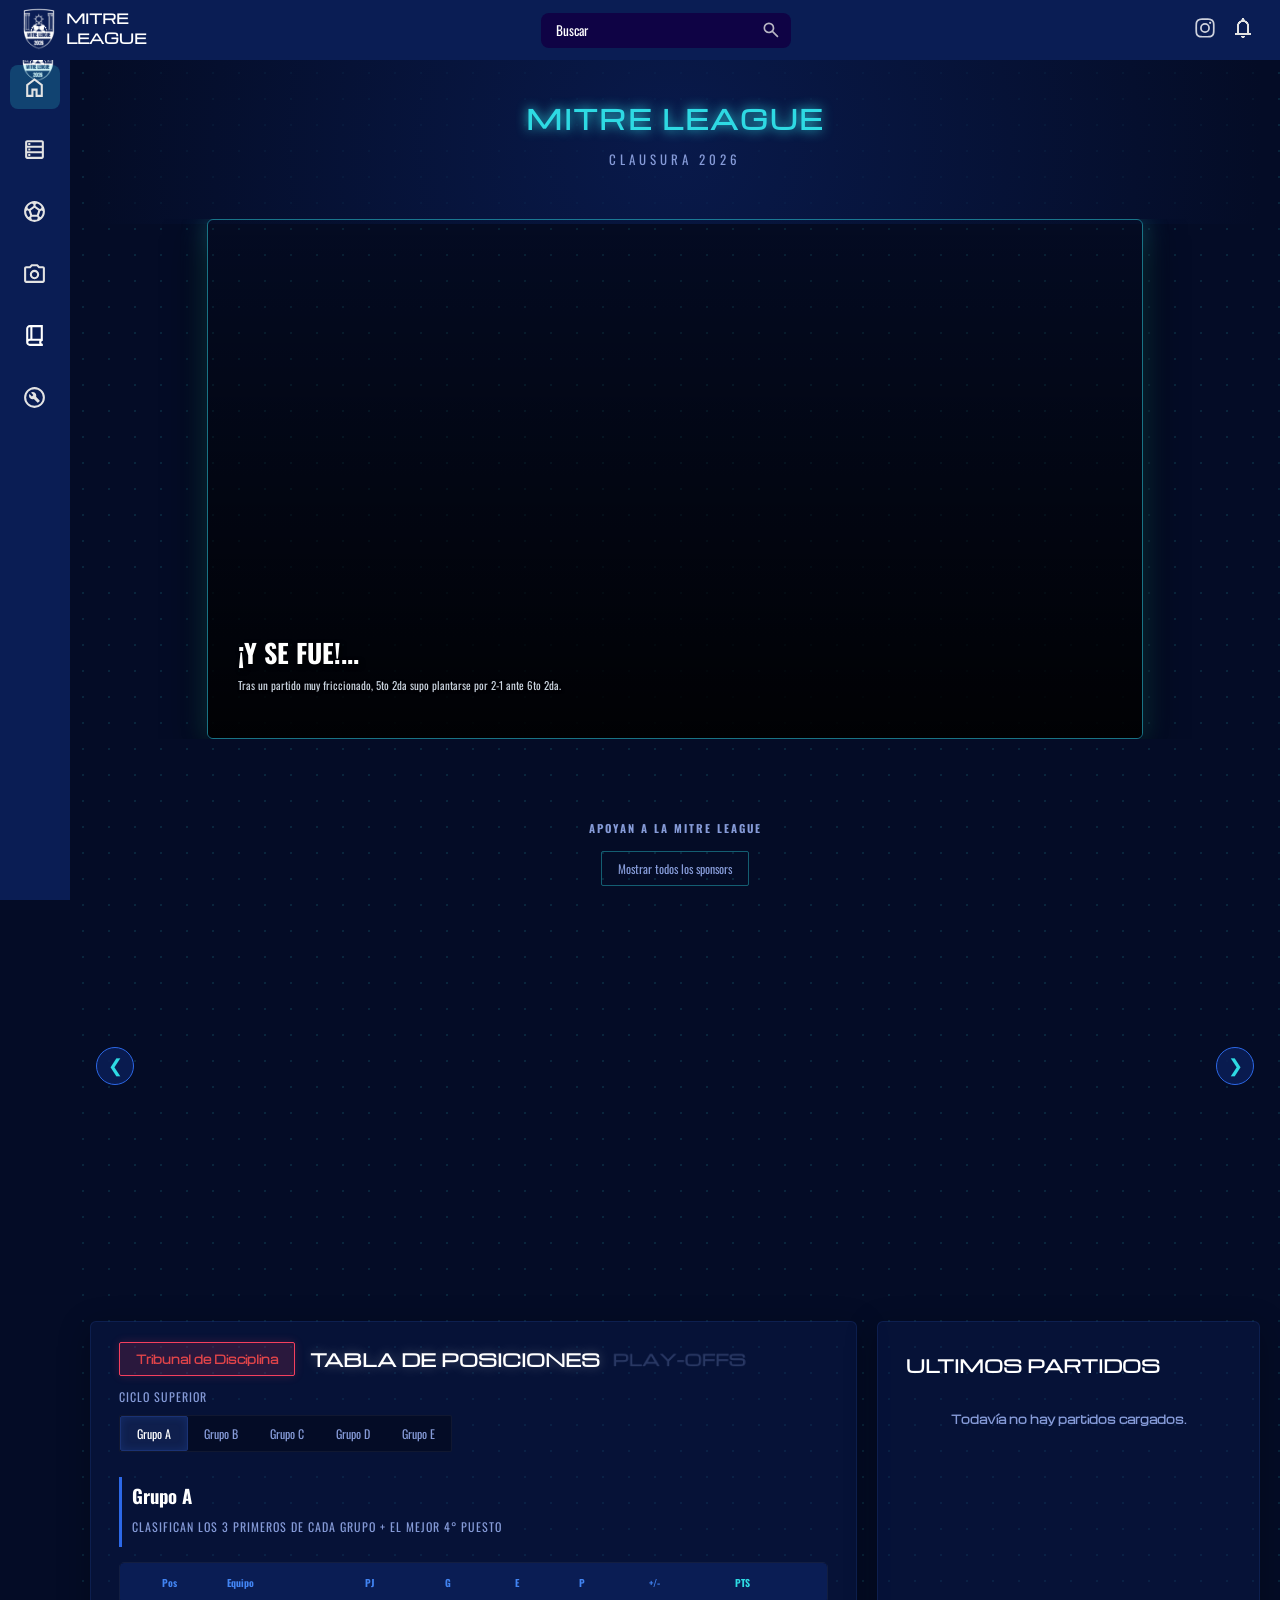
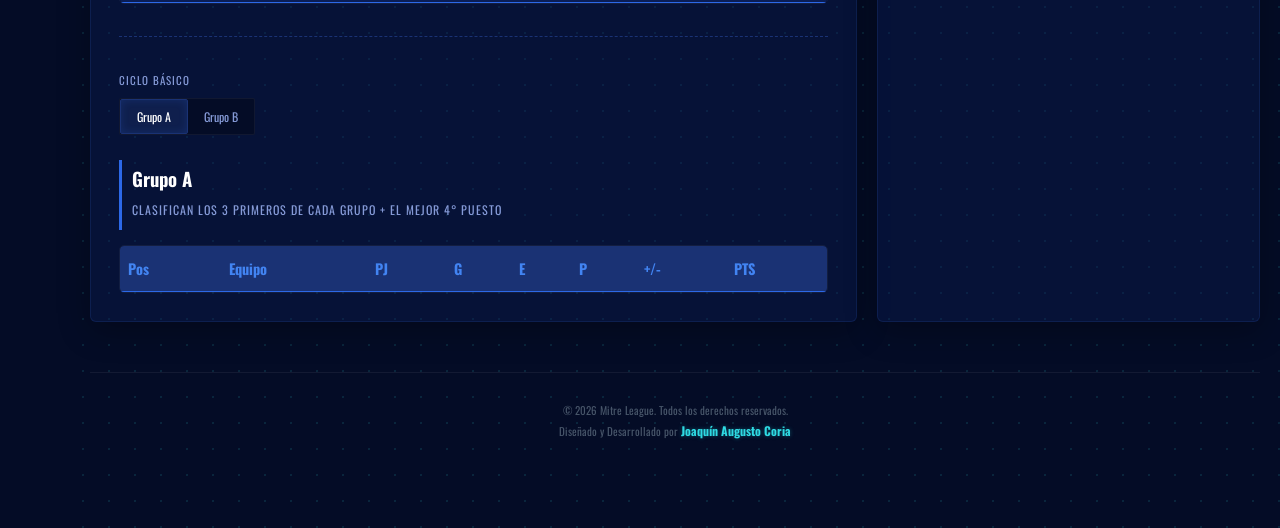
==== index.html @ 34543b28 "Perfil de estadisticas del jugador y MVP del partido - Web publica: tocar un jugador (en el modal de" ====
<!DOCTYPE html>
<html lang="es">

<head>
    <meta charset="UTF-8">
    <meta name="viewport" content="width=device-width, initial-scale=1.0, viewport-fit=cover">
    <meta http-equiv="X-UA-Compatible" content="ie=edge">
    <link rel="stylesheet" href="estilo.css">
    <title>Mitre League 2026 — Torneo escolar con más pasión del país</title>
    <meta name="description"
        content="Mitre League: torneo de fútbol 5 entre cursos, con fase de grupos, playoffs y dos categorías (Ciclo Básico y Ciclo Superior). Mirá la tabla de posiciones, el fixture y los resultados.">
    <link rel="shortcut icon" href="./Recursos/logonormal 200x200.png" type="image/png">
    <link rel="manifest" href="manifest.json">
    <meta name="theme-color" content="#0a1d54">
    <link rel="apple-touch-icon" href="Recursos/icono-app-apple-180.png">
    <meta name="apple-mobile-web-app-title" content="Mitre League">
</head>

<body>

    <!-- 1. HEADER (CHASIS FIJO SUPERIOR) -->
    <header class="top-bar">
        <div class="inicio">
            <img src="Recursos/logonormal (1)sinaper.svg" alt="Logo" class="logoa">
            <h2>MITRE LEAGUE</h2>
        </div>
        <div class="search-container">
            <input type="text" id="global-search-input" autocomplete="off" placeholder="Buscar" class="search-input">
            <img src="Recursos/search.svg" alt="Lupa" class="search-icon">
            <!--RESULTADOS DE LA BUSQUEDA-->
            <div id="search-results-dropdown" class="search-dropdown seccion-oculta"></div>
        </div>
        <div class="header-sectionRight">
            <a href="https://www.instagram.com/mitre.league" target="_blank" class="ig-link">
                <svg xmlns="http://www.w3.org/2000/svg" viewBox="0 0 448 512" class="ig-icon">
                    <path
                        d="M224.3 141a115 115 0 1 0 -.6 230 115 115 0 1 0 .6-230zm-.6 40.4a74.6 74.6 0 1 1 .6 149.2 74.6 74.6 0 1 1 -.6-149.2zm93.4-45.1a26.8 26.8 0 1 1 53.6 0 26.8 26.8 0 1 1 -53.6 0zm129.7 27.2c-1.7-35.9-9.9-67.7-36.2-93.9-26.2-26.2-58-34.4-93.9-36.2-37-2.1-147.9-2.1-184.9 0-35.8 1.7-67.6 9.9-93.9 36.1s-34.4 58-36.2 93.9c-2.1 37-2.1 147.9 0 184.9 1.7 35.9 9.9 67.7 36.2 93.9s58 34.4 93.9 36.2c37 2.1 147.9 2.1 184.9 0 35.9-1.7 67.7-9.9 93.9-36.2 26.2-26.2 34.4-58 36.2-93.9 2.1-37 2.1-147.8 0-184.8zM399 388c-7.8 19.6-22.9 34.7-42.6 42.6-29.5 11.7-99.5 9-132.1 9s-102.7 2.6-132.1-9c-19.6-7.8-34.7-22.9-42.6-42.6-11.7-29.5-9-99.5-9-132.1s-2.6-102.7 9-132.1c7.8-19.6 22.9-34.7 42.6-42.6 29.5-11.7 99.5-9 132.1-9s102.7-2.6 132.1 9c19.6 7.8 34.7 22.9 42.6 42.6 11.7 29.5 9 99.5 9 132.1s2.7 102.7-9 132.1z" />
                </svg>
            </a>
            <div class="notifications" id="btn-notificaciones-header" style="position: relative; cursor: pointer;">
                <img src="Recursos/notificaciones fut.png" alt="Notificaciones">
                <!-- Puntito rojo para alertas no leídas -->
                <span id="badge-notificacion" class="notif-badge-dot"></span>

                <!-- MENÚ DESPLEGABLE DE ALERTAS -->
                <div id="dropdown-notificaciones" class="notif-dropdown seccion-oculta">
                    <div class="notif-header">
                        <span>AVISOS </span>
                        <div style="display: flex; gap: 8px;">
                            <span id="btn-marcar-leido"
                                style="font-size: 9px; color: #2edae3; cursor: pointer;">Leídos</span>
                            <span id="btn-limpiar-notifs" style="font-size: 9px; color: #f43f5e; cursor: pointer;">
                                Limpiar</span>
                        </div>
                    </div>

                    <!-- Lista con Scroll Interno -->
                    <div id="contenedor-lista-notificaciones" class="notif-body"></div>
                </div>
            </div>
        </div>
    </header>

    <!-- CUERPO DE LA APP -->
    <div class="showman">

        <!-- REEMPLAZÁ EL <aside class="sidebar"...> COMPLETO EN index.html -->

        <aside class="sidebar" style="background-color:#0a1d54;">

            <!-- ① LOGO (siempre visible arriba) -->
            <div class="sidebar-logo-section">
                <img src="Recursos/logonormal (1)sinaper.svg" alt="Logo" class="logoa">
                <span class="sidebar-logo-text">MITRE LEAGUE</span>
            </div>

            <!-- ② NAV CENTRAL -->
            <nav class="side-nav">
                <a href="#home" class="nav-item active">
                    <img src="Recursos/home.svg" alt="Inicio">
                    <span class="nav-label">Inicio</span>
                </a>
                <a href="#pantalla-tablas" class="nav-item">
                    <img src="Recursos/Tabla fut.svg" alt="Tabla">
                    <span class="nav-label">Posiciones</span>
                </a>
                <a href="#pantalla-fixture" class="nav-item">
                    <img src="Recursos/logo pelota fut.svg" alt="Partidos">
                    <span class="nav-label">Partidos</span>
                </a>
                <a href="#pantalla-fotos" class="nav-item">
                    <img src="Recursos/camara.svg" alt="Fotos">
                    <span class="nav-label">Fotos</span>
                </a>
                <a href="#pantalla-reglamento" class="nav-item">
                    <img src="Recursos/reglamento.svg" alt="Reglamento">
                    <!-- Podés cambiar la imagen por un icono de libro o documento -->
                    <span class="nav-label">Reglamento</span>
                </a>
                <a href="#pantalla-admin" class="nav-item">
                    <img src="Recursos/admin.svg" alt="Admin">
                    <span class="nav-label">Admin</span>
                </a>
            </nav>

            <!-- ③ SECCIÓN INFERIOR (search + IG + notificaciones) -->
            <div class="sidebar-bottom">

                <!-- Buscador -->
                <!-- <div class="sidebar-bottom-item" id="sidebar-search-wrapper">
            <img src="Recursos/search.svg" alt="Buscar" style="width:22px; height:22px; flex-shrink:0; opacity:0.75;">
            <input
                type="text"
                class="sidebar-search-input"
                placeholder="Buscar..."
                
                id="sidebar-search-input"
            >
        </div> -->

                <!-- Instagram -->
                <a href="https://www.instagram.com/mitre.league" target="_blank" class="sidebar-bottom-item">
                    <svg xmlns="http://www.w3.org/2000/svg" viewBox="0 0 448 512" class="ig-icon-sidebar">
                        <path
                            d="M224.3 141a115 115 0 1 0-.6 230 115 115 0 1 0 .6-230zm-.6 40.4a74.6 74.6 0 1 1 .6 149.2 74.6 74.6 0 1 1-.6-149.2zm93.4-45.1a26.8 26.8 0 1 1 53.6 0 26.8 26.8 0 1 1-53.6 0zm129.7 27.2c-1.7-35.9-9.9-67.7-36.2-93.9-26.2-26.2-58-34.4-93.9-36.2-37-2.1-147.9-2.1-184.9 0-35.8 1.7-67.6 9.9-93.9 36.1s-34.4 58-36.2 93.9c-2.1 37-2.1 147.9 0 184.9 1.7 35.9 9.9 67.7 36.2 93.9s58 34.4 93.9 36.2c37 2.1 147.9 2.1 184.9 0 35.9-1.7 67.7-9.9 93.9-36.2 26.2-26.2 34.4-58 36.2-93.9 2.1-37 2.1-147.8 0-184.8zM399 388c-7.8 19.6-22.9 34.7-42.6 42.6-29.5 11.7-99.5 9-132.1 9s-102.7 2.6-132.1-9c-19.6-7.8-34.7-22.9-42.6-42.6-11.7-29.5-9-99.5-9-132.1s-2.6-102.7 9-132.1c7.8-19.6 22.9-34.7 42.6-42.6 29.5-11.7 99.5-9 132.1-9s102.7-2.6 132.1 9c19.6 7.8 34.7 22.9 42.6 42.6 11.7 29.5 9 99.5 9 132.1s2.7 102.7-9 132.1z" />
                    </svg>
                    <span class="sidebar-bottom-label">Instagram</span>
                </a>

                <!-- Notificaciones -->
                <!-- Notificaciones en la Sidebar -->
                <div class="sidebar-bottom-item" id="btn-notificaciones" style="position: relative; cursor: pointer;">
                    <img src="Recursos/notificaciones fut.png" alt="Notificaciones"
                        style="width:24px; height:24px; flex-shrink:0; opacity:0.8;">
                    <span id="badge-notificacion-sidebar" class="notif-badge-dot"></span>
                    <span class="sidebar-bottom-label">Alertas</span>

                    <!-- MENÚ DESPLEGABLE SIDEBAR -->
                    <div id="dropdown-notificaciones-sidebar" class="notif-dropdown-sidebar seccion-oculta">
                        <div class="notif-header">
                            <span>AVISOS</span>
                            <div style="display: flex; gap: 8px;">
                                <span id="btn-marcar-leido-sidebar"
                                    style="font-size: 9px; color: #2edae3; cursor: pointer;">Leídos</span>
                                <span id="btn-limpiar-notifs-sidebar"
                                    style="font-size: 9px; color: #f43f5e; cursor: pointer;">Limpiar</span>
                            </div>
                        </div>
                        <div id="contenedor-lista-notificaciones-sidebar" class="notif-body"></div>
                    </div>
                </div>

            </div>

        </aside>

        <!-- 3. CONTENEDOR DE CONTENIDO (MÓDULOS VERTICALES) -->
        <main class="dashboard-container">

            <!-- SECCIÓN 1: INICIO -->
            <div id="home" class="tab-content active init" style="width: 100%; max-width: 1200px;">
                <div
                    style="background: radial-gradient(circle, rgba(10, 29, 84,0.8) 0%, rgba(4, 12, 38,0.6) 100%); padding: 60px 0 40px; border-radius: 6px; text-align: center; font-family: Michroma; height: 110%;">
                    <h1
                        style="font-size: 26px; color: #2edae3; text-shadow: 0 0 12px #2edae3; margin: 0; letter-spacing: 2px;">
                        MITRE LEAGUE</h1>
                    <p
                        style="font-family: Oswald; font-size: 13px; color: #869bd8; margin: 12px 0 0 0; text-transform: uppercase; letter-spacing: 4px;">
                        Clausura 2026</p>
                </div>
            </div>



            <!-- HERO SECTION (ESTRUCTURA 3D LIMPIA) -->
            <div id="hero-wrapper">

                <!-- Flechas Navegación -->
                <button class="hero-btn-nav prev" id="prev-hero">&#10094;</button>
                <button class="hero-btn-nav next" id="next-hero">&#10095;</button>

                <!-- Pista 3D del Hero -->
                <div id="hero-track-3d">
                    <!-- NOTICIA 1 -->
                    <div class="hero-card-3d">
                        <div class="hero-card-bg"
                            style="background-image: linear-gradient(to bottom, rgba(0,0,0,0.1), rgba(0,0,0,0.9)), url('Recursos/Fotos/DSC05325.JPG');">
                        </div>
                        <div class="hero-card-content">
                            <h2>¡Y SE FUE!...</h2>
                            <p>Tras un partido muy friccionado, 5to 2da supo plantarse por 2-1 ante 6to 2da.</p>
                            <a href="" class="hero-action-btn seccion-oculta" data-link-text=""></a>
                        </div>
                    </div>

                </div>

                <!-- Puntitos Indicadores -->
                <div class="hero-dots-container" id="hero-dots-3d"></div>
            </div>

            <!-- SECCIÓN SPONSORS (Carrusel Interactivo) -->
            <section class="sponsors-section" style="width: 100%; max-width: 1200px;">

                <div class="sponsors-header">
                    <h3>APOYAN A LA MITRE LEAGUE</h3>
                    <!-- Botón mágico para desplegar todo -->
                    <button id="btn-toggle-sponsors" class="tab-btn"
                        style="border: 1px solid rgba(46, 218, 227, 0.4); margin-bottom: 20px;">
                        Mostrar todos los sponsors
                    </button>
                </div>

                <div class="sponsors-wrapper" id="sponsors-wrapper">
                    <!-- Flecha Izquierda -->
                    <button class="carousel-btn prev-btn" id="prev-sponsor">&#10094;</button>

                    <!-- Pista donde corren los sponsors — se llena dinámicamente desde main.js (obtenerSponsors) -->
                    <div class="sponsors-track" id="sponsors-track"></div> <!-- ¡Cierre correcto de la pista! -->

                    <!-- Flecha Derecha (Ahora sí está adentro de la caja fuerte) -->
                    <button class="carousel-btn next-btn" id="next-sponsor">&#10095;</button>
                </div>

                <!-- Los puntitos de abajo para saber cuántos sponsors hay -->
                <div class="sponsor-dots"></div>

            </section>


            <!--TABLA DE POSICIONES Y TRIBUNAL DE DISCIPLINA-->

            <!-- En index.html: Malla principal centrada en las Posiciones -->
            <div class="main-grid" style="width: 100%;">

                <section id="pantalla-tablas" class="table-container" style="width: 100%;">


                    <!-- 1. BARRA DE SWITCH DE TORNEO (Fase de Grupos vs Playoffs) -->







                    <!-- ENCABEZADO CON BOTÓN TRIBUNAL -->
                    <div style="display: flex; justify-content: space-between; align-items: center;">
                        <!-- ENCABEZADO UNIFICADO TIPO CARRUSEL -->
                        <div class="encabezado-carrusel-header">

                            <!-- TÍTULOS CONMUTABLES (TABLA POSICIONES / PLAYOFFS) -->
                            <button id="btn-toggle-tribunal" class="tab-btn"
                                style="background: rgba(244,63,94,0.15); border: 1px solid #f43f5e; color: rgba(255, 76, 76, 0.86); font-size: 11px; padding: 8px 16px;  cursor: pointer; font-weight: bold; transition: all 0.3s ease; box-shadow: 0 0 10px rgba(244,63,94,0.2);font-family: Michroma;">
                                Tribunal de Disciplina
                            </button>
                            <div class="titulos-toggle-container">
                                <h2 id="toggle-titulo-tablas" class="titulo-toggle active">TABLA DE POSICIONES</h2>
                                <h2 id="toggle-titulo-playoffs" class="titulo-toggle opaco">PLAY-OFFS</h2>
                            </div>

                        </div>
                    </div>

                    <!-- En index.html dentro de #pantalla-tablas -->

                    <!-- ESTRUCTURA PRINCIPAL EN GRILLA DOS COLUMNAS -->
                    <div id="vista-fase-grupos">
                        <div class="posiciones-grid-layout"
                            style="display: flex; gap: 20px; flex-wrap: wrap; margin-top: 15px;">

                            <!-- COLUMNA IZQUIERDA: TABLAS DE GRUPOS (70% Ancho) -->
                            <div class="borde-con-vistaAncha" style="flex: 1 1 600px;
">



                                <!-- PANEL DESPLEGABLE TRIBUNAL -->
                                <div id="panel-tribunal-desplegable" class="seccion-oculta"
                                    style="background: rgba(4, 12, 38,0.95); border: 1px solid #f43f5e; border-radius: 5px; padding: 15px; margin-bottom: 20px;">
                                    <div
                                        style="display: flex; justify-content: space-between; align-items: center; border-bottom: 1px dashed rgba(244,63,94,0.3); padding-bottom: 8px; margin-bottom: 12px;">
                                        <h3
                                            style="font-family: 'Michroma', sans-serif; font-size: 13px; color: #f43f5e; margin: 0;">
                                            BOLETÍN OFICIAL DE DISCIPLINA</h3>
                                        <span id="close-panel-tribunal" class="close-panel">&times;</span>
                                    </div>
                                    <div id="selector-fechas-tribunal"
                                        style="display: flex; gap: 6px; flex-wrap: wrap; margin-bottom: 12px;"></div>
                                    <div id="contenido-acta-detalle"></div>
                                </div>

                                <!-- TABLA CICLO SUPERIOR -->
                                <div class="group-selector">
                                    <p class="cycle-label">Ciclo Superior</p>
                                    <div class="tabs-sup">
                                        <button class="tab-btn active" data-grupo="A">Grupo A</button>
                                        <button class="tab-btn" data-grupo="B">Grupo B</button>
                                        <button class="tab-btn" data-grupo="C">Grupo C</button>
                                        <button class="tab-btn" data-grupo="D">Grupo D</button>
                                        <button class="tab-btn" data-grupo="E">Grupo E</button>
                                    </div>

                                    <div class="group-title-container">
                                        <h3 class="group-name-sup">Grupo A</h3>
                                        <p class="group-category">Clasifican los 3 primeros de cada grupo + el mejor 4°
                                            puesto</p>
                                    </div>

                                    <div class="table-wrapper">
                                        <table class="table-style">
                                            <thead>
                                                <tr class="table-head-row" style="background-color: #1a3274;">
                                                    <th class="th-pos">Pos</th>
                                                    <th class="th-team">Equipo</th>
                                                    <th>PJ</th>
                                                    <th>G</th>
                                                    <th>E</th>
                                                    <th>P</th>
                                                    <th class="col-gf-gc">GF</th>
                                                    <th class="col-gf-gc">GC</th>
                                                    <th>+/-</th>
                                                    <th class="th-pts">PTS</th>
                                                </tr>
                                            </thead>
                                            <tbody class="tbody-sup"></tbody>
                                        </table>
                                    </div>

                                    <br>
                                    <hr style="border:0; border-top:1px dashed #1a3274;">

                                    <!-- TABLA CICLO BÁSICO -->
                                    <div class="basic-section-margin">
                                        <p class="cycle-label">Ciclo Básico</p>
                                        <div class="tabs-bas">
                                            <button class="tab-btn active" data-grupo-bas="A">Grupo A</button>
                                            <button class="tab-btn" data-grupo-bas="B">Grupo B</button>
                                        </div>
                                    </div>
                                </div>

                                <div class="group-title-container">
                                    <h3 class="group-name-bas">Grupo A</h3>
                                    <p class="group-category">Clasifican los 2 primeros y los 3 mejores 3ros</p>
                                </div>

                                <div class="table-wrapper">
                                    <table class="table-style">
                                        <thead>
                                            <tr style="background-color: #1a3274;">
                                                <th>Pos</th>
                                                <th>Equipo</th>
                                                <th>PJ</th>
                                                <th>G</th>
                                                <th>E</th>
                                                <th>P</th>
                                                <th class="col-gf-gc">GF</th>
                                                <th class="col-gf-gc">GC</th>
                                                <th>+/-</th>
                                                <th>PTS</th>
                                            </tr>
                                        </thead>
                                        <tbody class="tbody-bas"></tbody>
                                    </table>
                                </div>
                            </div>


                            <!-- COLUMNA DERECHA: GOLEADORES CON FILTRO DE CICLO (30% Ancho) -->
                            <div class="columna-goleadores seccion-oculta"
                                style="flex: 1 1 280px; background: rgba(10, 29, 84,0.4); padding: 15px; border-radius: 5px; border: 1px solid rgba(26, 50, 116,0.5); align-self: flex-start;">
                                <h3
                                    style="font-size: 12px; color: #fff; margin-top: 0; text-align: center; font-family: Oswald;">
                                    GOLEADORES</h3>

                                <!-- Pestañas Ciclo para Goleadores -->
                                <div style="display: flex; gap: 5px; justify-content: center; margin-bottom: 12px;">
                                    <button class="tab-btn active btn-gol-ciclo" data-ciclo-gol="superior"
                                        style="font-size: 10px; padding: 4px 8px;">Superior</button>
                                    <button class="tab-btn btn-gol-ciclo" data-ciclo-gol="basico"
                                        style="font-size: 10px; padding: 4px 8px;">Básico</button>
                                </div>

                                <div class="table-wrapper">
                                    <table class="table-style" style="font-size: 11px;">
                                        <thead>
                                            <tr style="background-color: #0a1d54;">
                                                <th>#</th>
                                                <th>Jugador</th>
                                                <th>Equipo</th>
                                                <th style="color: #2edae3;">Goles</th>
                                            </tr>
                                        </thead>
                                        <tbody id="tbody-goleadores">
                                            <!-- Dinámico por JS -->
                                        </tbody>
                                    </table>
                                </div>
                            </div>

                        </div>


                        <!-- SECCIÓN INFERIOR: ESTADÍSTICAS Y TABLA ANUAL COMPLETA -->
                        <div class="seccion-tabla-anual seccion-oculta"
                            style="margin-top: 40px; background: rgba(4, 12, 38,0.8); border: 1px solid #1a3274; padding: 20px; border-radius: 6px;">
                            <h2
                                style="font-family: 'Michroma', sans-serif; font-size: 14px; color: #fff; text-align: center; margin-top: 0; margin-bottom: 15px;">
                                TABLA GENERAL <br><span style="color: rgba(35, 177, 240, .8); border-top: 1px solid rgba(255,255,255,0.5);display: inline-block;
margin-top: 3px;"> Mitre League 2026</span></h2>

                            <!-- FILTRO 1: CICLO -->
                            <div style="display: flex; justify-content: center; gap: 8px; margin-bottom: 12px;">
                                <button class="tab-btn active btn-anual-ciclo" data-anual-ciclo="superior"
                                    style="font-size: 11px;">Ciclo Superior</button>
                                <button class="tab-btn btn-anual-ciclo" data-anual-ciclo="basico"
                                    style="font-size: 11px;">Ciclo Básico</button>
                            </div>

                            <!-- FILTRO 2: MODO / METRICA -->
                            <div
                                style="display: flex; justify-content: center; gap: 6px; flex-wrap: wrap; margin-bottom: 20px;">
                                <button class="tab-btn active btn-anual-criterio" data-criterio="puntos"
                                    style="font-size: 10px; border-color: #f2c00e; color: #f2c00e;">Tabla General
                                    (Puntos)</button>
                                <button class="tab-btn btn-anual-criterio" data-criterio="gf"
                                    style="font-size: 10px; border-color: #4ade80; color: #4ade80;">Más Goles a
                                    Favor</button>
                                <button class="tab-btn btn-anual-criterio" data-criterio="gc"
                                    style="font-size: 10px; border-color: #23b1f0; color: #23b1f0;">Valla Menos Vencida
                                    (Menos GC)</button>
                            </div>

                            <!-- CONTENEDOR DE LA TABLA ANUAL / ESTADÍSTICA -->
                            <div class="table-wrapper">
                                <table class="table-style">
                                    <thead>
                                        <tr id="thead-anual" style="background-color: #1a3274;">
                                            <!-- Dinámico según criterio -->
                                        </tr>
                                    </thead>
                                    <tbody id="tbody-anual">
                                        <!-- Dinámico por JS -->
                                    </tbody>
                                </table>
                            </div>
                        </div>


                    </div>

                    <!-- A) BANNER DE AVISO (Para cuando el torneo está en Fase Regular) -->
                    <!-- VISTA PLAYOFFS COMPLETA -->
                    <!-- VISTA PLAYOFFS CON SWITCH COMPACTO/EXTENDIDO -->
                    <div id="vista-playoffs" class="vista-carrusel-slide seccion-oculta">
                        <div id="playoffs-banner-espera" class="seccion-oculta"
                            style="background: linear-gradient(135deg, rgba(26, 50, 116,0.4) 0%, rgba(10, 29, 84,0.8) 100%); border: 1px dashed #f2c00e; border-radius: 5px; padding: 30px 20px; text-align: center; margin: 20px auto; max-width: 600px;">
                            <h3
                                style="font-family: 'Michroma', sans-serif; color: #f2c00e; font-size: 16px; margin: 0 0 8px 0;">
                                PLAY-OFFS EN ESPERA</h3>
                            <p
                                style="font-family: 'Oswald', sans-serif; color: #cbd5e1; font-size: 11px; line-height: 1.6; margin: 0;">
                                Los cruces de eliminación directa se publicarán automáticamente una vez finalizada la
                                Fase Regular y realizado el sorteo oficial en Instagram.
                            </p>
                        </div>

                        <div id="playoffs-contenido-activo">
                            <div class="playoffs-controls-bar">
                                <div class="tabs-ciclo-playoff">
                                    <button class="tab-btn active btn-playoff-ciclo" data-ciclo-playoff="superior">Ciclo
                                        Superior</button>
                                    <button class="tab-btn btn-playoff-ciclo" data-ciclo-playoff="basico">Ciclo
                                        Básico</button>
                                </div>
                            </div>

                            <div class="fechas-carousel-container" style="margin-bottom: 15px;">
                                <div class="tabs-fechas" style="justify-content: center; gap: 6px;">
                                    <button class="tab-btn active btn-ronda-nav"
                                        data-ronda-target="octavos">Octavos</button>
                                    <button class="tab-btn btn-ronda-nav" data-ronda-target="cuartos">Cuartos</button>
                                    <button class="tab-btn btn-ronda-nav" data-ronda-target="semis">Semis</button>
                                    <button class="tab-btn btn-ronda-nav" data-ronda-target="final">Final</button>
                                </div>
                            </div>

                            <div id="playoffs-arbol-contenedor">
                                <div class="bracket-scroll-container" id="bracket-main"></div>
                            </div>
                        </div>
                    </div>


                </section>




                <!-- Reemplazá la sección #pantalla-fixture dentro del main-grid por esto: -->
                <section id="pantalla-fixture" class="recent-results">
                    <h2>ÚLTIMOS RESULTADOS</h2>
                    <!-- Este contenedor solo recibirá 3 o 4 partidos acotados -->
                    <div id="ultimos-partidos-home" class="resultados-lista"></div>
                </section>

            </div> <!-- CIERRA MAIN-GRID -->

            <!-- FIXTURE / RECIENTES -->
            <!--<section id="pantalla-fixture" class="recent-results">
                    <h2>PARTIDOS</h2>
                    <div class="fechas-carousel-container">
                        <div class="tabs-fechas">
                            <button class="tab-btn active" data-fecha="1">F1</button>
                            <button class="tab-btn" data-fecha="2">F2</button>
                            <button class="tab-btn" data-fecha="3">F3</button>
                            <button class="tab-btn" data-fecha="4">F4</button>
                            <button class="tab-btn" data-fecha="5">F5</button>
                            <button class="tab-btn" data-fecha="6">F6</button>
                        </div>
                    </div>
                    <div class="resultados-lista"></div>
                </section>-->

            <!-- PLAYOFFS (Sección separada, fuera del main-grid) -->

            <!-- PANTALLA COMPLETA DE PARTIDOS (FIXTURE & FECHAS) -->
            <section id="pantalla-fixture-completo" class="recent-results seccion-oculta"
                style="width: 100%; max-width: 1200px; margin-top: 20px;">

                <!-- Encabezado de la Sección -->
                <div
                    style="text-align: center; border-bottom: 1px dashed rgba(46, 218, 227,0.2); padding-bottom: 15px; margin-bottom: 20px;">
                    <h2 style="color: #fff; font-family: 'Michroma', sans-serif; font-size: 20px; margin: 0;">FIXTURE Y
                        RESULTADOS</h2>
                    <p style="color: #869bd8; font-family: 'Oswald', sans-serif; font-size: 11px; margin-top: 5px;">
                        Consultá los horarios, canchas y marcadores de cada fecha
                    </p>
                </div>

                <!-- 1. CARRUSEL / SELECTOR DE FECHAS (F1, F2, F3...) -->
                <div class="fechas-carousel-container" style="margin-bottom: 20px;">
                    <!-- Botones generados por main.js desde las fechas de fase de grupos cargadas -->
                    <div class="tabs-fechas" id="botones-fecha-fixture" style="justify-content: center; gap: 8px;">
                    </div>
                </div>

                <!-- IDEAS PARA POTENCIAR LA PANTALLA DE PARTIDOS: -->

                <!-- A) TARJETA DATO RÁPIDO / PARTIDO DE LA FECHA -->
                <!--<div id="partido-destacado-banner" style="background: linear-gradient(135deg, rgba(26, 50, 116,0.4) 0%, rgba(10, 29, 84,0.8) 100%); border: 1px solid rgba(46, 218, 227,0.3); border-radius: 5px; padding: 15px; margin-bottom: 20px; text-align: center;">
        <span style="background: #2edae3; color: #040c26; font-family: 'Oswald'; font-size: 9px; padding: 3px 8px; border-radius: 4px; font-weight: bold; text-transform: uppercase;">Partido de la Fecha</span>
        <h4 id="destacado-titulo" style="font-family: 'Michroma'; color: #fff; font-size: 14px; margin: 10px 0 5px 0;">5to 1ra VS 6to 2da</h4>
        <p id="destacado-desc" style="font-family: 'Oswald'; color: #cbd5e1; font-size: 11px; margin: 0;">Duelo directo por la punta del Grupo A — Cancha 1 (16:30 hs)</p>
    </div>-->

                <!-- B) FILTRO RÁPIDO POR CICLO (Opcional) -->
                <div style="display: flex; justify-content: center; gap: 8px; margin-bottom: 15px;">
                    <button class="tab-btn active btn-filtro-fixture-ciclo" data-ciclo-fix="todos"
                        style="font-size: 10px;">Todos los partidos</button>
                    <button class="tab-btn btn-filtro-fixture-ciclo" data-ciclo-fix="superior"
                        style="font-size: 10px;">Solo Superior</button>
                    <button class="tab-btn btn-filtro-fixture-ciclo" data-ciclo-fix="basico"
                        style="font-size: 10px;">Solo Básico</button>
                </div>

                <!-- C) LISTADO DINÁMICO DE PARTIDOS SELECCIONADOS -->
                <div id="contenedor-partidos-fecha" class="resultados-lista">
                    <!-- Renderizado dinámicamente por JavaScript -->
                </div>

            </section>






            <!-- SECCIÓN 4: FOTOS -->
            <section id="pantalla-fotos" class="recent-results seccion-app"
                style="width: 100%; max-width: 1200px; margin-top: 20px;">
                <h2
                    style="color: #fff; font-family: 'Michroma', sans-serif; border-bottom: 1px dashed rgba(46, 218, 227,0.3); padding-bottom: 15px; margin-bottom: 20px;">
                    Fotos</h2>

                <div class="galeria-grid" id="galeria-fotos-grid"></div>
            </section>

            <!-- SECCIÓN REGLAMENTO OFICIAL -->
            <section id="pantalla-reglamento" class="recent-results seccion-oculta"
                style="width: 100%; max-width: 1200px; margin-top: 10px;">

                <!-- Encabezado y Descarga de PDF -->
                <div
                    style="text-align: center; margin-bottom: 25px; border-bottom: 1px dashed rgba(46, 218, 227,0.2); padding-bottom: 20px;">
                    <h2 style="color: #fff; font-family: 'Michroma', sans-serif; font-size: 20px; margin-bottom: 8px;">
                        REGLAMENTO OFICIAL</h2>
                    <p
                        style="color: #869bd8; font-family: 'Oswald', sans-serif; font-size: 11px; max-width: 600px; margin: 0 auto 15px auto; line-height: 1.6;">
                        Mitre League Clausura 2026. Torneo organizado por estudiantes para estudiantes.
                    </p>
                    <a href="Recursos/Reglamento%20MITRE%20LEAGUE%202026.pdf"
                        download="Reglamento_Mitre_League_2026.pdf" class="sponsor-link-btn"
                        style="padding: 10px 20px; font-size: 11px;">
                        DESCARGAR REGLAMENTO COMPLETO (PDF)
                    </a>
                </div>

                <!-- ACORDEÓN DE REGLAS RÁPIDAS -->
                <div class="reglamento-acordeon-container">

                    <!-- BLOQUE 1: INSCRIPCIÓN Y JUGADORES -->
                    <div class="acordeon-item">
                        <button class="acordeon-header">
                            <span>Lista de Buena Fe y Jugadores</span>
                            <span class="acordeon-icon">+</span>
                        </button>
                        <div class="acordeon-content">
                            <ul>
                                <li><strong>Alumnos del Colegio:</strong> Todos los jugadores deben ser estudiantes del
                                    Colegio Emilio Mitre. Excepción: Se permite 1 único jugador del mismo año pero
                                    distinta división por equipo.</li>
                                <li><strong>Mínimo y Máximo:</strong> Mínimo 4 jugadores para presentarse y comenzar el
                                    partido, máximo 10 inscriptos en lista.</li>
                                <li><strong>Ficha Médica:</strong> Obligatoria antes de la Fecha 2, firmada por adulto
                                    responsable (o por el alumno si es mayor de 18).</li>
                                <li><strong>Acreditación:</strong> En cada partido se debe presentar el DNI (físico o
                                    digital) antes de jugar. La asistencia la registra el staff de la Organización en su
                                    lista digital de buena fe; ya no se firma planilla.</li>
                                <li><strong>Aceptación del Reglamento:</strong> Participar en el torneo implica haber
                                    leído y aceptado este reglamento. Se acepta una única vez, al firmar la ficha médica
                                    (el adulto responsable, o el alumno si es mayor de 18).</li>
                            </ul>
                        </div>
                    </div>

                    <!-- BLOQUE 2: PARTIDOS Y TIEMPOS -->
                    <div class="acordeon-item">
                        <button class="acordeon-header">
                            <span>Tiempos, Puntaje y Citación</span>
                            <span class="acordeon-icon">+</span>
                        </button>
                        <div class="acordeon-content">
                            <ul>
                                <li><strong>Puntaje:</strong> Victoria = 3 pts | Empate = 1 pt | Derrota = 0 pts |
                                    Ausencia sin abonar el 50% del derecho de partido = -2 pts.</li>
                                <li><strong>Duración Fase de Grupos:</strong> 30 minutos (2 tiempos de 15 min, con 5 min
                                    de descanso).</li>
                                <li><strong>Duración Play-Offs:</strong> 30 minutos (2 tiempos de 15 min, con 5 min de
                                    descanso), igual que en fase de grupos.</li>
                                <li><strong>Citación y W.O.:</strong> Presentarse 15 minutos antes del horario pautado.
                                    Si un equipo no avisa que no asiste, se suma 1 gol al rival por cada 5 minutos de
                                    demora y, al llegar al minuto 15, el partido se suspende con un 3-0 para el equipo
                                    que sí se presentó. Si avisa que no asiste, el 3-0 se asigna directamente.</li>
                                <li><strong>Ausencia:</strong> El equipo que no se presenta pierde 3-0. Para no perder
                                    puntos debe abonar como mínimo el 50% del derecho de partido antes de su siguiente
                                    encuentro; si no abona nada o menos del 50%, se le restan 2 puntos hasta completar
                                    ese 50%. Con el 50% alcanza: pierde el partido pero conserva sus puntos, y lo que
                                    pague de más queda como saldo a favor para su siguiente partido. El rival que sí se
                                    presentó debe abonar el 100% para obtener los puntos (y se le asigna otro rival para
                                    un amistoso). Si abona entre el 50% y el 100%, el partido queda suspendido y sin
                                    puntos para ninguno de los dos; si abona menos del 50%, queda como equipo no
                                    presentado: pierde los puntos del partido y se le restan 2 puntos de la tabla. En
                                    Play-Offs, el equipo que no se presenta queda eliminado y no abona el derecho de
                                    partido.</li>
                            </ul>
                        </div>
                    </div>

                    <!-- BLOQUE 3: TARJETAS Y SANCIONES -->
                    <div class="acordeon-item">
                        <button class="acordeon-header">
                            <span>Tarjetas y Disciplina</span>
                            <span class="acordeon-icon">+</span>
                        </button>
                        <div class="acordeon-content">
                            <ul>
                                <li><strong>Amarilla:</strong> Conducta antideportiva, palabras o acciones
                                    discriminatorias, reclamos muy insistentes, incumplir las reglas del juego o las
                                    distancias. No se acumulan de un partido a otro.</li>
                                <li><strong>Azul (Expulsión temporal):</strong> Por doble amarilla o último recurso. El
                                    equipo juega con uno menos por 3 minutos (o hasta recibir un gol). El jugador no
                                    vuelve al partido pero NO suspende para la fecha que viene.</li>
                                <li><strong>Roja (Expulsión definitiva):</strong> Conducta violenta, juego brusco grave,
                                    agresiones (verbales o físicas) o cortar una chance clara de gol con falta o mano.
                                    El staff de la Organización define las fechas de sanción según el informe del
                                    árbitro.</li>
                            </ul>
                        </div>
                    </div>

                    <!-- BLOQUE 4: REGLAS DE JUEGO CLAVE -->
                    <div class="acordeon-item">
                        <button class="acordeon-header">
                            <span>Reglas Clave dentro de la Cancha</span>
                            <span class="acordeon-icon">+</span>
                        </button>
                        <div class="acordeon-content">
                            <ul>
                                <li><strong>Prohibido Piso:</strong> Barrerse a menos de 1 metro en disputa suma falta
                                    colectiva y es Tiro Libre Directo (o Penal si es dentro del área).</li>
                                <li><strong>Límite de Faltas (Sexta Falta):</strong> A la 6ª falta colectiva por tiempo,
                                    se cobra "Tiro Castigo" (penal con carrera a 11 pasos).</li>
                                <li><strong>Arquero:</strong> Solo puede agarrar con la mano los pases de compañeros
                                    hechos con la cabeza o de la cintura para arriba (si no, tiro libre indirecto).
                                    Saque de meta siempre con la mano. Máximo 5 segundos con el balón.</li>
                                <li><strong>Indumentaria:</strong> Prohibido botines de 11 (tapones altos) y accesorios
                                    (aros, cadenas, anillos). Amonestación directa sin previo aviso.</li>
                            </ul>
                        </div>
                    </div>

                    <!-- BLOQUE 5: PAGOS Y DEUDA -->
                    <div class="acordeon-item">
                        <button class="acordeon-header">
                            <span>Pagos y Deuda</span>
                            <span class="acordeon-icon">+</span>
                        </button>
                        <div class="acordeon-content">
                            <ul>
                                <li><strong>Arancel:</strong> Todos los equipos abonan el derecho de partido antes de
                                    cada encuentro, en el horario de citación.</li>
                                <li><strong>Deuda:</strong> Si un equipo no puede abonar el total, queda con deuda hasta
                                    el próximo encuentro, donde debe abonar ambas fechas. Si no la cancela, el Tribunal
                                    de Disciplina, tras hablar con el capitán, puede quitarle 1 punto de la tabla. La
                                    quita se aplica una sola vez por deuda (no se repite en las fechas siguientes) y se
                                    devuelve cuando el equipo salda lo adeudado.</li>
                                <li><strong>Sin reintegros:</strong> El derecho de partido no se devuelve bajo ningún
                                    concepto. El 50% por ausencia (ver "Tiempos, Puntaje y Citación") no es un
                                    reintegro: es el pago que evita la quita de puntos. Si se paga más del 50%, el
                                    excedente se descuenta del derecho de partido de la siguiente fecha que se dispute.
                                </li>
                                <li><strong>Entrada del público:</strong> Se puede cobrar según la fase del torneo, con
                                    aviso previo de la Organización. Menores de 10 años no pagan.</li>
                            </ul>
                        </div>
                    </div>

                    <!-- BLOQUE 6: LLUVIA Y SUSPENSIONES -->
                    <div class="acordeon-item">
                        <button class="acordeon-header">
                            <span>Lluvia y Suspensiones</span>
                            <span class="acordeon-icon">+</span>
                        </button>
                        <div class="acordeon-content">
                            <ul>
                                <li><strong>Antes del partido:</strong> Si hay probabilidad de lluvia o inestabilidad,
                                    el capitán debe contactar a la Organización para confirmar si se juega la fecha. Si
                                    la Organización suspende la fecha, avisa a los equipos antes de la jornada.</li>
                                <li><strong>Tormenta eléctrica:</strong> El árbitro puede suspender el partido. Si no se
                                    retoma ese día, se reprograma, sin reintegro del arancel.</li>
                                <li><strong>Cómo se retoma:</strong> Se respeta el resultado y el tiempo al momento de
                                    la suspensión, y el tiempo restante se divide en 2 tiempos.</li>
                                <li><strong>Otras causas:</strong> El árbitro también puede suspender por agresiones al
                                    árbitro o entre público o jugadores, daños a la sede, o cancha sin condiciones de
                                    seguridad.</li>
                            </ul>
                        </div>
                    </div>

                </div>
            </section>



            <!-- SECCIÓN 5: ADMIN / LOGIN STAFF (Firebase Auth, ver JAVASCRIPT/auth-login.js) -->
            <section id="pantalla-admin" class="login-staff-section">
                <div class="login-staff-card">
                    <div class="login-staff-icono" aria-hidden="true">
                        <svg xmlns="http://www.w3.org/2000/svg" viewBox="0 0 24 24" fill="none" stroke="currentColor"
                            stroke-width="1.8" stroke-linecap="round" stroke-linejoin="round">
                            <rect x="4" y="10.5" width="16" height="10" rx="2" />
                            <path d="M8 10.5V7.5a4 4 0 0 1 8 0v3" />
                            <circle cx="12" cy="15.5" r="1.2" fill="currentColor" stroke="none" />
                        </svg>
                    </div>
                    <h2 class="login-staff-titulo">Panel de Control</h2>
                    <p class="login-staff-intro">Acceso exclusivo para Staff y Coordinación General del torneo.</p>
                    <form id="form-login-staff" class="login-staff-form" novalidate>
                        <div class="form-group">
                            <label for="login-email">Email</label>
                            <input type="email" id="login-email" name="login-email" placeholder="tu-email@ejemplo.com"
                                autocomplete="username" required>
                        </div>
                        <div class="form-group">
                            <label for="login-password">Contraseña</label>
                            <div class="login-staff-password-wrap">
                                <input type="password" id="login-password" name="login-password" placeholder="••••••••"
                                    autocomplete="current-password" required>
                                <button type="button" id="btn-ver-password" class="login-staff-ver-password"
                                    aria-label="Mostrar contraseña" aria-pressed="false">
                                    <svg xmlns="http://www.w3.org/2000/svg" viewBox="0 0 24 24" fill="none"
                                        stroke="currentColor" stroke-width="1.8" stroke-linecap="round"
                                        stroke-linejoin="round">
                                        <path d="M2 12s3.6-7 10-7 10 7 10 7-3.6 7-10 7-10-7-10-7Z" />
                                        <circle cx="12" cy="12" r="3" />
                                    </svg>
                                </button>
                            </div>
                        </div>
                        <p id="login-staff-error" class="login-staff-error" role="alert"></p>
                        <button type="submit" class="btn-submit-admin">Iniciar Sesión</button>
                    </form>
                </div>
            </section>

            <!-- FOOTER / CONTACTO -->
            <footer class="main-footer">
                <p>© 2026 Mitre League. Todos los derechos reservados.</p>
                <p>
                    Diseñado y Desarrollado por
                    <span class="footer-firma-wrapper">
                        <button type="button" id="footer-firma-trigger" class="autor-firma" aria-haspopup="true"
                            aria-expanded="false">Joaquín Augusto Coria</button>
                        <span class="footer-contacto-popover">
                            <span class="footer-contacto-texto">¿Querés un sitio así para tu equipo, torneo o
                                proyecto?</span>
                            <span class="footer-contacto-links">
                                <a href="mailto:jcoria.dev@gmail.com?subject=Consulta%20por%20un%20sitio%20web&amp;body=Hola%20Joaqu%C3%ADn%2C%20vi%20Mitre%20League%20y%20quiero%20consultarte%20por%20un%20proyecto%20similar."
                                    class="sponsor-link-btn">Escribime</a>
                                <a href="https://www.instagram.com/joacooria_/" target="_blank" rel="noopener"
                                    class="ig-link" aria-label="Instagram de Joaquín Coria">
                                    <svg xmlns="http://www.w3.org/2000/svg" viewBox="0 0 448 512" class="ig-icon">
                                        <path
                                            d="M224.3 141a115 115 0 1 0 -.6 230 115 115 0 1 0 .6-230zm-.6 40.4a74.6 74.6 0 1 1 .6 149.2 74.6 74.6 0 1 1 -.6-149.2zm93.4-45.1a26.8 26.8 0 1 1 53.6 0 26.8 26.8 0 1 1 -53.6 0zm129.7 27.2c-1.7-35.9-9.9-67.7-36.2-93.9-26.2-26.2-58-34.4-93.9-36.2-37-2.1-147.9-2.1-184.9 0-35.8 1.7-67.6 9.9-93.9 36.1s-34.4 58-36.2 93.9c-2.1 37-2.1 147.9 0 184.9 1.7 35.9 9.9 67.7 36.2 93.9s58 34.4 93.9 36.2c37 2.1 147.9 2.1 184.9 0 35.9-1.7 67.7-9.9 93.9-36.2 26.2-26.2 34.4-58 36.2-93.9 2.1-37 2.1-147.8 0-184.8zM399 388c-7.8 19.6-22.9 34.7-42.6 42.6-29.5 11.7-99.5 9-132.1 9s-102.7 2.6-132.1-9c-19.6-7.8-34.7-22.9-42.6-42.6-11.7-29.5-9-99.5-9-132.1s-2.6-102.7 9-132.1c7.8-19.6 22.9-34.7 42.6-42.6 29.5-11.7 99.5-9 132.1-9s102.7-2.6 132.1 9c19.6 7.8 34.7 22.9 42.6 42.6 11.7 29.5 9 99.5 9 132.1s2.7 102.7-9 132.1z" />
                                    </svg>
                                </a>
                            </span>
                        </span>
                    </span>
                </p>
            </footer>

        </main>
    </div>

    <script src="JAVASCRIPT/data.js"></script>
    <script src="JAVASCRIPT/almacen.js"></script>
    <script src="JAVASCRIPT/playoffs.js"></script>
    <script src="JAVASCRIPT/main.js"></script>
    <script type="module" src="JAVASCRIPT/auth-login.js"></script>
    <script type="module" src="JAVASCRIPT/datos-publicos.js"></script>
    <script src="JAVASCRIPT/registro-sw.js"></script>
    <!-- ==========================================
     MODAL LIGHTBOX DE NOTICIA AMPLIADA
     ========================================== -->
    <div id="modal-noticia" class="modal-noticia-overlay seccion-oculta">
        <div class="modal-noticia-card">
            <span class="close-modal-noticia">&times;</span>

            <!-- Foto completa sin recortar -->
            <img id="modal-noticia-img" src="" alt="Foto noticia completa">

            <!-- Texto superpuesto sobre la imagen -->
            <div class="modal-noticia-content">
                <h3 id="modal-noticia-titulo"></h3>
                <p id="modal-noticia-texto"></p>
                <div id="modal-noticia-link-container" style="margin-top: 12px;"></div>
            </div>
        </div>
    </div>
    <!-- ==========================================
     MODAL DE FICHA TÉCNICA DEL EQUIPO (PALETA SITIO)
     ========================================== -->
    <div id="modal-equipo" class="modal-noticia-overlay seccion-oculta">
        <div class="modal-equipo-card">
            <span class="close-modal-equipo" id="btn-cerrar-modal-equipo">&times;</span>

            <!-- VISTA DEL EQUIPO (la ficha de siempre) -->
            <div id="modal-vista-equipo">

            <!-- Nombre y Categoría -->
            <div class="equipo-modal-header">
                <div>
                    <h2 id="modal-equipo-nombre">6TO 2DA</h2>
                    <span id="modal-equipo-categoria" class="badge-categoria">Ciclo Superior — Grupo A</span>
                </div>
            </div>
            <!-- Métrica Horizontal (Boceto) -->
            <div class="equipo-stats-grid">
                <div class="stat-box">
                    <span class="stat-label">POSICIÓN</span>
                    <span id="modal-equipo-pos" class="stat-val highlight">1°</span>
                </div>
                <div class="stat-box">
                    <span class="stat-label">GOLES</span>
                    <span id="modal-equipo-gf" class="stat-val green">20</span>
                </div>
                <div class="stat-box">
                    <span class="stat-label">PUNTOS</span>
                    <span id="modal-equipo-pts" class="stat-val gold">6</span>
                </div>
                <div class="stat-box">
                    <span class="stat-label">PJ</span>
                    <span id="modal-equipo-pj" class="stat-val">2</span>
                </div>
            </div>

            <!-- Selector de Pestañas (JUGADORES / PARTIDOS) -->
            <div class="equipo-tabs-nav">
                <button class="tab-btn active btn-tab-modal" data-modal-target="tab-modal-jugadores">JUGADORES</button>
                <button class="tab-btn btn-tab-modal" data-modal-target="tab-modal-partidos">PARTIDOS</button>
            </div>

            <!-- VISTA 1: TABLA DE JUGADORES (Misma estética de Posiciones) -->
            <div id="tab-modal-jugadores" class="tab-modal-content">
                <p class="perfil-jugador-hint">Tocá un jugador para ver sus estadísticas.</p>
                <div class="table-wrapper">
                    <table class="table-style">
                        <thead>
                            <tr class="table-head-row">
                                <th></th>
                                <th>N°</th>
                                <th style="text-align: left;">JUGADOR</th>
                                <th>PJ</th>
                                <th style="color: #2edae3;">GOLES</th>
                                <th style="color: #f2c00e;">A</th>
                                <th style="color: #f43f5e;">R</th>
                                <th>INSTAGRAM</th>
                            </tr>
                        </thead>
                        <tbody id="modal-equipo-tbody-jugadores">
                            <!-- Carga dinámica por JS -->
                        </tbody>
                    </table>
                </div>
            </div>

            <!-- VISTA 2: LISTA DE PARTIDOS -->
            <div id="tab-modal-partidos" class="tab-modal-content seccion-oculta">
                <div id="modal-equipo-lista-partidos" class="resultados-lista">
                    <!-- Carga dinámica por JS -->
                </div>
            </div>

            </div>

            <!-- VISTA DEL JUGADOR: se abre tocando un jugador del equipo o de la tabla de Goleadores (main.js) -->
            <div id="modal-vista-jugador" class="seccion-oculta">
                <button type="button" class="perfil-jugador-volver" id="btn-volver-equipo">&larr; Volver a <span id="perfil-jugador-volver-equipo"></span></button>

                <div class="perfil-jugador-header">
                    <div id="perfil-jugador-foto" class="perfil-jugador-foto"></div>
                    <div class="perfil-jugador-datos">
                        <span id="perfil-jugador-dorsal" class="perfil-jugador-dorsal"></span>
                        <h2 id="perfil-jugador-nombre" class="perfil-jugador-nombre"></h2>
                        <span id="perfil-jugador-categoria" class="badge-categoria"></span>
                        <div id="perfil-jugador-instagram"></div>
                    </div>
                </div>

                <div id="perfil-jugador-ranking" class="perfil-jugador-ranking"></div>

                <div class="equipo-stats-grid perfil-jugador-stats">
                    <div class="stat-box">
                        <span class="stat-label">PJ</span>
                        <span id="perfil-jugador-pj" class="stat-val">0</span>
                    </div>
                    <div class="stat-box">
                        <span class="stat-label">GOLES</span>
                        <span id="perfil-jugador-goles" class="stat-val green">0</span>
                    </div>
                    <div class="stat-box">
                        <span class="stat-label">MVP</span>
                        <span id="perfil-jugador-mvp" class="stat-val gold">0</span>
                    </div>
                    <div class="stat-box">
                        <span class="stat-label"><span class="tarjeta-ico tarjeta-amarilla"></span>AMARILLAS</span>
                        <span id="perfil-jugador-amarillas" class="stat-val">0</span>
                    </div>
                    <div class="stat-box">
                        <span class="stat-label"><span class="tarjeta-ico tarjeta-roja"></span>ROJAS</span>
                        <span id="perfil-jugador-rojas" class="stat-val">0</span>
                    </div>
                </div>

                <h3 class="perfil-jugador-subtitulo">PARTIDO A PARTIDO</h3>
                <div id="perfil-jugador-partidos" class="perfil-jugador-partidos"></div>
            </div>

        </div>
    </div>
</body>

</html>



<!--PREGUNTARLE A GEMINI QUE HAY QUE INCLUIR EN EL PRESUPUESTO AL ENTREGAR UNA PAGINA Y COMO INCLUUIRLO, POR EJEMPLO, EL PAGO POR EL DISEÑO, EL PAGO POR PONER EN UN HOSTING, EL SERVIDOR (AUNQUE SI USO FIREBASE SERIA GRATIS, O NO?, ETC)-->
---- estilo.css ----
* {
    box-sizing: border-box;
}
@font-face {
    font-family: Michroma;
    src: url(./Recursos/Fuente/Michroma/Michroma-Regular.ttf);
}
@font-face {
    font-family: Oswald;
    src: url(./Recursos/Fuente/Oswald/Oswald-VariableFont_wght.ttf);
}




body {
    background-color: #040c26 !important;
    /*background-color: rgba(22, 42, 30, 0.845);*/
    display: flex;
    flex-direction: column;
    margin: 0px;
    padding: 0px;
    min-height: 100vh;
    min-height: 100dvh;
    min-width: 100%;
}


/* ⚡ CLASE MÁGICA PARA OCULTAR PANTALLAS (SPA) ⚡ */
.seccion-oculta {
    display: none !important;
}



.top-bar, .inicio, .search, .search-box{
    display: flex;
    flex-direction: row;
    background-color: #0a1d54;
    height: 60px;
    align-items: center;
    justify-content: space-between;
}
.top-bar{
    position: sticky;
    top: 0;          /* 👈 CLAVE: Clava la barra en el borde superior de la pantalla */
    z-index: 9998;
}
.inicio{
    width: 10%;
    height: 50px;
    margin-left: 9px;
} 
.inicio h2{
    margin-left: -3px;
    font-size: 14px;
    color: #fff;
    font-family: Michroma;
    margin-top: 7px;
}
.showman {
    display: flex;
    flex-direction: row;
    flex: 1; 
    width: 100% !important; /* Asegura que se expanda al máximo en monitores */
}

.search{
/*display: flex;*/
background-color: rgb(15, 3, 69);
width: 200px;
padding-left: 10px;
padding-right: 10px;
height: 35px;
border-radius: 4px;
margin-left: -30px;
color: #fff;
font-family: Oswald;
font-weight: 100;
font-size: 14px;
}
.header-sectionRight{
    margin-right: 25px;
}

.home{
    margin-top: 20px !important;
}
.sidebar {
    display: flex;
    flex-direction: column;
    width: 70px;
    align-items: center;
    /*height: 100vh;
    position: fixed;*/
    padding-top: 20px;
    flex-shrink: 0;
    /* ⚡ NUEVOS SUPERPODERES STICKY PARA PC ⚡ */
    position: sticky;
    top: 60px;                    /* Se clava justo abajo de la top-bar (que mide 60px) */
    height: calc(100vh - 60px);
    height: calc(100dvh - 60px);
}
.dashboard-container {
    flex-grow: 1;
    /* 👈 Aumentamos el padding superior a 40px para que el título baje y no se solape con la barra */
    padding: 0px 20px 60px 20px;
    background-color: #040c26;
    background-image: radial-gradient(rgba(46, 218, 227, 0.12) 1px, transparent 1px);
    background-size: 26px 26px;
    display: flex;
    flex-direction: column;
    align-items: center;
    width: 100%;
    /* .dashboard-container es flex-item de .showman (fila con el sidebar de 70px).
       Con width:100% el navegador usa ese 100% como flex-basis, y por defecto
       min-width es "auto" (= el ancho mínimo de su contenido). Si algo de adentro
       pide ser muy ancho (el árbol de playoffs con varias rondas en fila), el
       flex-shrink no puede achicarlo por debajo de ese mínimo y termina empujando
       TODA la página a lo ancho, invadiendo el espacio del sidebar. min-width:0
       le permite encogerse al ancho real disponible y deja que el overflow-x
       interno del árbol (su propio scroll horizontal) haga su trabajo. */
    min-width: 0;
}

/* ⚡ NUEVO: Fuerza a todas las secciones gigantes a centrarse perfectamente en la pantalla */
.dashboard-container > section,
.dashboard-container > div {
    margin-left: auto !important;
    margin-right: auto !important;
}
.main-grid {
    display: grid;
    grid-template-columns: 2fr 1fr; /* La tabla (2 partes) y los resultados (1 parte) */
    gap: 20px;
    color: #fff;
    font-family: Oswald;
}
.table-container, .recent-results {
    background-color: rgba(10, 29, 84, 0.4) !important;
    border: 1px solid rgba(26, 50, 116, 0.4) !important;
    border-style: solid !important;
    padding: 28px !important;
    border-radius: 6px;
    box-shadow: 0 8px 32px rgba(0, 0, 0, 0.3);
    text-align: left !important; /* Alinea todo el bloque a la izquierda */
    width: 100%;
    max-width: 600px;
}
/* Dentro del main-grid (tabla de posiciones + últimos partidos) la celda del grid
   ya define el ancho correcto — no tiene sentido frenar en 600px acá adentro.
   min-width:0 es el fix real: por defecto una celda de grid tiene min-width:auto,
   que la deja crecer más allá de su columna para no achicar su contenido más ancho
   (ej. el árbol de playoffs con varias rondas en fila) — eso rompía el overflow-x
   de toda la página en vez de quedar contenido en el scroll interno del árbol. */
.main-grid .table-container,
.main-grid .recent-results {
    max-width: 100%;
    min-width: 0;
}
.recent-results{
    font-size: 12px;
    font-weight: bold;
    font-family: 'Michroma', sans-serif;

}
.recent-results h2{
    margin-top: 10.45px;
}

.title-tabla{
    font-family: 'Michroma', sans-serif;
    font-size: 15px;
    color: #fff;
    letter-spacing: 1px;
    margin-bottom: 20px;
    text-transform: uppercase;
}
/* Esto hace que la fila de arriba destaque */
.table-container thead {
    background-color: rgba(0, 0, 0, 0.2);
    border-bottom: 1px solid #2c68e7;
}

.table-container th {
    color: #4284f2; /* Azul neón para los títulos de columnas */
    font-size: 0.9em;
}
.table-style{
    background: transparent !important;
    width: 100%;
    border-collapse: collapse !important; /* Permite separar las filas */
    border-spacing: 0 4px !important;    /* Separación de 4px entre renglones */
    background-color: #03081b !important; /* El color azul ultra profundo de la imagen */
} 
.table-head-row {
    background-color: #0a1d54 !important;
    font-family: 'Oswald', sans-serif;
    font-size: 11px;
    color: #869bd8;
}

.table-wrapper {
    border-radius: 5px;
    border: 1px solid rgba(255, 255, 255, 0.05);
    background: transparent !important;
   

    overflow-x: auto !important; /* Permite deslizar las estadísticas de la tabla */
    -webkit-overflow-scrolling: touch;

}



.table-style th, .table-style td {
   padding: 12px 8px !important;
}
.th-pos { text-align: center; }
.th-team { text-align: left; }
.th-pts { color: #2edae3 !important; }
/* Formato general de los renglones de equipos */
.table-style tbody tr {
    background-color: rgba(255, 255, 255, 0.02);
    font-family: 'Oswald', sans-serif;
    font-size: 13px;
    transition: background-color 0.2s ease;
}
.table-style tbody tr:hover {
    background-color: rgba(255, 255, 255, 0.06) !important;
}
.table-style tbody td {
    padding: 12px 8px !important;
}
/* Estilos específicos para celdas internas */
.td-team-name {
    font-weight: 700;
    font-size: 14px;
    color: #f8fafc;
    letter-spacing: 0.2px;
    text-align: left;
}

/* Le gana en especificidad a ".table-style td { font-size: 11px !important }"
   del media query mobile, para que el nombre de equipo no se achique en celular */
.table-style td.td-team-name {
    font-size: 13px !important;
    text-align: left !important;
}

.td-diff-positive {
    color: #4ade80;
}

.td-pts-total {
    font-weight: bold;
    color: #2edae3;
}
.row-leader {
    background: rgba(26, 50, 116, 0.15) !important;
}

.td-pos-lead {
    text-align: center;
    font-weight: bold;
    color: #2c68e7;
    box-shadow: inset 2px 0 0 0 #4e7ccd !important;
}
.td-pos-normal {
    text-align: center;
    font-weight: bold;
    color: #2c68e7;
}

/* 🥉 "Mejor 4°": clasificado por comparación entre grupos (no directo como 1°/2°/3°) */
.row-mejor4to {
    background: rgba(168, 85, 247, 0.12) !important;
}
.td-pos-mejor4to {
    text-align: center;
    font-weight: bold;
    color: #a855f7;
    box-shadow: inset 2px 0 0 0 #a855f7 !important;
}




/*.dashboard-container {
    padding: 20px;
    background-color: #040c26; /* Un azul un poco más oscuro que el sidebar para dar profundidad */
    /*flex-grow: 1; /* Esto hace que el main ocupe todo el espacio sobrante */
.side-nav{
    display: flex;
    flex-direction: column;
    align-items: center;
    width: 100%;
    gap: 10px;
}
.sidebar img{
    width: 40px;
    margin-top: 0; /* ELIMINADO EL MARGIN */
    display: block;

}
.logoa {
    width: 60px !important;
    margin-top: -5px !important;

}
.hero-section {
    width: 80%;
    height: 400px;
    background-image: linear-gradient(to bottom, rgba(0,0,0,0.3), rgba(0,0,0,0.7)), url('./Recursos/Fotos/DSC05325.JPG');
    background-size: cover;       /* La foto cubre todo el espacio*/
    background-position: center;  /* Centra la foto*/

    border-radius: 6px;
    margin-bottom: 20px;
    display: flex;
    flex-direction: column;
    justify-content: flex-end;
    padding: 30px;
    color: white;
    box-shadow: 0px 0px 50px rgba(48, 18, 100, 1);
    font-family: Oswald;
    margin-bottom: 30px;
    /*width: 100%;
    height: 300px; /* O el alto que quieras */
    
    /* El degradado oscuro ayuda a que el texto blanco se lea perfecto 
    background-image: linear-gradient(to bottom, rgba(0,0,0,0.3), rgba(0,0,0,0.7)), 
                      url('ruta-de-tu-foto.jpg');
    
    background-size: cover;       /* La foto cubre todo el espacio
    background-position: center;  /* Centra la foto
    border-radius: 6px;
    
    /* Para centrar el contenido (texto) dentro
    display: flex;
    flex-direction: column;
    justify-content: flex-end; /* Texto abajo 
    padding: 20px;
    
    /* La sombra que querías 
    box-shadow: 0 10px 20px rgba(0, 0, 0, 0.5);
    
    margin-bottom: 20px;*/
}
.hero-section h2 {
    margin-bottom: 0px;
}




.group-selector {
    margin-bottom: 20px;
}
.cycle-label{
    font-family: 'Oswald', sans-serif;
    font-size: 11px;
    color: #869bd8;
    letter-spacing: 1px;
    text-transform: uppercase;
    margin-bottom: 10px;
}
.basic-section-margin{
    margin-top: 35px;
}
.group-selector > p {
    color: #869bd8; /* Un azul claro para los títulos */
    font-size: 12px;
    margin-top: -8px;
    text-transform: uppercase;
}

.tabs {
    display: flex;
    margin-bottom: 15px;
}
.tabs-sup{
    display: flex;          /* Alinea los botones en una sola fila continua */
    overflow-x: auto;
    max-width: 100%;
    white-space: nowrap !important;
    background-color: #040c26; /* El fondo oscuro idéntico a tu dashboard */         /* Separación sutil interna para el efecto cápsula */
    border-radius: 2px;     /* Bordes redondeados de la barra completa */
    width: max-content;   /* Se ajusta exactamente al tamaño de los botones */
    border: 1px solid rgba(255, 255, 255, 0.05); /* Borde sutil general */
}
.tabs-sup::-webkit-scrollbar {
    display: none;
}
.tabs-bas{
    display: flex;          /* Alinea los botones en una sola fila continua */
    background-color: #040c26; /* El fondo oscuro idéntico a tu dashboard */         /* Separación sutil interna para el efecto cápsula */
    border-radius: 2px;     /* Bordes redondeados de la barra completa */
    width: max-content;   /* Se ajusta exactamente al tamaño de los botones */
    border: 1px solid rgba(255, 255, 255, 0.05);
}
.tab-btn {
    background-color: transparent; /* Fondo transparente para que tome el de la barra */
    color: #869bd8;         /* Color gris/azul apagado de la imagen para los inactivos */
    border: none;           /* ELIMINAMOS los bordes individuales que te molestaban */
    padding: 8px 16px;
    font-family: 'Oswald', sans-serif;
    font-size: 12px;
    border-radius: 2px;     /* Redondeado interno leve para cada botón */
    cursor: pointer;
    transition: all 0.2s ease;
    margin: 0;              /* Eliminamos cualquier margen para que se peguen */
}

.tab-btn:hover {
    color: #fff;
    background-color: rgba(255, 255, 255, 0.05);
}

/* El botón activo (el que está seleccionado) */
.tab-btn.active {
    background-color: rgba(26, 50, 116, 0.5); /* Fondo azul oscuro traslúcido */
    color: #fff;            /* Texto completamente blanco */
    border: 1px solid #1a3274; /* Único borde marcado para el botón activo */
    box-shadow: inset 0 0 8px rgba(44, 104, 231, 0.2); /* Destello interno sutil */
}



.search-container {
    display: flex;
    align-items: center;
    background-color: rgb(15, 3, 69);
    padding: 10px 15px;
    border-radius: 8px; /* Esto hace que sea ovalada */
    width: 250px; /* Ajustá este ancho a gusto */
    height: 35px;
    padding-left: 10px;
    padding-right: 10px;
}
/* El input interno */
.search-input {
    background: transparent; /* Transparente, toma el fondo del contenedor */
    border: none;            /* Quitamos el borde por defecto */
    outline: none;           /* ¡IMPORTANTE! Quita el borde azul molesto al hacer clic */
    color: white;            /* Color del texto */
    flex-grow: 1;            /* Hace que ocupe todo el espacio disponible */
    padding: 5px;
    font-family: inherit;
    font-family: Oswald;
}
.search-input::placeholder{
    color: #fff;
}
/* El icono */
.search-icon {
    width: 20px;
    height: 20px;
    cursor: pointer;
    opacity: 0.8;
}
.nav-item {
    display: flex;
    justify-content: center;
    align-items: center;
    width: 50px;         /* Tamaño del círculo */
    height: 50px;        /* Tamaño del círculo */
    border-radius: 50%;  /* ¡Esto crea el círculo perfecto! */
    transition: all 0.3s ease; /* Transición suave para el hover */
    text-decoration: none; /* Quitamos el subrayado del enlace */
}

.nav-item.active {
    background-color: rgba(46, 218, 227, 0.2); /* Color más marcado para el activo */
    /*border: 1px solid #2edae3;*/
}
.nav-item:hover {
    background-color: rgba(255, 255, 255, 0.15); /* Fondo suave al pasar el mouse */
    transform: scale(1.1); /* Un pequeño zoom para que se sienta interactivo */
}
.nav-item img {
    width: 25px;         /* Ajustá el tamaño del icono a tu gusto */
    height: 25px;
    display: block;      /* Elimina espacios extra debajo de la imagen */
}
.match-card {
    display: grid;
    grid-template-columns: 1fr auto 1fr; /* Dos columnas iguales para los equipos = score realmente centrado */
    align-items: center;
    gap: 8px;
    padding: 12px;
    background-color: rgba(255, 255, 255, 0.03); /* Un toque de transparencia */
    margin-bottom: 10px;
    border-radius: 4px;
    border-left: 4px solid #2c68e7; /* Línea de acento azul */
    border-right: 4px solid #2c68e7; /* Línea de acento azul */
    transition: background-color 0.3s;
}

.match-card:hover {
    background-color: rgba(255, 255, 255, 0.08); /* Feedback al pasar el mouse */
}

.team-name {
    font-family: 'Michroma', sans-serif;
    font-size: 12px;
    line-height: 1.4;
    color: #f1f5f9;
    text-align: center;
    text-transform: uppercase;
    letter-spacing: 0.2px;
    word-break: break-word;
}

@media (max-width: 480px) {
    .team-name {
        font-size: 10px;
    }
}

.score {
    font-family: 'Michroma', sans-serif; /* Usamos tu fuente técnica */
    font-size: 16px;
    color: #2edae3; /* Azul neón para resaltar el resultado */
    font-weight: bold;
    margin-top: -3.5px;
    text-align: center;

}


.group-title-container {
    margin: 25px 0 15px 0;
    padding-left: 10px;
    border-left: 3px solid #2c68e7;
    display: flex;
    align-items:flex-start;
    /* CAMBIAZO CLAVE: Forzamos a que los elementos se apilen uno abajo del otro */
    flex-direction: column;
}
.group-name-sup, .group-name-bas{
    margin: 5px 0px;
}
.group-name {
    font-family: 'Michroma', sans-serif;
    color: #fff;
    font-size: 20px;
    margin: 0;
    display: block;
}

.group-category {
    font-family: 'Oswald', sans-serif;
    color: #869bd8; /* El color clarito que venías usando */
    font-size: 12px;
    letter-spacing: 1px;
    margin-top: 4px;
    display: block;
    /* box-sizing: border-box; */
    text-transform: uppercase

}




/* Contenedor principal que limita el ancho y maneja el desborde */
.fechas-carousel-container {
    width: 100%;
    overflow-x: auto; /* Permite el scroll horizontal */
    scroll-behavior: smooth; /* Hace que el deslizamiento sea suave */
    padding: 5px 0 15px 0;
    margin-bottom: 10px;
}

/* Ocultar la barra de scroll en Chrome, Safari y Opera */
.fechas-carousel-container::-webkit-scrollbar {
    display: none;
}

/* Ocultar la barra de scroll en Firefox y IE */
.fechas-carousel-container {
    -ms-overflow-style: none;  /* IE and Edge */
    scrollbar-width: none;  /* Firefox */
}

/* Los botones alineados en una sola fila infinita */
.tabs-fechas {
    display: flex;
    flex-direction: row;
    gap: 8px;
    justify-content: flex-start; /* Alinea al principio para que se note el scroll */
    width: max-content; /* Fuerza al contenedor a estirarse todo lo necesario */
    padding: 0 10px;    /* Un poquito de aire a los costados */
}

/* Ajuste opcional para que los botones de fecha tengan un tamaño fijo y no se deformen */
.tabs-fechas .tab-btn {
    min-width: 45px;
    height: 25px;
    margin: 0px;
    padding: 0;
    display: flex;
    justify-content: center;
    align-items: center;
    flex-shrink: 0; /* Evita que el flexbox "apriete" los botones */
}

/* El display:flex de arriba pisaba el atributo hidden (rondas del bracket que el ciclo no tiene) */
.tabs-fechas .tab-btn[hidden] {
    display: none;
}

/* Marca de tarjeta en los desplegables de partido (fixture y modal del equipo) */
.tarjeta-ico {
    display: inline-block;
    width: 7px;
    height: 10px;
    margin-right: 5px;
    border-radius: 1px;
    vertical-align: -1px;
}
.tarjeta-amarilla { background-color: #f2c00e; }
.tarjeta-roja { background-color: #f43f5e; }








/* 3. Agregamos la línea finita y sutil debajo de cada fila */
.table-style tbody tr {
    border-bottom: 1px solid rgba(255, 255, 255, 0.05) !important;
    background-color: transparent;
}
/* --- ESTILOS INTERACTIVOS PARA LAS NUEVAS TABLAS --- */
/*
.cat-btn:hover {
    background: #1a3274 !important;
    color: #fff !important;
    border-color: #2c68e7 !important;
}

.category-switch .cat-btn.active {
    background: #1a3274 !important;
    color: #fff !important;
    border-color: #2c68e7 !important;
    box-shadow: 0 0 12px rgba(44, 104, 231, 0.3);
}

.group-selectors-row button:hover {
    background: rgba(26, 50, 116, 0.3) !important;
    color: #fff !important;
    border-color: rgba(46, 218, 227, 0.4) !important;
}

.group-selectors-row button.active {
    background: rgba(26, 50, 116, 0.6) !important;
    border-color: #2c68e7 !important;
    color: #fff !important;
}

#tabla-cuerpo-dinamico tr {
    transition: background 0.2s ease;
}

#tabla-cuerpo-dinamico tr:hover {
    background: rgba(255, 255, 255, 0.05) !important;
}*/

/* ==========================================================================
   ⚡ SECCIÓN RESPONSIVE COMPLETA: MÓVILES (Versión Ajustada)
   ========================================================================== */
@media (max-width: 768px) {
    
    html, body {
        max-width: 100vw !important;
        overflow-x: hidden !important; /* 👈 Le quitamos los comentarios para activar el escudo */
        margin: 0;
        padding: 0;
    }.tabs-sup {
        display: flex !important;
        flex-direction: row !important;
        width: 100% !important;
        max-width: 100% !important; /* Se clava en el ancho del celu */
        overflow-x: auto !important; /* El scroll horizontal nace y muere ACÁ */
        overflow-y: hidden !important; /* Evita que se mueva hacia arriba o abajo */
        white-space: nowrap !important; /* Obliga a los botones a quedarse en fila india */
        gap: 8px !important;
        padding:2px !important; /* Espacio abajo para que no se pegue al scroll */
        box-sizing: border-box !important;
        -webkit-overflow-scrolling: touch; /* Deslizado suave con el pulgar */
        scrollbar-width: none;
    }

    /* 1. SEPARACIÓN DEL HEADER: Volvemos a hacer fila para que entren el logo y los iconos arriba */
    .top-bar {
        height: auto !important;
        padding: 10px 15px !important;
        display: grid !important;
        grid-template-columns: 1fr auto; /* Título/Logo a la izquierda, Notificaciones a la derecha */
        gap: 12px;
    }

    .inicio {
        width: auto !important;
        justify-content: flex-start !important;
        margin-left: 0 !important;
    }

    .inicio h2 {
        font-size: 13px !important;
        text-align: left !important;
    }

    /* La campanita y notificaciones se clavan arriba a la derecha */
    .header-sectionRight {
        grid-column: 2;
        grid-row: 1;
        margin-right: 0 !important;
        display: flex;
        padding-right: 5px;
        align-items: center;
    }

    .notifications img {
        width: 24px; /* Tamaño cómodo para el dedo en el celu */
    }

    /* El buscador pasa a una segunda fila solito, abajo del título y la campana */
    .search-container {
        grid-column: 1 / span 2; /* Ocupa todo el ancho de lado a lado */
        width: 100% !important;
        max-width: 100% !important;
        margin: 5px 0 0 5px !important;
        box-sizing: border-box;
    }

    /* 2. REPARACIÓN DE LAS CAJAS (Evita que se corten el contenido) */
    
    .dashboard-container {
        /* padding: 10px !important; */
        margin-top: -10px;
        padding-top: 0px;
         padding-bottom: 90px !important;/* Espacio sagrado para que la barra inferior no tape nada */
        width: 100% !important;
        box-sizing: border-box;
    }
    

    .main-grid {
        grid-template-columns: 1fr !important;
        gap: 10px;
        max-width: 100% !important;
        margin-top: 20px;


        
   
    }
    /* Forzamos a que los contenedores de las tablas y partidos muestren TODO su contenido */
    .recent-results, #sec-goleadores section {
        width: 90%;
        margin: auto;
        max-width: 100% !important;
        height: auto ; /* 👈 CLAVE: Elimina cualquier alto fijo que las corte */
        min-height: min-content !important;
        overflow-x: visible !important; /* Permite que la caja se estire hacia abajo libremente */
        padding: 15px !important;
        box-sizing: border-box;
    }

    /* 3. HERO SECTION */
    .hero-section {
        width: auto ;
        height: auto !important;
        min-height: 220px !important;
        box-sizing: border-box;
        margin: 10px 0 !important;
        padding: 20px 15px !important;
        font-size: 10px;
    }

    /* 4. REPARACIÓN DIRECTA DE LA CAJA DE TABLAS */
    .table-container {
        width: 96% !important;
        max-width: 100% !important;
        padding: 15px !important;
        box-sizing: border-box;
        margin:auto;
        /* El truco mágico: si la tabla adentro es muy ancha, la caja permite scroll horizontal */
        overflow-x: hidden !important; 
        -webkit-overflow-scrolling: touch; /* Hace que el deslizado en iPhone/Android sea fluido */
    }
    /* Forzamos a la tabla interna a mantener una estructura legible */
    .table-container table { /* Le da el ancho necesario a las columnas para que respiren */
        width: 100% !important;
    }

    .table-style th, .table-style td {
        padding: 10px 6px !important;
        font-size: 11px !important;
        text-align: center;
    }

    /* 3. LA BARRA LATERAL PASA A SER LA BARRA INFERIOR BLINDADA */
    .sidebar {
        position: fixed !important;
        top: auto !important;
        bottom: 0px !important;
        left: 0 !important;
        right: 0 !important; /* 👈 Asegura que se estire de punta a punta */
        width: 100% !important;
        height: 70px !important; /* 👈 Le damos 10px más de aire para los textos nuevos */
        margin: 0 !important; /* 👈 Mata cualquier margen fantasma que la levante */
        flex-direction: row !important;
        justify-content: space-around !important;
        align-items: center !important;
        /* El "env(safe-area-inset-bottom)" evita que la rayita de los iPhone tape los botones */
        padding: 0 5px env(safe-area-inset-bottom) 5px !important; 
        z-index: 9999 !important;
        background-color: #0a1d54 !important;
        border-top: 1px solid rgba(255, 255, 255, 0.1) !important;
        border-bottom: none !important; /* 👈 Escudo extra */
        border-radius: 0 !important;
    }
    
.tab-btn {
    background-color: transparent; /* Fondo transparente para que tome el de la barra */
    color: #869bd8;         /* Color gris/azul apagado de la imagen para los inactivos */
    border: none;  
    font-family: 'Oswald', sans-serif;
    font-size: 12px;
    border-radius: 2px;     /* Redondeado interno leve para cada botón */
    
    transition: all 0.2s ease;
    margin: 0;              /* Eliminamos cualquier margen para que se peguen */
}

    .side-nav {
        flex-direction: row !important;
        width: 100% !important;
        justify-content: space-around !important;
        gap: 0 !important;
    }

    .sidebar img.logoa {
        display: none !important;
    }.header-sectionRight {
        grid-column: 2;
        grid-row: 1;
        margin-right: 0 !important;
        display: flex !important;
        gap: 12px !important; /* Espacio cómodo para tocar con el dedo en el celu */
        align-items: center;
    }.ig-icon {
        width: 24px;  /* Un cachito más grande en el celu para que sea fácil de tocar */
        height: 24px;
    }
    
    .main-footer {
        margin-top: 30px;
        padding-bottom: 20px; /* Evita que la barra fija inferior te tape tu nombre */
        font-size: 10px;
        padding-bottom: 90px !important;
    }
}

@media (hover: hover) and (pointer: fine){
.ig-link:hover .ig-icon {
    opacity: 1 !important;
    fill: #e1306c!important; /* Opcional: se vuelve tu celeste neón insignia al hacer hover */
    transform: scale(1.1);
}
}
/* --- ESTILOS GENERALES (Agrega esto en la parte común de tu CSS) --- */
.header-sectionRight {
    display: flex;
    align-items: center;
    gap: 15px; /* Crea una separación prolija entre la campana y el logo de IG */
}
.ig-icon {
    width: 22px;       /* Le damos el tamaño justo */
    height: 22px;
    fill: #ffffff !important; /* 👈 ¡ESTA ES LA MAGIA! Esto lo pinta de blanco puro */
    opacity: 0.8;      /* Lo dejamos un toque traslúcido para que juegue con tu diseño */
    transition: all 0.2s ease;
}


/* ============================================================
   SIDEBAR + SCROLL — VERSIÓN BLINDADA
   ============================================================ */

/* ─────────────────────────────────────────────
   DESKTOP (≥ 601px)
   ───────────────────────────────────────────── */
@media (min-width: 800px) {

    /* 1. TOP BAR: visible al inicio */
    .top-bar {
        position: fixed;
        top: 0;
        left: 0;
        right: 0;
        z-index: 9999; /* Máxima prioridad inicial */
        transition: transform 0.4s cubic-bezier(0.4, 0, 0.2, 1), opacity 0.35s ease;
    }

    /* 2. AL SCROLLEAR: top-bar desaparece */
    body.scrolled .top-bar {
        transform: translateY(-100%);
        opacity: 0;
        pointer-events: none;
    }

    /* 3. SIDEBAR: Magia del espacio dinámico */
    .sidebar {
        position: sticky;
        top: 0;
        height: 100vh;
        height: 100dvh;
        width: 70px;
        flex-direction: column;
        justify-content: flex-start;
        flex-shrink: 0;
        padding-top: 60px; /* 👈 HUECO CLAVE: Espacio para que encaje la top-bar al principio */
        overflow: hidden;
        transition: padding-top 0.4s ease, width 0.35s cubic-bezier(0.4, 0, 0.2, 1);
    }

    body.scrolled .sidebar {
        padding-top: 0; /* Al scrollear, elimina el hueco y sube todo */
    }

    .sidebar:hover {
        width: 210px;
    }

    /* --- BOTONES PRINCIPALES DEL NAV --- */
    .nav-item {
        justify-content: flex-start;
        padding-left: 12px;  /* Centra el icono dentro del círculo */
        gap: 15px;
        width: 50px;         /* 👈 Vuelve a ser un cuadrado base */
        height: 50px;
        margin: 8px 10px;    /* 👈 Le da "aire" arriba, abajo y a los costados */
        border-radius: 8px; /* 👈 MAGIA: Lo convierte en un círculo perfecto (la mitad de 50) */
        box-sizing: border-box;
        transition: width 0.35s cubic-bezier(0.4, 0, 0.2, 1), background-color 0.2s ease;
        overflow: hidden;    /* Oculta el texto hasta que se expanda */
    }

    /* Al pasar el mouse por la barra, el botón se estira con forma de píldora */
    .sidebar:hover .nav-item {
        width: calc(100% - 20px);
    }

    .nav-item:hover { 
        background-color: rgba(255, 255, 255, 0.05); 
    }
}
/* ─────────────────────────────────────────────
   LOGO SECTION (Oculto 100% hasta scrollear)
   ───────────────────────────────────────────── */
.sidebar-logo-section {
    display: flex;
    align-items: center;
    gap: 2px;
    flex-shrink: 0;
    width: 100%;
    box-sizing: border-box;

    /* ESTADO INICIAL: Totalmente colapsado e invisible */
    max-height: 0;
    padding: 0 15px;
    opacity: 0;
    border-bottom: 1px solid transparent;
    pointer-events: none;
    transition: max-height 0.4s ease, opacity 0.3s ease, padding 0.4s ease, border-color 0.4s ease;
}

/* AL SCROLLEAR: Aparece el logo */
body.scrolled .sidebar-logo-section {
    max-height: 80px;
    padding: 15px 15px;
    opacity: 1;
    border-bottom-color: rgba(255, 255, 255, 0.07);
    pointer-events: all;
}

.sidebar-logo-section .logoa {
    width: 38px;
    flex-shrink: 0;
    margin-top: 0 !important;
    margin-left: -7px;
}

.sidebar-logo-text {
    font-size: 16px;
    color: #fff;
    font-family: Michroma;
    font-weight: bold;
}
.sidebar:hover .sidebar-logo-text { opacity: 1; transform: translateX(0); }

/* ─────────────────────────────────────────────
   TEXTOS DEL NAV (Labels en Hover)
   ───────────────────────────────────────────── */
.nav-label {
    font-family: 'Oswald', sans-serif;
    font-size: 10px;
    color: #869bd8;
    white-space: nowrap;
    opacity: 0;
    transform: translateX(-6px);
    transition: opacity 0.2s ease, transform 0.2s ease;
    pointer-events: none;
}
.sidebar:hover .nav-label { opacity: 1; transform: translateX(0); }
.nav-item.active .nav-label { color: #2edae3; }

/* ─────────────────────────────────────────────
   SECCIÓN INFERIOR (IG, Búsqueda, Notificaciones)
   ───────────────────────────────────────────── */
.sidebar-bottom {
    margin-top: auto; /* 👈 MAGIA: Obliga a esta caja a irse al fondo de la pantalla */
    display: flex;
    flex-direction: column;
    width: 100%;
    box-sizing: border-box;

    /* ESTADO INICIAL: Totalmente colapsado */
    max-height: 0;
    padding: 0;
    opacity: 0;
    border-top: 1px solid transparent;
    pointer-events: none;
    transition: max-height 0.4s ease, opacity 0.3s ease, padding 0.4s ease, border-color 0.4s ease;
}

/* AL SCROLLEAR: Se expande en la parte baja */
body.scrolled .sidebar-bottom {
    max-height: 250px;
    opacity: 1;
    padding: 10px 0 15px 0;
    border-top-color: rgba(255, 255, 255, 0.07);
    pointer-events: all;
}

/* --- BOTONES DE ABAJO (Buscar, IG, Notificaciones) --- */
    .sidebar-bottom-item {
        display: flex;
        align-items: center;
        justify-content: flex-start;
        padding-left: 13px;
        gap: 15px;
        width: 50px;         /* 👈 Mismo tratamiento redondo */
        height: 50px;
        margin: 6px 10px;    /* 👈 Espaciado prolijo */
        border-radius: 8px; /* 👈 Círculo perfecto */
        cursor: pointer;
        text-decoration: none;
        box-sizing: border-box;
        transition: width 0.35s cubic-bezier(0.4, 0, 0.2, 1), background-color 0.2s ease;
        flex-shrink: 0;
        overflow: hidden;
    }

    .sidebar:hover .sidebar-bottom-item {
        width: calc(100% - 20px);
    }

    .sidebar-bottom-item:hover { 
        background-color: rgba(255, 255, 255, 0.05); 
    }
.sidebar-bottom-label {
    font-family: 'Oswald', sans-serif;
    font-size: 10px;
    color: #869bd8;
    white-space: nowrap;
    opacity: 0;
    transform: translateX(-6px);
    transition: opacity 0.2s ease, transform 0.2s ease;
}
.sidebar:hover .sidebar-bottom-label { opacity: 1; transform: translateX(0); }

/* Buscador y Lupa */
.sidebar-search-input {
    background: transparent;
    border: none;
    border-bottom: 1px solid #1a3274;
    color: white;
    font-family: 'Oswald', sans-serif;
    font-size: 10px;
    outline: none;
    width: 0;
    opacity: 0;
    transition: width 0.3s ease, opacity 0.3s ease;
}
.sidebar-search-input::placeholder { color: #bbb; }
.sidebar:hover .sidebar-search-input { width: 115px; opacity: 1; }

/* Icono IG Hover */
.ig-icon-sidebar {
    width: 22px; height: 22px; fill: #869bd8; transition: fill 0.2s ease; flex-shrink: 0;
}
.sidebar-bottom-item:hover .ig-icon-sidebar { fill: #e1306c; }

/* ==========================================================================
   📱 SECCIÓN RESPONSIVE COMPLETA: MÓVILES Y TABLETS
   ========================================================================== */
@media (max-width: 768px) {
    
    /* 1. EL HEADER FIJO ARRIBA */
    .top-bar {
        display: flex !important;
        position: fixed !important;
        top: 0 !important;
        left: 0 !important;
        right: 0 !important;
        z-index: 9999 !important;
        justify-content: space-between !important;
        padding: 0 10px !important; /* Le sacamos los márgenes gigantes a los costados */
    }

    /* 1. Achicamos un toque la zona del logo */
    .inicio {
        width: 10% !important;
        margin-left: 0 !important;
        margin-right: 60px;
        gap: 5px !important;
    }
    .inicio .logoa {
        width: 35px !important;
        margin-top: 0 !important;
    }
    .inicio h2 {
        font-size: 11px !important;
    }

    /* 2. El Buscador se vuelve un "elástico" */
    .search-container {
        width: 100% !important;
        max-width: 130px !important; /* 👈 MAGIA: Le ponemos un tope para que no empuje a los íconos */
        margin: 0 auto !important;
        padding: 0 8px !important;
        flex-grow: 1 !important; /* Hace que ocupe solo el espacio que sobra en el medio */
    }
    .search-input {
        width: 100% !important;
        font-size: 10px !important;
    }

    /* 3. Apretamos la sección derecha (Instagram y Notificaciones) */
    .header-sectionRight {
        margin-right: 0 !important;
        gap: 12px !important; /* Menos espacio entre la campana y el logo de IG */
    }
    .header-sectionRight .ig-icon, 
    .notifications img {
        width: 22px !important;
        height: 22px !important;
    }
    .showman {
        margin-top: 60px !important;
    }

    /* 2. LIMPIEZA EXTREMA: Ocultamos el logo y la sección de abajo, PERO SALVAMOS LOS TEXTOS */
    .sidebar-logo-section, 
    .sidebar-bottom {
        display: none !important;
    }

    /* 🌟 Hacemos aparecer las etiquetas de texto en el celular */
    .nav-label {
        display: block !important;
        font-size: 9px !important;
        opacity: 1 !important;
        transform: none !important;
        margin-top: 3px;
        color: #869bd8;
    }

    /* 5. EL BOTÓN DEL NAV: Ahora es cuadradito y apila ícono + texto */
    .nav-item {
        width: 65px !important; 
        height: 55px !important;
        padding: 0 !important;
        margin: 0 !important;
        flex-direction: column !important; /* Apila de arriba hacia abajo */
        justify-content: center !important;
        border-radius: 4px !important; /* Chau círculo perfecto */
        background-color: transparent !important;
        gap: 0 !important;
    }
    
    .nav-item img {
        width: 22px !important;
        height: 22px !important;
    }

    /* Cuando el botón está activo, el texto se ilumina */
    .nav-item.active .nav-label {
        color: #2edae3 !important;
        font-weight: bold;
    }

    /* 3. LA BARRA LATERAL PASA A SER LA BARRA INFERIOR */
    .sidebar {
        position: fixed !important;
        top: auto !important;
        bottom: 0 !important;
        left: 0 !important;
        width: 100% !important;
        height: 60px !important;
        flex-direction: row !important; /* Los pone en fila horizontal */
        justify-content: space-around !important;
        align-items: center !important;
        padding: 0 !important;
        z-index: 9999 !important;
        background-color: #0a1d54 !important;
        border-top: 1px solid rgba(255, 255, 255, 0.1) !important;
        overflow: visible !important;
    }

    /* 4. EL CONTENEDOR DE LOS ÍCONOS EN FILA */
    .side-nav {
        display: flex !important;
        flex-direction: row !important;
        width: 100% !important;
        justify-content: space-around !important;
        gap: 0 !important;
    }

    /* 6. COLCHÓN DE AIRE PARA EL CONTENIDO */
    .dashboard-container {
        padding-bottom: 90px !important; /* Evita que la barra te tape el contenido final */
    }
}

/* ============================================================
   SPONSORS — CARRUSEL CALESITA (COVERFLOW)
   Reemplazá el bloque de sponsors en estilo.css con esto
   ============================================================ */

.sponsors-section {
    padding: 10px 0 30px 0;
    margin-bottom: 10px;
    display: flex;
    flex-direction: column;
    align-items: center;
}

.sponsors-header {
    display: flex;
    flex-direction: column;
    align-items: center;
    width: 100%;
}

.sponsors-header h3 {
    color: #869bd8;
    font-family: 'Oswald', sans-serif;
    font-size: 11px;
    text-transform: uppercase;
    letter-spacing: 2px;
    text-align: center;
    margin-bottom: 15px;
}

/* ─── WRAPPER: contiene todo y hace el clip de los costados ─── */
.sponsors-wrapper {
    position: relative;
    width: 100%;
    overflow-x: clip; /* 👈 LA MAGIA: Solo corta los costados, deja crecer hacia abajo */
    overflow-y: visible;
    padding: 20px 0;
    box-sizing: border-box;
}

/* ─── FLECHAS ─── */
.carousel-btn {
    position: absolute;
    top: 50%;
    transform: translateY(-50%);
    z-index: 20;
    background: rgba(10, 29, 84, 0.9);
    border: 1px solid #2c68e7;
    color: #2edae3;
    font-size: 18px;
    width: 38px;
    height: 38px;
    border-radius: 50%;
    cursor: pointer;
    display: flex;
    align-items: center;
    justify-content: center;
    transition: background 0.3s ease, box-shadow 0.3s ease;
    flex-shrink: 0;
}
.carousel-btn:hover {
    background: #2c68e7;
    color: #fff;
    box-shadow: 0 0 14px rgba(46, 218, 227, 0.5);
}
.prev-btn { left: 6px; }
.next-btn { right: 6px; }

/* ─── PISTA: contenedor relativo de altura fija ─── */
.sponsors-track {
    display: grid;
    grid-template-columns: 1fr;
    width: 100%;
    /* Chau height fijo. Ahora la caja crece sola. */
}


/* ─── TARJETA BASE ─── */
/* Todas las tarjetas están en el DOM siempre, solo cambia su transform */
/* ─── TARJETA BASE ─── */
.sponsor-card-full {
    grid-area: 1 / 1; /* MAGIA 1: Apila todas las tarjetas en el mismo cuadrado invisible */
    position: relative !important; /* Chau position absolute */
    margin: 0 auto; /* Centra la tarjeta horizontalmente */
    width: 70%;
    height: 100%; /* MAGIA 2: Obliga a TODAS las tarjetas a medir lo mismo que la más alta */
    
    display: flex !important;   
    flex-direction: row;
    justify-content: space-around;
    align-items: center;
    background: linear-gradient(135deg, rgba(26, 50, 116,0.3) 0%, rgba(10, 29, 84,0.8) 100%);
    border: 1px solid rgba(46, 218, 227, 0.2);
    border-radius: 5px;
    padding: 20px;
    box-sizing: border-box;
    overflow: hidden;

    /* Estado inicial: fuera de escena a la derecha */
    transform: translateX(130%) scale(0.75);
    opacity: 0;
    pointer-events: none;
    z-index: 1;

    transition: transform 0.5s cubic-bezier(0.25, 0.46, 0.45, 0.94),
                opacity   0.5s ease,
                border-color 0.3s ease,
                box-shadow   0.3s ease;
    will-change: transform, opacity;
}

/* ─── POSICIONES DE LA CALESITA ─── */

/* Centro: el sponsor activo, grande y completamente visible */
.sponsor-card-full.pos-center {
    transform: translateX(0) scale(1);
    opacity: 1;
    pointer-events: all;
    z-index: 5;
    border-color: rgba(46, 218, 227, 0.45);
    box-shadow: 0 0 30px rgba(46, 218, 227, 0.12);
}

/* Izquierda: sponsor anterior, asoma por la izquierda */
/* translateX(-90%) mueve la card 90% de su propio ancho hacia la izq
   → muestra ~20% de la card asomando por el borde izquierdo */
.sponsor-card-full.pos-left {
    transform: translateX(-90%) scale(0.82);
    opacity: 0.55;
    z-index: 3;
    pointer-events: none;
    border-color: rgba(46, 218, 227, 0.1);
}

/* Derecha: sponsor siguiente, asoma por la derecha */
.sponsor-card-full.pos-right {
    transform: translateX(90%) scale(0.82);
    opacity: 0.55;
    z-index: 3;
    pointer-events: none;
    border-color: rgba(46, 218, 227, 0.1);
}

/* Más lejos: completamente ocultos */
.sponsor-card-full.pos-far-left {
    transform: translateX(-160%) scale(0.6);
    opacity: 0;
    z-index: 1;
    pointer-events: none;
}
.sponsor-card-full.pos-far-right {
    transform: translateX(160%) scale(0.6);
    opacity: 0;
    z-index: 1;
    pointer-events: none;
}

/* ─── CONTENIDO DE LAS TARJETAS ─── */
.sponsor-logo {
    width: 200px;
    height: 200px;
    object-fit: contain;
    filter: drop-shadow(0 0 8px rgba(255,255,255,0.1));
    flex-shrink: 0;
}

.sponsor-info {
    text-align: right;
    max-width: 63%;
}

.sponsor-info h4 {
    font-family: 'Michroma', sans-serif;
    font-size: 15px;
    color: #fff;
    margin: 0 0 5px 0;
}

.sponsor-support {
    display: block;
    color: #4284f2;
    font-size: 9px;
    font-family: 'Oswald', sans-serif;
    text-transform: uppercase;
    margin-bottom: 8px;
    letter-spacing: 1px;
}

.sponsor-info p {
    font-family: 'Oswald', sans-serif;
    font-size: 10px;
    color: #cbd5e1;
    margin: 0 0 10px 0;
    line-height: 1.5;
}

.sponsor-perk {
    display: inline-block;
    background: rgba(74, 222, 128, 0.1);
    color: #4ade80;
    border: 1px solid rgba(74, 222, 128, 0.3);
    padding: 5px 10px;
    border-radius: 3px;
    font-size: 10px;
    font-family: 'Oswald', sans-serif;
    margin-bottom: 12px;
}

.sponsor-contacto-link {
    display: block;
    color: #2edae3;
    font-size: 10px;
    font-family: 'Oswald', sans-serif;
    text-decoration: none;
    margin-bottom: 10px;
}

/* Ubicación del sponsor (dirección o link de mapa): mismo bloque que Instagram/teléfono, un poco más apagado para no competir con ese dato. */
.sponsor-ubicacion {
    color: #869bd8;
    margin-bottom: 10px;
}

.sponsor-link-btn {
    background: rgba(46, 218, 227, 0.1);
    border: 1px solid #2edae3;
    color: #2edae3;
    padding: 7px 16px;
    border-radius: 8px;
    font-family: 'Oswald', sans-serif;
    font-size: 10px;
    text-decoration: none;
    display: inline-block;
    transition: background 0.3s ease, color 0.3s ease;
}
.sponsor-link-btn:hover {
    background: #2edae3;
    color: #040c26;
    box-shadow: 0 0 12px rgba(46, 218, 227, 0.5);
}

.sponsor-badge {
    position: absolute;
    top: 0;
    left: 0;
    background-color: #2edae3;
    color: #040c26;
    font-family: 'Oswald', sans-serif;
    font-size: 8px;
    padding: 4px 10px;
    border-bottom-right-radius: 8px;
    text-transform: uppercase;
    font-weight: bold;
}

/* ─── INDICADORES DE PUNTOS (dots) ─── */
.sponsor-dots {
    display: flex;
    gap: 8px;
    justify-content: center;
    margin-top: 15px;
}

.sponsor-dot {
    width: 7px;
    height: 7px;
    border-radius: 50%;
    background-color: #1a3274;
    border: 1px solid #2c68e7;
    cursor: pointer;
    transition: background 0.3s ease, transform 0.2s ease;
}

.sponsor-dot.active {
    background-color: #2edae3;
    transform: scale(1.3);
}

/* ─── MODO GRILLA (Mostrar todos) ─── */
/* ─── MODO GRILLA (Mostrar todos) ─── */
/* ─── MODO GRILLA (Mostrar todos) ─── */
.sponsors-wrapper.grid-mode .sponsors-track {
    display: flex; /* Rompe la calesita y los pone en lista vertical */
    flex-direction: column;
    gap: 15px;
}

.sponsors-wrapper.grid-mode .sponsor-card-full {
    width: 100% !important; /* En PC ocupa todo el ancho */
    height: auto !important; /* Libera la altura */
    
    /* 👈 ACÁ ESTÁ LA MAGIA QUE FALTABA: Resetea todo el efecto 3D */
    transform: none !important; 
    opacity: 1 !important; 
    pointer-events: all !important; 
    z-index: 1 !important;
}
.sponsors-wrapper.grid-mode .carousel-btn {
    display: none;
}

/* ─── RESPONSIVE MÓVIL ─── */
@media (max-width: 600px) {
    .sponsors-track {
        /* Se elimina la altura gigante que teníamos antes */
        height: auto; 
    }

    .sponsor-card-full {
        margin: 0 auto; /* Centrado automático */
        width: 90%;
        flex-direction: column;
        text-align: center;
        padding: 20px 15px 15px; 
        gap: 10px;
    }

    .sponsor-card-full .sponsor-logo {
        width: 110px !important;
        height: 110px !important;
    }

    .sponsor-info {
        text-align: center;
        max-width: 100%;
    }

    .sponsor-card-full.pos-left {
        transform: translateX(-96%) scale(0.85);
    }

    .sponsor-card-full.pos-right {
        transform: translateX(96%) scale(0.85);
    }

    .carousel-btn {
        width: 30px;
        height: 30px;
        font-size: 14px;
    }

    /* Ancho en celulares cuando tocás Mostrar Todos */
    .sponsors-wrapper.grid-mode .sponsor-card-full {
        width: 90% !important; 
    }
}
/* --- CAJA DE BENEFICIO OCULTA --- */
.beneficio-secreto {
    display: none; /* Oculto por defecto */
    background: rgba(74, 222, 128, 0.05);
    border: 1px dashed rgba(74, 222, 128, 0.4);
    border-radius: 4px;
    padding: 12px;
    margin-top: 15px;
    animation: fadeInBeneficio 0.3s ease;
}

.beneficio-secreto.visible {
    display: block; /* Se muestra al hacer clic */
}

.beneficio-secreto p {
    color: #4ade80 !important;
    font-size: 10px !important;
    margin: 0 !important;
}

.link-video-futuro {
    display: inline-block;
    margin-top: 10px;
    color: #fff;
    text-decoration: underline;
    font-size: 9px;
}

.btn-beneficio {
    cursor: pointer;
}



@keyframes fadeInBeneficio {
    from { opacity: 0; transform: translateY(-10px); }
    to { opacity: 1; transform: translateY(0); }
}


/* ==========================================================================
   📸 SECCIÓN MULTIMEDIA (GALERÍA)
   ========================================================================== */
.galeria-grid {
    display: grid;
    /* Esto hace que las tarjetas se adapten solas al tamaño de la pantalla */
    grid-template-columns: repeat(auto-fit, minmax(220px, 1fr));
    gap: 20px;
    width: 100%;
}

.foto-card {
    position: relative;
    height: 170px;
    border-radius: 5px;
    overflow: hidden;
    text-decoration: none;
    display: flex;
    align-items: flex-end; /* Tira el texto para abajo */
    border: 1px solid rgba(46, 218, 227, 0.2);
    transition: transform 0.3s ease, box-shadow 0.3s ease;
}

.foto-card:hover {
    transform: translateY(-5px);
    box-shadow: 0 8px 24px rgba(46, 218, 227, 0.25);
    border-color: #2edae3;
}

/* La foto de fondo */
.foto-bg {
    position: absolute;
    top: 0; left: 0; 
    width: 100%; height: 100%;
    background-size: cover;
    background-position: center;
    /* Empieza oscura y en blanco y negro */
    filter: brightness(0.4) grayscale(80%);
    transition: filter 0.4s ease, transform 0.5s ease;
    z-index: 1;
}

/* El efecto al pasar el mouse */
.foto-card:hover .foto-bg {
    filter: brightness(0.8) grayscale(0%);
    transform: scale(1.05); /* Efecto Zoom */
}

/* El texto de la tarjeta */
.foto-content {
    position: relative;
    z-index: 2;
    padding: 15px;
    width: 100%;
    /* Un degradado oscuro para que la letra blanca se lea siempre perfecta */
    background: linear-gradient(to top, rgba(4, 12, 38, 1) 0%, transparent 100%);
}

.foto-content h4 {
    color: #fff;
    font-family: 'Michroma', sans-serif;
    margin: 0 0 5px 0;
    font-size: 15px;
    text-shadow: 2px 2px 4px rgba(0,0,0,0.8);
}

.foto-content p {
    color: #2edae3;
    font-family: 'Oswald', sans-serif;
    margin: 0;
    font-size: 10px;
    text-transform: uppercase;
    font-weight: bold;
}

/* ==========================================================================
   ⚖️ TRIBUNAL DE DISCIPLINA (FORMATO ACTA OFICIAL)
   ========================================================================== */
.acta-card {
    background: linear-gradient(135deg, rgba(26, 50, 116, 0.1) 0%, rgba(10, 29, 84, 0.6) 100%);
    border: 1px solid rgba(239, 68, 68, 0.4); /* Borde rojo sangre */
    border-radius: 5px;
    overflow: hidden;
    margin-bottom: 25px;
    font-family: 'Oswald', sans-serif;
    box-shadow: 0 8px 32px rgba(0, 0, 0, 0.4);
}

.acta-header {
    background-color: rgba(136, 19, 55, 0.7); /* Rojo oscuro casi bordó */
    padding: 15px;
    text-align: center;
    border-bottom: 1px solid rgba(239, 68, 68, 0.5);
}

.acta-header h4 {
    color: #fff;
    font-family: 'Michroma', sans-serif;
    margin: 0 0 5px 0;
    font-size: 18px;
    letter-spacing: 2px;
    text-shadow: 0 2px 4px rgba(0,0,0,0.8);
}

.acta-header span {
    color: #fca5a5;
    font-size: 10px;
    text-transform: uppercase;
    letter-spacing: 1px;
}

.acta-body {
    padding: 20px;
}

.acta-seccion {
    margin-bottom: 25px;
}
.acta-seccion:last-child {
    margin-bottom: 0;
}

/* Títulos de las subsecciones */
.acta-titulo-rojo, .acta-titulo-amarillo {
    font-size: 13px;
    margin: 0 0 15px 0;
    display: flex;
    align-items: center;
    gap: 10px;
    padding-bottom: 8px;
    font-family: 'Michroma', sans-serif;
}

.acta-titulo-rojo {
    color: #ef4444;
    border-bottom: 1px dashed rgba(239, 68, 68, 0.3);
}

.acta-titulo-amarillo {
    color: #f2c00e;
    border-bottom: 1px dashed rgba(242, 192, 14, 0.3);
}

/* Las cajitas de texto de cada sanción */
.acta-lista {
    list-style: none;
    padding: 0;
    margin: 0;
}

.acta-lista li {
    color: #e2e8f0;
    font-size: 11px;
    line-height: 1.6;
    margin-bottom: 12px;
    background: rgba(0, 0, 0, 0.25);
    padding: 12px 15px;
    border-left: 3px solid #ef4444; /* Línea roja a la izquierda */
    border-radius: 2px;
    transition: background 0.2s ease;
}
.acta-lista li:hover {
    background: rgba(0, 0, 0, 0.4);
}

.acta-lista li strong {
    color: #fff;
    font-size: 12px;
}

/* Variante de color para las novedades */
.lista-novedades li {
    border-left-color: #f2c00e; /* Línea amarilla a la izquierda */
}

.acta-motivo {
    color: #cbd5e1;
    display: inline-block;
    margin-top: 6px;
}

/* ==========================================================================
   🛠️ FIX 1: SOLAPAMIENTO DE LA BARRA LATERAL
   ========================================================================== */
@media (min-width: 601px) {
    body .showman {
        margin-left: 0 !important;
        width: 100% !important;
        box-sizing: border-box !important;
    }
}

/* ==========================================================================
   🛠️ FIX 2: SPONSORS CORTADOS AL VER BENEFICIO
   ========================================================================== */
#sponsors-track {
    min-height: 280px !important; /* Altura mínima decente */
    height: auto !important;      /* Permite estirarse como chicle */
    overflow: visible !important; /* 👈 MAGIA: Deja de cortar lo que sobresale */
}
.sponsor-card-full {
    height: auto !important;      
    min-height: 250px !important;
    padding-bottom: 25px !important; /* Aire extra abajo para que respire la caja del beneficio */
}

/* ==========================================================================
   📰 HERO SECTION: MODO COVERFLOW 3D (Estilo Sponsors)
   ========================================================================== */
.hero-card-3d {
    position: absolute !important;
    top: 0 !important; 
    left: 10% !important;
    width: 80% !important; 
    height: 100% !important;
    border-radius: 6px; 
    overflow: hidden;
    display: flex; 
    flex-direction: column; 
    justify-content: flex-end;
    
    /* Estado Oculto */
    transform: translateX(130%) scale(0.75) !important;
    opacity: 0 !important; 
    pointer-events: none !important; 
    z-index: 1 !important;
    transition: transform 0.5s cubic-bezier(0.25, 0.46, 0.45, 0.94), opacity 0.5s ease, box-shadow 0.3s ease !important;
}

.hero-card-bg {
    position: absolute; top: 0; left: 0; width: 100%; height: 100%;
    background-size: cover; background-position: center; z-index: 1;
}

.hero-card-content {
    position: relative; z-index: 2; padding: 20px 30px 45px 30px; color: white;
    font-family: 'Oswald', sans-serif;
}
.hero-card-content h2 { margin: 0 0 5px 0; font-size: 26px; text-transform: uppercase; text-shadow: 2px 2px 5px rgba(0,0,0,0.8); }
.hero-card-content p { margin: 0; font-family: 'Oswald', sans-serif; font-size: 11px; color: #cbd5e1; text-shadow: 1px 1px 3px rgba(0,0,0,0.8); }

/* ── POSICIONES 3D DEL HERO ── */
.hero-card-3d.hero-center { 
    cursor: pointer;
    transform: translateX(0) scale(1) !important; 
    opacity: 1 !important; 
    pointer-events: all !important; 
    z-index: 5 !important; 
    box-shadow: 0 15px 40px rgba(0, 0, 0, 0.85), 0 0 25px rgba(46, 218, 227, 0.35) !important;
    border: 1px solid rgba(46, 218, 227, 0.5) !important;
}
.hero-card-3d.hero-left {transform: translateX(-93%) scale(0.82) !important; /* 👈 4. DESPLAZAMIENTO Y ESCALA */
    opacity: 0.25 !important;                           /* 👈 Opacas para destacar el centro */
     z-index: 3 !important; }
.hero-card-3d.hero-right { transform: translateX(88%) scale(0.85) !important; opacity: 0.55 !important; z-index: 3 !important; }
.hero-card-3d.hero-far-left { transform: translateX(-160%) scale(0.6) !important; opacity: 0 !important; }
.hero-card-3d.hero-far-right { transform: translateX(160%) scale(0.6) !important; opacity: 0 !important; }

/* Puntitos del Hero */
.hero-dot-3d { width: 8px; height: 8px; border-radius: 50%; background: rgba(255, 255, 255, 0.4); cursor: pointer; transition: 0.3s ease; }
.hero-dot-3d.active { background: rgba(255, 255, 255, 0.8); transform: scale(1.3); }

@media (max-width: 600px) {
    .hero-card-3d { left: 0 !important;
        width: 100% !important; }
    .hero-card-3d.hero-left { transform: translateX(-96%) scale(0.85) !important; }
    .hero-card-3d.hero-right { transform: translateX(96%) scale(0.85) !important; }
    #hero-track-3d { min-height: 250px !important; }
}
/* ==========================================================================
   🏆 ÁRBOL DE PLAYOFFS — título de ronda (única definición; el resto del
   bracket vive consolidado al final del archivo, sección SOFASCORE STYLE)
   ========================================================================== */
.round-title {
    color: #869bd8;
    font-family: 'Michroma', sans-serif;
    font-size: 11px;
    text-align: center;
    margin: 0 0 15px 0;
    letter-spacing: 2px;
}

/* ============================================================
   😴 CORRECCIÓN FINAL DEFINITIVA: BARRA, HERO 3D Y SPONSORS
   ============================================================ */

/* 1. BARRA SUPERIOR (Cubre de punta a punta) */
body .top-bar {
    position: fixed !important;
    top: 0 !important;
    left: 0 !important;
    width: 100% !important;
    right: 0 !important;
    z-index: 9999 !important;
    transition: transform 0.4s ease, opacity 0.35s ease !important;
}

/* 2. BARRA LATERAL (Ubicación y centrado de pantalla) */
@media (min-width: 601px) {
    body aside.sidebar {
        position: fixed !important;
        top: 0px !important;
        left: 0 !important;
        height: 100% !important;
        width: 70px !important;
        z-index: 9990 !important;
        transition: top 0.35s ease, height 0.35s ease, width 0.35s ease !important;
    }

    body.scrolled aside.sidebar {
        top: 0 !important;
        height: 100vh !important;
        height: 100dvh !important;
    }

    body .showman {
        margin-left: 70px !important;
        width: calc(100% - 70px) !important;
        margin-top: 60px !important;
        box-sizing: border-box !important;
        transition: margin-top 0.4s ease !important;
    }

    body.scrolled .showman {
        margin-top: 0 !important;
    }
}

/* 3. HERO SECTION GIGANTE (Con colchón abajo para no pisar texto) */
#hero-wrapper {
    position: relative !important;
    width: 100% !important;
    max-width: 1200px !important;
    height: 520px !important; /* 👈 Altura física asegurada */
    margin: 10px auto 40px auto !important;
    overflow: hidden !important; /* Recorta el 20% lateral que asoma */
    border-radius: 6px !important;
}

#hero-track-3d {
    position: relative !important;
    width: 100% !important;
    height: 100% !important;
}

/* Flechas y Puntos del Hero */
.hero-btn-nav {
    position: absolute !important;
    top: 50% !important;
    transform: translateY(-50%) !important;
    z-index: 30 !important;
    width: 42px !important;
    height: 42px !important;
    border-radius: 50% !important;
    background: transparent !important;           /* Chau azul neón */
    border: none !important;                      /* Chau borde marcado */
    color: rgba(255, 255, 255, 0.35) !important;
    font-size: 18px !important;
    cursor: pointer !important;
    display: flex !important;
    align-items: center !important;
    justify-content: center !important;
}
.hero-btn-nav:hover {
    background: rgba(255, 255, 255, 0.12) !important; /* Circulo gris suave al pasar el mouse */
    color: rgba(255, 255, 255, 0.9) !important;
}
.hero-btn-nav.prev { left: 48px !important; }
.hero-btn-nav.next { right: 10px !important; }

.hero-dots-container {
    position: absolute !important;
    bottom: 12px !important;
    left: 0 !important;
    width: 100% !important;
    display: flex !important;
    justify-content: center !important;
    gap: 8px !important;
    z-index: 30 !important;
}
.hero-btn-nav[hidden],
.hero-dots-container[hidden] { display: none !important; }

/* 4. SPONSORS SEPARADOS (Sin encimarse con el Hero) */
.sponsors-section {
    position: relative !important;
    width: 100% !important;
    max-width: 1200px !important;
    margin-top: 10px !important;
}
.dashboard-container #home div{
    padding-top: 40px !important;
    transition: padding-top 0.3s ease; /* Hace que el cambio de padding sea suave */
}

body.scrolled .dashboard-container #home div {
    padding: 80px 0 40px !important;
}

/* ============================================================
   🌅 FIX HOVER + FIJADO DE SIDEBAR (Textos e Íconos Siempre Visibles)
   ============================================================ */
@media (min-width: 601px) {

    /* 1. Mantiene el ancho expandido tanto en HOVER como en FIJADA */
    body aside.sidebar:hover,
    body aside.sidebar.sidebar-fijada {
        width: 210px !important;
        overflow: visible !important;
    }

    /* 2. Mantiene los textos (labels) visibles tanto en HOVER como en FIJADA */
    body aside.sidebar:hover .nav-label,
    body aside.sidebar:hover .sidebar-logo-text,
    body aside.sidebar:hover .sidebar-bottom-label,
    body aside.sidebar.sidebar-fijada .nav-label,
    body aside.sidebar.sidebar-fijada .sidebar-logo-text,
    body aside.sidebar.sidebar-fijada .sidebar-bottom-label {
        opacity: 1 !important;
        transform: translateX(0) !important;
    }

    /* 3. Estira las cápsulas de los botones (.nav-item) tanto en HOVER como en FIJADA */
    body aside.sidebar:hover .nav-item,
    body aside.sidebar:hover .sidebar-bottom-item,
    body aside.sidebar.sidebar-fijada .nav-item,
    body aside.sidebar.sidebar-fijada .sidebar-bottom-item {
        width: calc(100% - 20px) !important;
    }

    /* 4. Mantiene desplegados logo y sección inferior si no hay scroll */
    body aside.sidebar.sidebar-fijada .sidebar-logo-section,
    body aside.sidebar.sidebar-fijada .sidebar-bottom {
        max-height: 250px !important;
        opacity: 1 !important;
        pointer-events: all !important;
        overflow: visible !important;
    }

    /* Ajuste de altura de ítems */
    .sidebar {
        padding-top: 60px;
    }
    
    .nav-item {
        height: 44px !important;
        margin: 4px 10px !important;
    }

    .sidebar-bottom-item {
        height: 44px !important;
        margin: 3px 10px !important;
    }
}
   /* ============================================================
   📱 FIX CENTRADO PERFECTO EN CELULARES
   ============================================================ */
@media (max-width: 600px) {
    #hero-wrapper {
        height: 420px !important;
        margin-bottom: 10px !important;
    }
    
    #hero-track-3d {
        height: 380px !important;
    }

    /* Ancho 84% + Left 8% = Centrado simétrico de lado a lado */
    .hero-card-3d {
        width: 84% !important;
        left: 8% !important; 
        cursor: pointer; /* Indico visualmente que es clickeable */
    }

    .hero-card-3d.hero-left {
        transform: translateX(-92%) scale(0.85) !important;
    }

    .hero-card-3d.hero-right {
        transform: translateX(92%) scale(0.85) !important;
    }

    /* Flechas pegadas prolijamente a las orillas */
    .hero-btn-nav.prev { left: 4px !important; }
    .hero-btn-nav.next { right: 4px !important; }
}


/* ============================================================
   🔍 MODAL CINE: FONDO TRASLÚCIDO + TEXTO SUPERPUESTO
   ============================================================ */

/* El fondo negro traslúcido flotante sobre TODA la pantalla */
.modal-noticia-overlay {
    position: fixed !important;
    top: 0 !important;
    left: 0 !important;
    width: 100vw !important;
    height: 100vh !important;
    height: 100dvh !important;
    background: rgba(0, 0, 0, 0.8) !important; /* Fondo negro con baja opacidad */
    backdrop-filter: blur(5px) !important;    /* Leve desenfoque de fondo */
    z-index: 99999 !important;               /* Por encima de cualquier barra */
    display: flex !important;
    align-items: center !important;
    justify-content: center !important;
    padding: 20px !important;
    box-sizing: border-box !important;
    transition: opacity 0.3s ease, visibility 0.3s ease !important;
    opacity: 1 !important;
    visibility: visible !important;

}

/* Regla estricta para ocultar */
.modal-noticia-overlay.seccion-oculta {
    display: flex !important; /* Para mantener el flex al hacer transition */
    opacity: 0 !important;
    visibility: hidden !important;
    pointer-events: none !important;
}

/* La tarjeta que sostiene la foto y el texto */
.modal-noticia-card {
    position: relative !important;
    max-width: 900px !important;
    width: 100% !important;
    max-height: 85vh !important;
    border-radius: 6px !important;
    overflow: hidden !important;
    display: flex !important;
    flex-direction: column !important;
    justify-content: flex-end !important;
    box-shadow: 0 20px 50px rgba(0, 0, 0, 0.9) !important;
    background: #000 !important; /* Chau fondo azul */
    animation: modalPopUp 0.35s cubic-bezier(0.175, 0.885, 0.32, 1.275) !important;
}
@keyframes modalPopUp {
    from {
        opacity: 0;
        transform: scale(0.8) translateY(20px);
    }
    to {
        opacity: 1;
        transform: scale(1) translateY(0);
    }
}

/* La foto ajustada para verse COMPLETA (Contain) */
#modal-noticia-img {
    width: 100% !important;
    max-height: 85vh !important;
    object-fit: contain !important; /* Muestra la foto entera sin cortar */
    display: block !important;
}

/* Texto superpuesto sobre la parte inferior de la imagen */
.modal-noticia-content {
    position: absolute !important;
    bottom: 0 !important;
    left: 0 !important;
    right: 0 !important;
    padding: 30px 25px 25px 25px !important;
    background: linear-gradient(to top, rgba(0,0,0,0.95) 0%, rgba(0,0,0,0.6) 70%, transparent 100%) !important;
    pointer-events: none !important;
}

.modal-noticia-content h3 {
    color: #fff !important;
    font-family: 'Oswald', sans-serif !important;
    font-size: 26px !important;
    margin: 0 0 6px 0 !important;
    text-transform: uppercase !important;
    text-shadow: 2px 2px 4px rgba(0,0,0,0.8) !important;
}

.modal-noticia-content p {
    color: #cbd5e1 !important;
    font-family: 'Oswald', sans-serif !important;
    font-size: 13px !important;
    margin: 0 !important;
    line-height: 1.5 !important;
    text-shadow: 1px 1px 3px rgba(0,0,0,0.8) !important;
}

/* Botón de cerrar (X) */
.close-modal-noticia {
    position: absolute !important;
    top: 12px !important;
    right: 18px !important;
    color: #fff !important;
    font-size: 32px !important;
    cursor: pointer !important;
    z-index: 10 !important;
    text-shadow: 0 2px 8px rgba(0,0,0,0.9) !important;
    transition: transform 0.2s ease, color 0.2s ease !important;
}

.close-modal-noticia:hover {
    color: #ef4444 !important;
    transform: scale(1.15) !important;
}
/* ============================================================
   📱 MODAL NOTICIA EN MÓVILES: UNIFICADO TIPO TARJETA CINE
   ============================================================ */
@media (max-width: 600px) {

    .modal-noticia-card {
        max-height: 98vh !important;
        /* Tarjeta unificada: Fondo azul noche traslúcido con borde neón */
        background: linear-gradient(180deg, #061234 0%, #03081b 100%) !important;
        border: 1px solid rgba(46, 218, 227, 0.2) !important;
        box-shadow: 0 10px 30px rgba(0, 0, 0, 0.9), 0 0 20px rgba(46, 218, 227, 0.15) !important;
        border-radius: 6px !important;
        padding: 1px !important; /* El relleno crea el "marco" que abraza todo */
        justify-content: flex-start !important;
        overflow-y: auto !important;
    }

    /* La imagen completa integrada arriba */
    #modal-noticia-img {
        max-height: 60vh !important;
        border-radius: 4px !important;
        margin-bottom: 12px !important;
        background: #020412 !important;
    }

    /* Texto integrado dentro del mismo bloque */
    .modal-noticia-content {
        position: relative !important;
        bottom: auto !important;
        left: auto !important;
        right: auto !important;
        background: transparent !important;
        padding: 5px 8px 10px 8px !important;
        text-align: center !important;
    }

    .modal-noticia-content h3 {
        font-size: 19px !important;
        margin: 0 0 8px 0 !important;
        line-height: 1.2 !important;
        text-shadow: 0 0 10px rgba(46, 218, 227, 0.3) !important;
    }

    .modal-noticia-content p {
        font-size: 12px !important;
        color: #cbd5e1 !important;
        font-style: Michroma !important;
        line-height: 1.5 !important;
        margin: 0 !important;
    }

    /* Botón flotante para cerrar sobre la esquina de la tarjeta */
    .close-modal-noticia {
        top: 8px !important;
        right: 12px !important;
        background: rgba(4, 12, 38, 0.8) !important;
        border: 1px solid rgba(255, 255, 255, 0.2) !important;
        width: 32px !important;
        height: 32px !important;
        border-radius: 50% !important;
        display: flex !important;
        align-items: center !important;
        justify-content: center !important;
        font-size: 22px !important;
    }
}

/* ============================================================
   🔗 BOTÓN DE ACCIÓN DINÁMICO EN NOTICIAS
   ============================================================ */
    .hero-inline-link {
    color: #2edae3 !important;       /* Celeste neón para diferenciarlo del texto común */
    background: transparent !important;/* Cero fondo */
    text-decoration: none !important;
    font-weight: bold !important;
    margin-left: 6px !important;
    display: inline !important;       /* Fluye natural al final del renglón */
    transition: all 0.2s ease !important;
    pointer-events: auto !important;  /* Habilita el clic directo */
}

/* Hover exclusivamente para computadoras */
@media (hover: hover) and (pointer: fine) {
    .hero-inline-link:hover {
        color: #ffffff !important;
        text-shadow: 0 0 10px #2edae3 !important; /* Destello brillante celeste */
        text-decoration: underline !important;
    }
}

.btn-noticia-action {
    display: inline-block !important;
    margin-top: 10px !important;
    padding: 8px 16px !important;
    background: rgba(46, 218, 227, 0.15) !important;
    border: 1px solid #2edae3 !important;
    color: #2edae3 !important;
    border-radius: 8px !important;
    font-family: 'Oswald', sans-serif !important;
    font-size: 11px !important;
    text-decoration: none !important;
    transition: all 0.25s ease !important;
    box-shadow: 0 0 10px rgba(46, 218, 227, 0.2) !important;
    pointer-events: auto !important; /* Habilita el clic dentro del modal */
}

.btn-noticia-action:hover {
    background: #2edae3 !important;
    color: #040c26 !important;
    box-shadow: 0 0 18px rgba(46, 218, 227, 0.6) !important;
    transform: translateY(-2px) !important;
}


/* ============================================================
   📜 ESTILOS ACORDEÓN DE REGLAMENTO
   ============================================================ */
.reglamento-acordeon-container {
    display: flex;
    flex-direction: column;
    gap: 12px;
    width: 100%;
}

.acordeon-item {
    background: rgba(10, 29, 84, 0.5);
    border: 1px solid rgba(44, 104, 231, 0.3);
    border-radius: 4px;
    overflow: hidden;
    transition: border-color 0.3s ease;
}

.acordeon-item.active {
    border-color: #2edae3;
    box-shadow: 0 0 15px rgba(46, 218, 227, 0.15);
}

.acordeon-header {
    width: 100%;
    padding: 15px 20px;
    background: transparent;
    border: none;
    color: #fff;
    font-family: 'Michroma', sans-serif;
    font-size: 13px;
    display: flex;
    justify-content: space-between;
    align-items: center;
    cursor: pointer;
    text-align: left;
    transition: background 0.2s ease;
}

.acordeon-header:hover {
    background: rgba(255, 255, 255, 0.04);
}

.acordeon-icon {
    font-size: 18px;
    color: #2edae3;
    font-weight: bold;
    transition: transform 0.3s ease;
}

.acordeon-item.active .acordeon-icon {
    transform: rotate(45deg); /* El + se convierte en una X */
    color: #ef4444;
}

.acordeon-content {
    max-height: 0;
    overflow: hidden;
    transition: max-height 0.35s cubic-bezier(0, 1, 0, 1);
    background: rgba(3, 8, 27, 0.6);
    padding: 0 20px;
}

.acordeon-item.active .acordeon-content {
    max-height: 1000px; /* Expande la caja */
    transition: max-height 0.4s ease-in-out;
    padding: 15px 20px 20px 20px;
    border-top: 1px solid rgba(255, 255, 255, 0.05);
}

.acordeon-content ul {
    margin: 0;
    padding-left: 15px;
    color: #cbd5e1;
    font-family: 'Oswald', sans-serif;
    font-size: 11px;
    line-height: 1.8;
}

.acordeon-content li strong {
    color: #2edae3;
}


/* ============================================================
   📐 FIX PADDING SUPERIOR EN SECCIONES DE PESTAÑAS
   ============================================================ */
.dashboard-container section {
    padding-top: 20px !important;
}

/* Cuando se scrolleé y se guarde la barra, mantiene distancia prolija */
body.scrolled .dashboard-container section {
    padding-top: 30px !important;
}

/* Ajuste específico para que las tablas y el grid no se metan abajo de la barra */
.main-grid, #pantalla-tablas, #pantalla-fixture {
    margin-top: 20px !important;
}


/* Estado Expandido (Posiciones): 1200px */
.dashboard-container.vista-ancha, .main-grid.vista-ancha {
    max-width: 1100px !important;
    width: 100%;
}

/* Agregá esto al final de estilo.css */
.posiciones-grid-layout {
    display: flex !important;
    flex-direction: row !important;
    gap: 20px !important;
    width: 100% !important;
    align-items: flex-start !important;
}

/* Fuerza que la columna izquierda ocupe todo el espacio que sobra */
.posiciones-grid-layout > div:first-child {
    flex: 1 1 65% !important;
    min-width: 0 !important;
}

/* Fuerza que la columna de goleadores tome un ancho fijo a la derecha */
.columna-goleadores {
    flex: 0 0 280px !important;
    width: 280px !important;
    
    
}


/* 🛠️ FIX DEFINITIVO DE LA VISTA DE POSICIONES */

/* 1. Hace que la grilla ocupe el 100% del ancho de la pantalla y no deje la columna vacía a la derecha */
.main-grid.vista-ancha {
    display: block !important;
    width: 100% !important;
}

/* 2. Hace que la tarjeta contenedora de las tablas use todo el espacio libre */
.main-grid.vista-ancha #pantalla-tablas {
    max-width: 100% !important;
    width: 100% !important;
}

/* 3. Mantiene la tabla de posiciones a la izquierda y goleadores a la derecha */
.posiciones-grid-layout {
    display: flex !important;
    flex-direction: row !important;
    gap: 20px !important;
    width: 100% !important;
    align-items: flex-start !important;
}

/* Ancho proporcional: 68% para la tabla principal, 30% para goleadores */
.posiciones-grid-layout > div:first-child {
    flex: 1 1 68% !important;
    min-width: 0 !important;
}

.columna-goleadores {
    flex: 0 0 280px !important;
    width: 280px !important;
}

/* 🔓 LIBERAR ANCHO TOTAL EN VISTA ANCHA */
.dashboard-container.vista-ancha,
.main-grid.vista-ancha {
    max-width: 100% !important; /* O si preferís un tope amplio en monitores: 1300px !important */
    width: 100% !important;
}

/* Desbloquea la tarjeta contenedora para que no se quede en 850px */
.main-grid.vista-ancha #pantalla-tablas {
    max-width: 100% !important;
    width: 100% !important;
}
/* 1. ESTADO NORMAL (Home y demás pestañas): Freno en 1200px */
.main-grid {
    max-width: 1200px !important;
    width: 100% !important;
    margin-left: auto !important;
    margin-right: auto !important;
    transition: max-width 0.3s ease !important;
    /* .main-grid siempre es flex-item de .dashboard-container (display:flex).
       Por defecto un flex-item tiene min-width:auto, que lo deja crecer más
       allá de su propio max-width para no achicar el contenido más ancho que
       tenga adentro (ej. el árbol de playoffs con varias rondas en fila) —
       eso era lo que rompía el overflow-x de toda la página. */
    min-width: 0 !important;
}

/* 2. ESTADO EXPANDIDO (Únicamente al entrar a Posiciones): Estira al 100% */
.dashboard-container.vista-ancha,
.main-grid.vista-ancha {
    max-width: 100% !important; /* O 1300px si querés dejar un margen en monitores gigantes */
    min-width: 0 !important;
}
.main-grid.vista-ancha .borde-con-vistaAncha {

    border-right: 1px solid rgba(46, 218, 227, 0.25) !important;
    padding-right: 20px !important;

    
}
.main-grid.vista-ancha #pantalla-tablas {
    max-width: 100% !important;
    width: 100% !important;
}
.seccion-tabla-anual{
    margin-top: 20px;
}

.close-panel {
    color: #f43f5e;
    cursor: pointer;
    font-size: 16px;
    font-weight: bold;
}

/* 🔀 ESTILOS ENCABEZADO TÍTULOS TOGGLE (CARRUSEL) */
.encabezado-carrusel-header {
    display: flex !important;
    justify-content: space-between !important;
    align-items: center !important;
    margin-bottom: 5px !important;
    flex-wrap: wrap !important;
    gap: 15px !important;
}

.titulos-toggle-container {
    display: flex !important;
    align-items: center !important;
    gap: 5px !important;
    position: relative !important;
}

.titulo-toggle {
    font-family: 'Michroma', sans-serif !important;
    font-size: 18px !important;
    margin: 0 !important;
    cursor: pointer !important;
    transition: transform 0.5s cubic-bezier(0.4, 0, 0.2, 1), 
                opacity 0.5s ease, 
                color 0.5s ease, 
                text-shadow 0.5s ease !important;
    user-select: none !important;
    display: inline-block !important;
    will-change: transform, opacity !important;
    white-space: nowrap !important; /* 👈 PROHIBIDO romper el texto en dos renglones ("PLAY- OFFS") */
}
/*  */

/* Estado Activo: Blanco brillante */
.titulo-toggle.active {
    color: #ffffff !important;
    opacity: 1 !important;
    text-shadow: 0 0 12px rgba(255, 255, 255, 0.3) !important;
}

/*   */

/* Estado Inactivo: Opaco (grisáceo / azulado) */
.titulo-toggle.opaco {
    color: #869bd8 !important;
    opacity: 0.28 !important;
}

.titulo-toggle.opaco:hover {
    opacity: 0.75 !important;
}

/* 📐 Desplazamiento proporcional de los títulos TABLA/PLAY-OFFS, resuelto
   100% en CSS (antes se calculaba en px vía JS y no reaccionaba a resize). */
#toggle-titulo-tablas.active {
    transform: translateX(0px) scale(1) !important;
}
#toggle-titulo-tablas.opaco {
    transform: translateX(150px) scale(0.9) !important;
}
#toggle-titulo-playoffs.active {
    transform: translateX(-290px) scale(1.05) !important;
}
#toggle-titulo-playoffs.opaco {
    transform: translateX(0px) scale(0.9) !important;
}

/* 🎨 BOTÓN TRIBUNAL REPOTENCIADO */
.tab-btn-tribunal {
    background: rgba(244,63,94,0.15) !important;
    border: 1px solid #f43f5e !important;
    color: rgba(255, 76, 76, 0.95) !important;
    font-size: 11px !important;
    padding: 8px 16px !important;
    border-radius: 8px !important;
    cursor: pointer !important;
    font-weight: bold !important;
    font-family: 'Michroma', sans-serif !important;
    transition: all 0.3s ease !important;
    box-shadow: 0 0 10px rgba(244,63,94,0.2) !important;
}

.tab-btn-tribunal:hover {
    background: rgba(244,63,94,0.3) !important;
    box-shadow: 0 0 15px rgba(244,63,94,0.5) !important;
}

/* 🎠 ANIMACIÓN TIPO CARRUSEL ENTRE VISTAS */
.vista-carrusel-slide {
    transition: opacity 0.35s ease, transform 0.35s cubic-bezier(0.25, 0.46, 0.45, 0.94) !important;
    opacity: 1 !important;
    transform: translateX(0) !important;
}

.vista-carrusel-slide.seccion-oculta {
    display: none !important;
    opacity: 0 !important;
    transform: translateX(20px) !important;
}
@media (max-width:768px) {
        .titulo-toggle {
    font-family: 'Michroma', sans-serif !important;
    font-size: 12px !important;
    margin: 0 !important;
    cursor: pointer !important;
    transition: transform 0.5s cubic-bezier(0.4, 0, 0.2, 1), 
                opacity 0.5s ease, 
                color 0.5s ease, 
                text-shadow 0.5s ease !important;
    user-select: none !important;
    display: inline-block !important;
    will-change: transform, opacity !important;
}
#toggle-titulo-tablas.opaco {
    transform: translateX(110px) scale(0.9) !important;
}
#toggle-titulo-playoffs.active {
    transform: translateX(-190px) scale(1.05) !important;
}
.titulos-toggle-container {
        -webkit-overflow-scrolling: touch;
        scrollbar-width: none;
        width: 100% !important;
        max-width: 90% !important;
        overflow-x: auto !important;
    }
.group-selector > p{
    margin-left: 2px;
}
.group-category {
    font-family: 'Oswald', sans-serif;
    color: #869bd8;
    font-size: 12px;
    letter-spacing: 1px;
    margin-top: 0px;
    display: block;
    /* box-sizing: border-box; */
    text-transform: uppercase;
}


/* 1. El menú desplegable ocupa el ancho completo de la pantalla bien centrado */
    .search-dropdown {
        position: fixed !important;
        top: 65px !important;            /* Pegado justo abajo de la top-bar */
        left: 50% !important;             /* Mueve el borde izquierdo al centro del celu */
        transform: translateX(-50%) !important; /* Desplaza exactamente la mitad de su propio ancho hacia la izquierda (CENTRADO PERFECTO) */
        width: 90vw !important;           /* Ocupa el 90% del ancho de la pantalla del celular */
        max-width: 380px !important;      /* Tope máximo para que no se vuelva gigante en tablets */
        min-width: unset !important;
        max-height: 60vh !important;       /* Máximo 60% del alto de la pantalla */
        overflow-y: auto !important;
        box-sizing: border-box !important;
        z-index: 99999 !important;
    }

    .main-grid.vista-ancha .borde-con-vistaAncha {
            border-right: none !important;
            padding-right: 0px !important;
    }
    .vista-ancha .titulos-toggle-container {
    max-width: 100% !important;
}

    /* 2. Ajuste del ítem del resultado */
    .search-result-item {
        padding: 10px 12px !important;
    }

    .search-item-header {
        display: flex !important;
        justify-content: space-between !important;
        align-items: center !important;
        gap: 6px !important;
    }

    .search-item-name {
        font-size: 11px !important;
        white-space: nowrap !important;
        overflow: hidden !important;
        text-overflow: ellipsis !important;
    }

    .search-item-badge {
        font-size: 8px !important;
        padding: 2px 5px !important;
        white-space: nowrap !important;
        flex-shrink: 0 !important;
    }

    /* 3. Botones parejos de lado a lado */
    .search-item-actions {
        display: flex !important;
        gap: 8px !important;
        margin-top: 8px !important;
    }

    .search-action-btn {
        flex: 1 !important;
        text-align: center !important;
        font-size: 9px !important;
        padding: 6px 4px !important;
    }

}
/* Detalles de series (Ida / Vuelta / Penales) */
.match-series-info {
    background: rgba(3, 8, 27, 0.8) !important;
    color: #869bd8 !important;
    font-size: 9px !important;
    font-family: 'Oswald', sans-serif !important;
    text-align: center !important;
    padding: 3px 6px !important;
    border-top: 1px solid rgba(255, 255, 255, 0.05) !important;
}

.match-badge-penales {
    position: absolute !important;
    top: 0 !important;
    right: 0 !important;
    background: #f43f5e !important;
    color: white !important;
    font-size: 8px !important;
    font-family: 'Oswald', sans-serif !important;
    padding: 2px 6px !important;
    border-bottom-left-radius: 6px !important;
    font-weight: bold !important;
}

/* Espaciados entre rondas para alineación visual */
.match-spaced { margin-top: 25px !important; margin-bottom: 25px !important; }
.match-spaced-semis { margin-top: 60px !important; }
.match-final { border-color: #f2c00e !important; box-shadow: 0 0 20px rgba(242, 192, 14, 0.25) !important; }

/* 🎛️ CONTROLES Y SWITCH DE VISTA COMPACTA */
.playoffs-controls-bar {
    display: flex !important;
    justify-content: space-between !important;
    align-items: center !important;
    flex-wrap: wrap !important;
    gap: 10px !important;
    margin: 10px 0 15px 0 !important;
}




/* ⚽ FILA DE MARCADORES: IDA | VUELTA | GLOBAL (estructura base de .team-row consolidada al final del archivo) */
.scores-group {
    display: flex !important;
    align-items: center !important;
    gap: 8px !important;
}

.score-num {
    font-family: 'Michroma', sans-serif !important;
    font-size: 11px !important;
}

/* Partidos de Ida / Vuelta: Color secundario discreto */
.score-leg {
    color: #64748b !important;
}

/* Marcador Global: Resalta en neón o verde para el ganador */
.score-global {
    color: #94a3b8 !important;
    font-weight: bold !important;
}

.team-row.winner .score-global {
    color: #4ade80 !important; /* Verde victoria para el global */
}

.score-penal {
    color: #f43f5e !important;
    font-size: 9px !important;
}


.btn-ronda-nav.active{
    padding: 3px 5px !important;
}

/* ⚽ TARJETA DE PARTIDO DESPLEGABLE RESTRUCTURADA */
.match-card-desplegable {
    background: rgba(10, 29, 84, 0.6) !important;
    border: 1px solid rgba(26, 50, 116, 0.8) !important;
    border-radius: 5px !important;
    margin-bottom: 12px !important;
    padding: 12px 16px !important;
    cursor: pointer !important;
    transition: all 0.3s ease !important;
}

.match-card-desplegable:hover {
    border-color: rgba(46, 218, 227, 0.5) !important;
    background: rgba(10, 29, 84, 0.85) !important;
}

.match-card-desplegable.desplegado {
    border-color: rgba(46, 218, 227, .75) !important;
    background: rgba(4, 12, 38, 0.95) !important;
}

/* Grilla de 3 Columnas */
.match-header-grid {
    display: grid !important;
    grid-template-columns: 1fr auto 1fr !important;
    align-items: center !important;
    gap: 10px !important;
}

.col-team {
    display: flex !important;
    align-items: center !important;
}

.col-local {
    justify-content: flex-start !important;
}

.col-visita {
    justify-content: flex-end !important;
    gap: 8px !important; /* Mantiene la flechita pegada al nombre */
}

.col-center {
    text-align: center !important;
    padding: 0 10px !important;
}

.score-main {
    font-family: 'Michroma', sans-serif !important;
    font-size: 16px !important;
    color: #2edae3 !important;
    font-weight: bold !important;
    display: block !important;
}

.vs-badge {
    font-family: 'Michroma', sans-serif !important;
    font-size: 13px !important;
    color: #f43f5e !important;
    font-weight: bold !important;
}

.match-meta-info {
    font-family: 'Oswald', sans-serif !important;
    font-size: 9px !important;
    color: #869bd8 !important;
    margin-top: 3px !important;
    white-space: nowrap !important;
}

.arrow-indicator {
    color: #2edae3 !important;
    font-size: 9px !important;
    transition: transform 0.2s ease !important;
}

/* 📐 LÍNEA DIVISORIA VERTICAL Y DETALLES */
.drawer-divider-top {
    border-top: 1px dashed rgba(46, 218, 227, 0.2) !important;
    margin: 12px 0 !important;
}

.split-details-container {
    display: flex !important;
    align-items: stretch !important;
    font-family: 'Oswald', sans-serif !important;
    font-size: 11px !important;
    color: #e2e8f0 !important;
}

.split-col {
    flex: 1 !important;
    padding: 0 10px !important;
}

.col-left {
    text-align: right !important; /* Alineado hacia el centro */
}

.col-right {
    text-align: left !important; /* Alineado hacia el centro */
}

/* Línea divisoria al medio */
.split-vertical-line {
    width: 1px !important;
    background: rgba(46, 218, 227, 0.3) !important;
    margin: 0 5px !important;
}

/* Banner de MVP Abajo */
.mvp-banner {
    margin-top: 12px !important;
    text-align: center !important;
    font-size: 10px !important;
    color: #f2c00e !important;
    font-family: 'Oswald', sans-serif !important;
    background: rgba(242, 192, 14, 0.08) !important;
    border: 1px solid rgba(242, 192, 14, 0.2) !important;
    padding: 5px 10px !important;
    border-radius: 3px !important;
}

/* 🔎 BUSCADOR GLOBAL DESPLEGABLE */
.search-container {
    position: relative !important;
}

.search-dropdown {
    position: absolute ;
    top: calc(100% + 8px) ;
    left: 0 ;
    width: 100% ;
    min-width: 260px ;
    background: rgba(4, 12, 38, 0.95) ;
    border: 1px solid #2edae3 ;
    border-radius: 4px ;
    box-shadow: 0 8px 25px rgba(0, 0, 0, 0.6), 0 0 15px rgba(46, 218, 227, 0.2) ;
    backdrop-filter: blur(10px) ;
    z-index: 1000 !important;
    max-height: 320px ;
    overflow-y: auto !important;
    padding: 8px 0 !important;
}

.search-result-item {
    padding: 10px 14px !important;
    border-bottom: 1px solid rgba(26, 50, 116, 0.4) !important;
    transition: background 0.2s ease !important;
}

.search-result-item:last-child {
    border-bottom: none !important;
}

.search-result-item:hover {
    background: rgba(26, 50, 116, 0.5) !important;
}

.search-item-header {
    display: flex !important;
    justify-content: space-between !important;
    align-items: center !important;
    margin-bottom: 6px !important;
}

.search-item-name {
    font-family: 'Oswald', sans-serif !important;
    font-size: 12px !important;
    color: #ffffff !important;
}

.search-item-badge {
    font-size: 9px !important;
    font-family: 'Oswald', sans-serif !important;
    color: #2edae3 !important;
    background: rgba(46, 218, 227, 0.1) !important;
    padding: 2px 6px !important;
    border-radius: 2px !important;
}

.search-item-actions {
    display: flex !important;
    gap: 6px !important;
    margin-top: 6px !important;
}

.search-action-btn {
    font-family: 'Oswald', sans-serif !important;
    font-size: 9px !important;
    padding: 4px 8px !important;
    border-radius: 2px !important;
    border: 1px solid rgba(46, 218, 227, 0.3) !important;
    background: rgba(10, 29, 84, 0.6) !important;
    color: #869bd8 !important;
    cursor: pointer !important;
    transition: all 0.2s ease !important;
}

.search-action-btn:hover {
    border-color: #2edae3 !important;
    color: #ffffff !important;
    background: #1a3274 !important;
}

.btn-fecha-select {
    padding: 5px !important;
}



/* 💡 EFECTO DE DESTALLO EN NEÓN AL BUSCAR EQUIPO */
/* 💡 EFECTO DE DESTILLO Y TITILEO NEÓN EN LA FILA BUSCADA */
/* 💡 EFECTO TITILEO Y DESTELLO NEÓN REPARADO */
/* 💡 EFECTO TITILEO Y DESTELLO NEÓN REPARADO */

@keyframes titileoNeon {
    0%, 50%, 100% {
        background-color: rgba(46, 218, 227, 0.85);
        color: #ffffff;
        
    }
    25%, 75% {
        background-color: transparent;
        color: #ffffff;
        box-shadow: none;
    }
}

/* Se aplica sobre el <tr> desde el JS; el selector apunta a sus celdas
   con especificidad alta para superar las reglas de tabla existentes */
tr.fila-resaltada td {
    animation: titileoNeon 0.4s ease-in-out 1;  /* 3 parpadeos */
    animation-fill-mode: forwards;
}

/* ============================================================
   ANIMACIONES DE BÚSQUEDA — TITILEO NEÓN CORREGIDO
   (Reemplaza el bloque roto de titileoNeon que tenía !important
   dentro de @keyframes, lo cual es CSS inválido)
   ============================================================ */
 
/* 1. TITILEO EN FILA DE TABLA (tr.fila-resaltada) */

/* 2. TITILEO EN MATCH-CARD (partido en el fixture) */
@keyframes titileoNeonCard {
    0%, 50%, 100% {
        background-color: rgba(46, 218, 227, 0.85);
        color: #ffffff;
    }
    25%, 75% {
        background-color: rgba(255, 255, 255, 0.03);
        border-left-color:  #2c68e7;
        border-right-color: #2c68e7;
        box-shadow: none;
    }
}
 
.match-card.match-card-resaltada {
    animation: titileoNeonCard 0.4s ease-in-out 1;
}

/* 💡 DESTELLO NEÓN PARA LA TARJETA DEL PARTIDO ENCONTRADO */
@keyframes destelloTarjeta {
    0%, 100% {
        border-color: rgba(26, 50, 116, 0.8) !important;
        box-shadow: none !important;
    }
    25%, 75% {
        border-color: #2edae3 !important;
        box-shadow: 0 0 25px #2edae3, inset 0 0 10px rgba(46, 218, 227, 0.3) !important;
        background: rgba(10, 29, 84, 0.95) !important;
    }
}

.match-card-desplegable.match-card-resaltada {
    animation: destelloTarjeta 1.8s ease-in-out !important;
}

/* ============================================================
   🔴 PUNTITO ROJO Y DESPLEGABLE DE NOTIFICACIONES (scroll + leídas)
   ============================================================ */
.notif-badge-dot {
    position: absolute !important;
    top: -2px !important;
    right: -2px !important;
    width: 10px !important;
    height: 10px !important;
    background-color: #f43f5e !important;
    border: 2px solid #0a1d54 !important;
    border-radius: 50% !important;
    box-shadow: 0 0 8px #f43f5e !important;
    display: none;
}

.notif-badge-dot.activo {
    display: block !important;
    animation: pulsoNotif 1.5s infinite !important;
}

@keyframes pulsoNotif {
    0% { transform: scale(1); box-shadow: 0 0 0 0 rgba(244, 63, 94, 0.7); }
    70% { transform: scale(1.2); box-shadow: 0 0 0 6px rgba(244, 63, 94, 0); }
    100% { transform: scale(1); box-shadow: 0 0 0 0 rgba(244, 63, 94, 0); }
}

/* 📢 MENÚ DESPLEGABLE */
.notif-dropdown {
    position: absolute !important;
    top: calc(100% + 12px) !important;
    right: 0 !important;
    width: 300px !important;
    background: rgba(4, 12, 38, 0.98) !important;
    
    border-radius: 5px !important;
    box-shadow: 0 10px 30px rgba(0, 0, 0, 0.9), 0 0 15px rgba(46, 218, 227, 0.2) !important;
    backdrop-filter: blur(10px) !important;
    z-index: 99999 !important;
    overflow: hidden !important;
}

.notif-header {
    background: rgba(10, 29, 84, 0.9) !important;
    padding: 10px 12px !important;
    display: flex !important;
    justify-content: space-between !important;
    align-items: center !important;
    border-bottom: 1px solid rgba(46, 218, 227, 0.2) !important;
    font-family: 'Michroma', sans-serif !important;
    font-size: 12px !important;
    color: #ffffff !important;
}

/* 📜 CONTENEDOR CON DESLIZAMIENTO AUTO */
.notif-body {
    max-height: 240px !important; /* Altura ideal para mostrar 3 avisos cómodamente */
    overflow-y: auto !important;   /* Habilita deslizar si hay más de 3 */
    padding: 8px !important;
    -webkit-overflow-scrolling: touch;
}

.notif-body::-webkit-scrollbar {
    width: 4px;
}
.notif-body::-webkit-scrollbar-thumb {
    background: #2edae3;
    border-radius: 2px;
}

/*  tarjeta NO LEÍDA (Destaca en cian) */
.notif-item {
    background: rgba(10, 29, 84, 0.6) !important;
    border-left: 3px solid #2edae3 !important;
    padding: 8px 10px !important;
    margin-bottom: 6px !important;
    border-radius: 2px !important;
    font-family: 'Oswald', sans-serif !important;
    transition: all 0.3s ease !important;
}

/* tarjeta LEÍDA (Pasa a un estado apagado y sutil) */
.notif-item.leida {
    opacity: 0.55 !important;
    background: rgba(255, 255, 255, 0.02) !important;
    border-left-color: #869bd8 !important;
}

.notif-item.urgente {
    border-left-color: #f43f5e !important;
    background: rgba(244, 63, 94, 0.12) !important;
}

.notif-item-title {
    font-size: 11px !important;
    color: #fff !important;
    margin-bottom: 2px !important;
}

.notif-item-desc {
    font-size: 9px !important;
    color: #cbd5e1 !important;
    line-height: 1.4 !important;
}

.notif-item-time {
    font-size: 8px !important;
    color: #869bd8 !important;
    margin-top: 4px !important;
    text-align: right !important;
}
#btn-marcar-leido:hover,#btn-limpiar-notifs:hover,#btn-marcar-leido-sidebar:hover,#btn-limpiar-notifs-sidebar:hover{
font-size: 10px !important;
}
@media (max-width: 768px) {
    .notif-dropdown {
        position: fixed !important;
        top: 65px !important;
        left: 50% !important;
        transform: translateX(-50%) !important;
        width: 90vw !important;
        max-width: 350px !important;
    }
}

/* ============================================================
   📢 FIX DEFINITIVO NOTIFICACIONES SIDEBAR + OVERFLOW
   ============================================================ */

/* 1. Cuando la sidebar está fijada (panel de alertas abierto):
      Forzamos a que el logo, los textos y la sección inferior estén 100% VISIBLES
      sin importar si scrolleaste o si moviste el mouse afuera. */
body aside.sidebar.sidebar-fijada {
    width: 210px !important;
    overflow: visible !important; /* 👈 Clave 1: permite que el desplegable asome a la derecha */
}

body aside.sidebar.sidebar-fijada .sidebar-logo-section {
    max-height: 80px !important;
    padding: 15px 15px !important;
    opacity: 1 !important;
    pointer-events: all !important;
}

body aside.sidebar.sidebar-fijada .sidebar-bottom {
    max-height: 250px !important;
    opacity: 1 !important;
    padding: 10px 0 15px 0 !important;
    pointer-events: all !important;
    overflow: visible !important; /* 👈 Clave 2: evita el recote inferior */
}

body aside.sidebar.sidebar-fijada .sidebar-bottom-item {
    width: calc(100% - 20px) !important;
    overflow: visible !important; /* 👈 Clave 3: evita que el botón recorte su propio popup */
}

body aside.sidebar.sidebar-fijada .nav-label,
body aside.sidebar.sidebar-fijada .sidebar-logo-text,
body aside.sidebar.sidebar-fijada .sidebar-bottom-label {
    opacity: 1 !important;
    transform: translateX(0) !important;
}

/* 2. Posicionamiento del desplegable flotante pegado a la derecha de la Sidebar en PC */
.notif-dropdown-sidebar {
    position: absolute !important;
    bottom: 0 !important;
    left: calc(100% + 15px) !important; /* Se ubica 15px a la derecha de la barra expandida */
    width: 300px !important;
    background: rgba(4, 12, 38, 0.98) !important;
    border-radius: 5px !important;
    box-shadow: 0 10px 35px rgba(0, 0, 0, 0.95), 0 0 20px rgba(46, 218, 227, 0.3) !important;
    backdrop-filter: blur(12px) !important;
    z-index: 999999 !important;
    overflow: hidden !important;
}

/* En celulares se ubica flotante en el centro de la pantalla */
@media (max-width: 768px) {
    .notif-dropdown-sidebar {
        position: fixed !important;
        bottom: 75px !important;
        left: 50% !important;
        transform: translateX(-50%) !important;
        width: 90vw !important;
        max-width: 350px !important;
    }
}
/* ============================================================
   🛡️ ESTILOS MODAL EQUIPO (PALETA OFICIAL MITRE LEAGUE)
   ============================================================ */

/* ============================================================
   🛡️ FIX SCROLLBAR MODAL EQUIPO (SIN DESBORDE Y CON PALETA SITIO)
   ============================================================ */

/* 1. Ancho de la barra */
.modal-equipo-card::-webkit-scrollbar{
    width: 6px !important; /* Ancho fino e higiénico */
}
body::-webkit-scrollbar{
    width: 8px;
}

/* 2. Pista del scroll (Track): Despegada de las esquinas curvas */
.modal-equipo-card::-webkit-scrollbar-track {
    background: rgba(4, 12, 38, 0.5) !important; /* Fondo azul noche sutil */
    border-radius: 4px !important;
    margin: 12px 0 !important; /* 👈 CLAVE: Evita que pise el border-radius del modal */
}
body::-webkit-scrollbar-track {
background: rgba(4, 12, 38, 0.5) !important; /* Fondo azul noche sutil */
    border-radius: 4px !important;
    margin: 0 !important; /* 👈 CLAVE: Evita que pise el border-radius del modal */
}
/* 3. Botón de agarre (Thumb): Neón translúcido */
.modal-equipo-card::-webkit-scrollbar-thumb{
    background: rgba(46, 218, 227, 0.5) !important; /* Celeste neón de la liga */
    border-radius: 4px !important;
    /* border: 1px solid rgba(46, 218, 227, 0.5) !important; */
    transition: background 0.2s ease !important;
}
body::-webkit-scrollbar-thumb {
    background: rgb(10, 29, 84) !important; /* Celeste neón de la liga */
    border-radius: 4px !important;
    /* border: 1px solid rgba(46, 218, 227, 0.5) !important; */
    transition: background 0.2s ease !important;
}
/* Hover al pasar el cursor */
.modal-equipo-card::-webkit-scrollbar-thumb:hover, body::-webkit-scrollbar-thumb:hover{
    background: #2edae3 !important; /* Iluminación neón intensa */
    box-shadow: 0 0 8px rgba(46, 218, 227, 0.8) !important;
}
.modal-equipo-card {
    position: relative !important;
    max-width: 780px !important;
    width: 100% !important;
    max-height: 88vh !important;
    background: rgba(4, 12, 38, 0.98) !important; /* Fondo azul noche oficial */
    border: 1px solid rgba(46, 218, 227, 0.3) !important;
    box-shadow: 0 15px 40px rgba(0, 0, 0, 0.9), 0 0 20px rgba(46, 218, 227, 0.15) !important;
    border-radius: 6px !important;
    padding: 22px !important;
    box-sizing: border-box !important;
    overflow-y: auto !important;
    backdrop-filter: blur(12px) !important;
    animation: modalPopUp 0.3s cubic-bezier(0.175, 0.885, 0.32, 1.275) !important;
}

.close-modal-equipo {
    position: absolute !important;
    top: 14px !important;
    right: 18px !important;
    color: #fff !important;
    font-size: 26px !important;
    cursor: pointer !important;
    z-index: 10 !important;
    transition: color 0.2s ease !important;
}

.close-modal-equipo:hover {
    color: #f43f5e !important;
}

.equipo-modal-header {
    display: flex !important;
    align-items: center !important;
    gap: 15px !important;
    margin-bottom: 18px !important;
    border-bottom: 1px dashed rgba(46, 218, 227, 0.2) !important;
    padding-bottom: 15px !important;
}

.equipo-modal-header h2 {
    font-family: 'Michroma', sans-serif !important;
    color: #fff !important;
    font-size: 20px !important;
    margin: 0 0 4px 0 !important;
}

.badge-categoria {
    font-family: 'Oswald', sans-serif !important;
    font-size: 10px !important;
    color: #869bd8 !important;
    background: rgba(26, 50, 116, 0.3) !important;
    padding: 3px 8px !important;
    border-radius: 2px !important;
    border: 1px solid rgba(26, 50, 116, 0.5) !important;
}

/* Grilla de Métricas en el Modal */
.equipo-stats-grid {
    display: grid !important;
    grid-template-columns: repeat(4, 1fr) !important;
    gap: 10px !important;
    margin-bottom: 20px !important;
}

.stat-box {
    background: rgba(10, 29, 84, 0.4) !important;
    border: 1px solid rgba(26, 50, 116, 0.4) !important;
    border-radius: 4px !important;
    padding: 10px 6px !important;
    text-align: center !important;
}

.stat-label {
    display: block !important;
    font-family: 'Oswald', sans-serif !important;
    font-size: 9px !important;
    color: #869bd8 !important;
    text-transform: uppercase !important;
}

.stat-val {
    font-family: 'Michroma', sans-serif !important;
    font-size: 15px !important;
    color: #fff !important;
    font-weight: bold !important;
    margin-top: 4px !important;
    display: block !important;
}

.stat-val.highlight { color: #2edae3 !important; }
.stat-val.gold { color: #f2c00e !important; }
.stat-val.green { color: #4ade80 !important; }

/* Navegación de pestañas internas */
.equipo-tabs-nav {
    display: flex !important;
    gap: 8px !important;
    justify-content: flex-start !important;
    margin-bottom: 15px !important;
}

.btn-tab-modal {
    font-size: 11px !important;
    padding: 6px 16px !important;
}

/* Columnas de foto y dorsal angostas: sin esto, el ancho de "auto layout" de la tabla
   las infla para acompañar el resto de las columnas y queda un hueco vacío. */
#tab-modal-jugadores td:first-child,
#tab-modal-jugadores th:first-child {
    width: 58px !important;
    padding-left: 6px !important;
    padding-right: 2px !important;
}
#tab-modal-jugadores td:nth-child(2),
#tab-modal-jugadores th:nth-child(2) {
    width: 26px !important;
    padding-left: 2px !important;
    padding-right: 4px !important;
}

/* Avatar del jugador en la tabla: lo bastante grande para que se reconozca al jugador.
   Sin aro de color (el celeste se veía mal); un borde neutro solo lo separa del fondo. */
.player-avatar-img {
    width: 52px !important;
    height: 52px !important;
    border-radius: 8px !important;
    object-fit: cover !important;
    border: 1px solid rgba(255, 255, 255, 0.12) !important;
    display: inline-block !important;
    vertical-align: middle !important;
}

/* Jugador sin foto: silueta neutra en vez de la lupa */
.player-avatar-img.player-avatar-vacio {
    display: inline-flex !important;
    align-items: flex-end;
    justify-content: center;
    overflow: hidden;
    background: rgba(26, 50, 116, 0.35);
    color: #869bd8;
}
.player-avatar-vacio svg {
    width: 80%;
    height: 80%;
    fill: currentColor;
    opacity: 0.55;
}

/* Link Instagram */
.ig-player-link {
    color: #2edae3 !important;
    text-decoration: none !important;
    font-weight: bold !important;
    font-size: 10px !important;
    font-family: 'Oswald', sans-serif !important;
}

.ig-player-link:hover {
    text-decoration: underline !important;
    color: #ffffff !important;
}

/* Banner de quita de puntos / sanción de partido */
.sancion-partido-banner {
    background: rgba(244, 63, 94, 0.1) !important;
    border: 1px solid rgba(244, 63, 94, 0.3) !important;
    color: #f43f5e !important;
    font-family: 'Oswald', sans-serif !important;
    font-size: 9px !important;
    padding: 5px 10px !important;
    border-radius: 3px !important;
    margin-top: 8px !important;
    text-align: center !important;
}

/* Quita de puntos ya levantada (el equipo pagó el 50 %) */
.sancion-partido-banner.sancion-levantada {
    background: rgba(74, 222, 128, 0.1) !important;
    border-color: rgba(74, 222, 128, 0.3) !important;
    color: #4ade80 !important;
}

@media (max-width: 768px) {
    .equipo-stats-grid {
        grid-template-columns: repeat(2, 1fr) !important;
        gap: 8px !important;
    }
    .modal-equipo-card {
        padding: 16px !important;
    }
}

/* ============================================================
   PERFIL DEL JUGADOR (otra vista dentro del modal del equipo)
   ============================================================ */
#modal-equipo-tbody-jugadores tr[data-jugador],
#tbody-goleadores tr[data-jugador] {
    cursor: pointer;
}
#modal-equipo-tbody-jugadores tr[data-jugador]:focus-visible,
#tbody-goleadores tr[data-jugador]:focus-visible {
    outline: 1px solid #869bd8;
    outline-offset: -1px;
}

.perfil-jugador-hint {
    font-family: 'Oswald', sans-serif;
    font-size: 11px;
    color: #869bd8;
    margin: 0 0 8px 0;
}

/* No llega hasta la X de cerrar, que está arriba a la derecha */
.perfil-jugador-volver {
    display: inline-block;
    max-width: calc(100% - 44px);
    margin: 0 0 16px 0;
    padding: 7px 12px;
    background: transparent;
    border: 1px solid rgba(26, 50, 116, 0.8);
    border-radius: 3px;
    color: #a9bce8;
    font-family: 'Oswald', sans-serif;
    font-size: 12px;
    text-align: left;
    cursor: pointer;
    transition: all 0.2s ease;
}
.perfil-jugador-volver:hover {
    color: #fff;
    background: rgba(255, 255, 255, 0.05);
}

.perfil-jugador-header {
    display: flex;
    align-items: center;
    gap: 18px;
    margin-bottom: 16px;
    padding-bottom: 16px;
    border-bottom: 1px dashed rgba(134, 155, 216, 0.25);
}

/* La foto se sube a 250 px: a 120 se ve nítida. Sin aro de color, como en la tabla. */
.perfil-jugador-foto {
    flex: 0 0 120px;
    width: 120px;
    height: 120px;
    border-radius: 12px;
    overflow: hidden;
    border: 1px solid rgba(255, 255, 255, 0.12);
    background: rgba(26, 50, 116, 0.35);
    color: #869bd8;
    display: flex;
    align-items: flex-end;
    justify-content: center;
}
.perfil-jugador-foto img {
    width: 100%;
    height: 100%;
    object-fit: cover;
    display: block;
}
.perfil-jugador-foto svg {
    width: 80%;
    height: 80%;
    fill: currentColor;
    opacity: 0.55;
}

.perfil-jugador-datos {
    min-width: 0;
    display: flex;
    flex-direction: column;
    align-items: flex-start;
    gap: 6px;
}
.perfil-jugador-dorsal {
    font-family: 'Michroma', sans-serif;
    font-size: 13px;
    color: #869bd8;
}
#modal-vista-jugador .perfil-jugador-nombre {
    font-family: 'Oswald', sans-serif;
    font-weight: 700;
    font-size: 24px;
    line-height: 1.15;
    color: #fff;
    margin: 0;
    overflow-wrap: anywhere;
}

.perfil-jugador-ranking {
    display: inline-block;
    margin-bottom: 14px;
    padding: 5px 12px;
    border-radius: 3px;
    font-family: 'Oswald', sans-serif;
    font-size: 13px;
    letter-spacing: 0.3px;
    color: #4ade80;
    background: rgba(74, 222, 128, 0.08);
    border: 1px solid rgba(74, 222, 128, 0.3);
}
.perfil-jugador-ranking.sin-goles {
    color: #869bd8;
    background: rgba(26, 50, 116, 0.3);
    border-color: rgba(26, 50, 116, 0.6);
}

.equipo-stats-grid.perfil-jugador-stats {
    grid-template-columns: repeat(5, 1fr) !important;
}
.perfil-jugador-stats .stat-label .tarjeta-ico {
    margin-right: 4px;
}

.perfil-jugador-subtitulo {
    font-family: 'Oswald', sans-serif;
    font-weight: 400;
    font-size: 12px;
    letter-spacing: 1px;
    color: #869bd8;
    margin: 4px 0 10px 0;
}
.perfil-jugador-partidos {
    display: flex;
    flex-direction: column;
    gap: 6px;
}
.perfil-partido {
    display: flex;
    align-items: center;
    justify-content: space-between;
    flex-wrap: wrap;
    gap: 8px 12px;
    padding: 9px 12px;
    background: rgba(255, 255, 255, 0.02);
    border: 1px solid rgba(26, 50, 116, 0.4);
    border-radius: 4px;
    font-family: 'Oswald', sans-serif;
}
.perfil-partido-info {
    display: flex;
    flex-direction: column;
    min-width: 0;
}
.perfil-partido-fecha {
    font-size: 10px;
    letter-spacing: 0.5px;
    color: #869bd8;
}
.perfil-partido-rival {
    font-size: 13px;
    font-weight: 700;
    color: #fff;
    overflow-wrap: anywhere;
}
.perfil-partido-detalle {
    display: flex;
    align-items: center;
    flex-wrap: wrap;
    justify-content: flex-end;
    gap: 8px;
}
.perfil-partido-res {
    padding: 2px 7px;
    border-radius: 3px;
    font-size: 12px;
    font-weight: 700;
}
.perfil-partido-res.res-G { color: #4ade80; background: rgba(74, 222, 128, 0.1); }
.perfil-partido-res.res-E { color: #cbd5e1; background: rgba(203, 213, 225, 0.08); }
.perfil-partido-res.res-P { color: #f43f5e; background: rgba(244, 63, 94, 0.1); }
.perfil-partido-goles {
    font-size: 12px;
    color: #4ade80;
}
.perfil-partido .tarjeta-ico {
    margin-right: 2px;
}
.perfil-partido-mvp {
    padding: 1px 6px;
    border-radius: 3px;
    font-size: 10px;
    letter-spacing: 0.5px;
    color: #f2c00e;
    background: rgba(242, 192, 14, 0.08);
    border: 1px solid rgba(242, 192, 14, 0.35);
}
.perfil-jugador-vacio {
    font-family: 'Oswald', sans-serif;
    font-size: 11px;
    color: #869bd8;
    text-align: center;
    padding: 12px;
    margin: 0;
}

/* Celular: 3 cajas arriba (PJ, goles, MVP) y 2 abajo (tarjetas), sin huecos; foto un poco más chica */
@media (max-width: 768px) {
    .equipo-stats-grid.perfil-jugador-stats {
        grid-template-columns: repeat(6, 1fr) !important;
    }
    .perfil-jugador-stats .stat-box:nth-child(-n+3) {
        grid-column: span 2;
    }
    .perfil-jugador-stats .stat-box:nth-child(n+4) {
        grid-column: span 3;
    }
    .perfil-jugador-foto {
        flex-basis: 96px;
        width: 96px;
        height: 96px;
    }
    .perfil-jugador-header {
        gap: 14px;
    }
    #modal-vista-jugador .perfil-jugador-nombre {
        font-size: 20px;
    }
}

/* ============================================================
   🔒 ESCUDO DE SEGURIDAD: OCULTA TESORERÍA SENSIBLE AL STAFF
   ============================================================ */
body.rol-staff .solo-admin {
    display: none !important;
}

/* ============================================================
   🛠️ FIX TESORERÍA: LAYOUT FLEX + TARJETAS RESPONSIVE Y CAMPOS OSCUROS
   ============================================================ */


/* 1. Forzamos a Tesorería a apilarse verticalmente SOLO si no está oculta */
#sec-tesoreria:not(.seccion-oculta-staff) {
    display: flex !important;
    flex-direction: column !important;
    gap: 20px !important;
    width: 100% !important;
}

/* 2. Sub-pestañas de conmutación prolijas */
.sub-tabs-tesoreria {
    display: flex !important;
    flex-wrap: wrap !important;
    gap: 10px !important;
    justify-content: center !important;
    width: 100% !important;
    margin-bottom: 5px !important;
}

/* 3. Inputs oscuros con borde neón (chau fondo blanco feo) */
.input-monto-teso {
    background-color: #040c26 !important;
    border: 1px solid #1a3274 !important;
    color: #2edae3 !important;
    border-radius: 3px !important;
    padding: 8px 10px !important;
    font-family: 'Oswald', sans-serif !important;
    font-size: 15px !important;
    font-weight: 600 !important;
    font-variant-numeric: tabular-nums !important;
    letter-spacing: 0.3px !important;
    text-align: center !important;
    width: 100% !important;
    max-width: 140px !important;
    outline: none !important;
    transition: all 0.2s ease !important;
}

.input-monto-teso:focus {
    border-color: #2edae3 !important;
    box-shadow: 0 0 8px rgba(46, 218, 227, 0.4) !important;
}

/* 4. Tarjetas visuales de partido para Tesorería */
.teso-match-card {
    background: rgba(10, 29, 84, 0.6) !important;
    border: 1px solid rgba(44, 104, 231, 0.4) !important;
    border-radius: 5px !important;
    padding: 16px !important;
    margin-bottom: 15px !important;
    text-align: left !important;
}

.teso-match-header {
    display: flex !important;
    justify-content: space-between !important;
    align-items: center !important;
    border-bottom: 1px dashed rgba(46, 218, 227, 0.2) !important;
    padding-bottom: 8px !important;
    margin-bottom: 12px !important;
    font-size: 12px !important;
    color: #a9bce8 !important;
    flex-wrap: wrap !important;
    gap: 8px !important;
}

.teso-match-teams-grid {
    display: grid !important;
    grid-template-columns: 1fr 1fr !important;
    gap: 15px !important;
}

@media (max-width: 650px) {
    .teso-match-teams-grid {
        grid-template-columns: 1fr !important; /* En celular se apila equipo local sobre visitante */
    }
}

.teso-team-box {
    background: rgba(4, 12, 38, 0.6) !important;
    border: 1px solid rgba(255, 255, 255, 0.05) !important;
    border-radius: 4px !important;
    padding: 14px !important;
    display: flex !important;
    flex-direction: column !important;
    gap: 10px !important;
}

.teso-team-name {
    font-family: 'Michroma', sans-serif !important;
    font-size: 14px !important;
    color: #ffffff !important;
    line-height: 1.4 !important;
    text-transform: uppercase;
    word-break: break-word;
}

.teso-inputs-row {
    display: flex !important;
    align-items: center !important;
    justify-content: space-between !important;
    gap: 8px !important;
}

.teso-inputs-row label {
    font-size: 12px !important;
    color: #a9bce8 !important;
}

/* Art. 17 Bis: asistencia, avisos y chips de sanción en Tesorería */
.select-asist-teso {
    background-color: #040c26 !important;
    border: 1px solid #1a3274 !important;
    color: #2edae3 !important;
    border-radius: 3px !important;
    padding: 8px 10px !important;
    font-family: 'Oswald', sans-serif !important;
    font-size: 13px !important;
    width: 100% !important;
    max-width: 160px !important;
    outline: none !important;
}

.select-asist-teso:focus {
    border-color: #2edae3 !important;
}

.teso-nota {
    font-family: 'Oswald', sans-serif;
    font-size: 11px;
    color: #a9bce8;
    line-height: 1.4;
}

.teso-chip {
    font-family: 'Oswald', sans-serif;
    font-size: 11px;
    padding: 6px 8px;
    border-radius: 3px;
    text-align: center;
    line-height: 1.4;
}

.teso-chip-rojo { background: rgba(244, 63, 94, 0.12); border: 1px solid rgba(244, 63, 94, 0.35); color: #f43f5e; }
.teso-chip-verde { background: rgba(74, 222, 128, 0.1); border: 1px solid rgba(74, 222, 128, 0.3); color: #4ade80; }
.teso-chip-gris { background: rgba(134, 155, 216, 0.1); border: 1px solid rgba(134, 155, 216, 0.3); color: #869bd8; }

/* Inscripciones por Jugador: tarjetas por equipo (reemplaza la tabla de 6 columnas, ilegible en celular) */
.teso-insc-grid {
    display: grid !important;
    grid-template-columns: repeat(auto-fill, minmax(260px, 1fr)) !important;
    gap: 15px !important;
    margin-top: 15px !important;
}

.teso-insc-resumen {
    display: flex !important;
    justify-content: space-between !important;
    align-items: center !important;
    flex-wrap: wrap !important;
    gap: 8px !important;
    border-top: 1px dashed rgba(255, 255, 255, 0.08) !important;
    padding-top: 10px !important;
    margin-top: 2px !important;
}

.teso-insc-total {
    font-family: 'Oswald', sans-serif;
    font-size: 12px;
    color: #a9bce8;
    font-weight: bold;
}

/* Beneficio de inscripción (exento o % de descuento) */
.teso-chip-dorado { background: rgba(242, 192, 14, 0.1); border: 1px solid rgba(242, 192, 14, 0.35); color: #f2c00e; }
.teso-insc-benef-estado:empty { display: none; }
.teso-insc-benef-estado .teso-chip { display: block; text-align: left; word-break: break-word; }

.teso-insc-bonif,
.teso-balance-bonif {
    display: block;
    font-family: 'Oswald', sans-serif;
    font-size: 11px;
    font-weight: normal;
    color: #f2c00e;
}

.teso-balance-bonif { font-size: 10px; margin-top: 4px; }

.teso-insc-benef { border-top: 1px dashed rgba(255, 255, 255, 0.08); padding-top: 6px; }
.teso-insc-benef summary { cursor: pointer; min-height: 32px; display: flex; align-items: center; font-family: 'Oswald', sans-serif; font-size: 12px; color: #869bd8; }
.teso-insc-benef summary::-webkit-details-marker { display: none; }
.teso-insc-benef summary::before { content: '\25B8'; margin-right: 6px; }
.teso-insc-benef[open] summary::before { content: '\25BE'; }
.teso-insc-benef[open] summary { margin-bottom: 8px; }
.teso-insc-benef .teso-inputs-row { margin-bottom: 8px; }
.teso-insc-benef [hidden] { display: none !important; }
.teso-insc-fila-motivo label { display: block; font-size: 12px; color: #a9bce8; margin-bottom: 4px; }
.teso-insc-benef .in-insc-benef-motivo { max-width: 100% !important; text-align: left !important; font-size: 13px !important; font-weight: normal !important; }

/* Recaudación por Fecha (solo Coordinador) */
.teso-recaud-grid {
    display: grid;
    grid-template-columns: repeat(auto-fill, minmax(240px, 1fr));
    gap: 15px;
    margin-bottom: 15px;
}

.teso-recaud-titulo {
    display: flex;
    justify-content: space-between;
    align-items: baseline;
    flex-wrap: wrap;
    gap: 6px;
}

.teso-recaud-fila {
    display: flex;
    justify-content: space-between;
    align-items: baseline;
    gap: 10px;
    font-family: 'Oswald', sans-serif;
    font-size: 12px;
    color: #a9bce8;
}

.teso-recaud-fila strong { font-size: 14px; color: #ffffff; font-variant-numeric: tabular-nums; white-space: nowrap; }
.teso-recaud-fila strong.teso-recaud-ingreso { color: #4ade80; }
.teso-recaud-fila strong.teso-recaud-egreso { color: #f43f5e; }
.teso-recaud-neto { border-top: 1px dashed rgba(255, 255, 255, 0.12); padding-top: 8px; }
.teso-recaud-neto span { color: #ffffff; font-weight: bold; }
.teso-recaud-bonif { color: #f2c00e; font-size: 11px; }
.teso-recaud-bonif span:last-child { white-space: nowrap; }
.teso-recaud-sueltos { margin: 2px 0 6px; padding: 6px 8px; border: 1px dashed rgba(242, 192, 14, 0.4); border-radius: 3px; }
.teso-recaud-sueltos .teso-nota { margin: 0 0 4px; }
.teso-recaud-suelto { font-size: 11px; }
.teso-recaud-suelto span { overflow-wrap: anywhere; }
.teso-recaud-suelto strong { font-size: 12px; color: #f2c00e; }

.teso-recaud-total { border-color: #f2c00e !important; }
.teso-recaud-total-titulo { font-family: 'Michroma', sans-serif; font-size: 13px; color: #f2c00e; text-transform: uppercase; }
.teso-recaud-total .teso-recaud-neto strong { font-family: 'Michroma', sans-serif; font-size: 15px; }

.teso-avisos-partido {
    display: flex;
    flex-direction: column;
    gap: 6px;
    margin-top: 12px;
}

.teso-aviso {
    font-family: 'Oswald', sans-serif;
    font-size: 12px;
    padding: 8px 10px;
    border-radius: 3px;
    line-height: 1.4;
    border-left: 3px solid;
}

.teso-aviso-ok { background: rgba(74, 222, 128, 0.08); border-color: #4ade80; color: #4ade80; }
.teso-aviso-info { background: rgba(46, 218, 227, 0.08); border-color: #2edae3; color: #2edae3; }
.teso-aviso-alerta { background: rgba(244, 63, 94, 0.08); border-color: #f43f5e; color: #fca5a5; }

/* Lista de buena fe en cancha (Tesorería): un toque por jugador, pensada para celular */
.bf-detalle { border-top: 1px dashed rgba(46, 218, 227, 0.25); padding-top: 4px; }
.bf-resumen { display: flex; flex-wrap: wrap; justify-content: space-between; align-items: center; gap: 4px 10px; min-height: 44px; cursor: pointer; list-style: none; font-family: 'Oswald', sans-serif; }
.bf-resumen::-webkit-details-marker { display: none; }
.bf-titulo { font-size: 14px; color: #2edae3; text-transform: uppercase; letter-spacing: 0.5px; }
.bf-titulo::before { content: '\25B8'; margin-right: 6px; }
.bf-detalle[open] .bf-titulo::before { content: '\25BE'; }
.bf-contadores { font-size: 12px; color: #a9bce8; }
.bf-encabezado, .bf-fila { display: grid; grid-template-columns: 1fr 64px 72px; gap: 8px; align-items: center; }
.bf-encabezado { font-family: 'Oswald', sans-serif; font-size: 11px; color: #869bd8; text-transform: uppercase; padding: 4px 0 6px 9px; text-align: center; }
.bf-encabezado span:first-child { text-align: left; }
.bf-fila { padding: 6px 0 6px 6px; border-top: 1px solid rgba(255, 255, 255, 0.06); border-left: 3px solid transparent; }
.bf-fila-alerta { border-left-color: #f43f5e; background: rgba(244, 63, 94, 0.1); }
.bf-jugador { display: flex; flex-direction: column; min-width: 0; }
.bf-tag-susp { align-self: flex-start; margin-top: 3px; padding: 1px 6px; border-radius: 3px; background: #991b1b; color: #ffffff; font-family: 'Oswald', sans-serif; font-size: 11px; font-weight: 700; letter-spacing: 0.4px; line-height: 1.4; }
.bf-aviso-min { flex-basis: 100%; font-family: 'Oswald', sans-serif; font-size: 12px; font-weight: 700; color: #f43f5e; }
.bf-aviso-min:empty { display: none; }
.bf-nombre { font-family: 'Oswald', sans-serif; font-size: 14px; color: #ffffff; line-height: 1.25; word-break: break-word; }
.bf-dni { font-family: 'Oswald', sans-serif; font-size: 11px; color: #869bd8; }
.bf-btn { min-height: 44px; padding: 0 4px; border-radius: 4px; border: 2px solid #1a3274; background: #040c26; color: #869bd8; font-family: 'Oswald', sans-serif; font-weight: 700; font-size: 14px; letter-spacing: 0.5px; cursor: pointer; touch-action: manipulation; }
.bf-btn:active { transform: scale(0.96); }
.bf-btn:focus-visible { outline: 2px solid #2edae3; outline-offset: 2px; }
.bf-btn.bf-si { background: #166534; border-color: #4ade80; color: #ffffff; }
.bf-btn-ficha.bf-no { border-color: #f43f5e; color: #f43f5e; }
.bf-check { position: relative; display: flex; align-items: center; justify-content: center; min-height: 44px; cursor: pointer; touch-action: manipulation; }
.bf-check input { position: absolute; opacity: 0; width: 100%; height: 100%; margin: 0; cursor: pointer; }
.bf-check-caja { width: 34px; height: 34px; box-sizing: border-box; border: 2px solid #869bd8; border-radius: 6px; background: #040c26; display: flex; align-items: center; justify-content: center; }
.bf-check input:checked + .bf-check-caja { background: #166534; border-color: #4ade80; }
.bf-check input:checked + .bf-check-caja::after { content: '\2713'; color: #ffffff; font-size: 22px; font-weight: 700; line-height: 1; }
.bf-check input:focus-visible + .bf-check-caja { outline: 2px solid #2edae3; outline-offset: 2px; }
.bf-alta { margin-top: 8px; border-top: 1px dashed rgba(255, 255, 255, 0.12); }
.bf-alta-titulo { display: flex; align-items: center; min-height: 44px; list-style: none; cursor: pointer; font-family: 'Oswald', sans-serif; font-size: 13px; color: #2edae3; text-transform: uppercase; letter-spacing: 0.5px; }
.bf-alta-titulo::-webkit-details-marker { display: none; }
.bf-alta-campos { display: flex; flex-direction: column; gap: 8px; padding-bottom: 8px; }
.bf-alta-fila { display: grid; grid-template-columns: 1fr 90px; gap: 8px; }
.bf-input { box-sizing: border-box; width: 100%; min-height: 44px; padding: 0 10px; border: 2px solid #1a3274; border-radius: 4px; background: #040c26; color: #ffffff; font-family: 'Oswald', sans-serif; font-size: 16px; }
.bf-input:focus { outline: none; border-color: #2edae3; }
.bf-alta-guardar { padding: 0 10px; background: #0a3a5c; border-color: #2edae3; color: #ffffff; }
.bf-alta-ayuda { font-family: 'Oswald', sans-serif; font-size: 11px; color: #869bd8; line-height: 1.4; }

/* Vista imprimible de la planilla de buena fe: en pantalla no se ve; al imprimir es lo único que sale */
.teso-btn-imprimir { min-height: 40px; padding: 0 14px; border: 2px solid #2edae3; border-radius: 4px; background: #0a3a5c; color: #ffffff; font-family: 'Oswald', sans-serif; font-size: 13px; letter-spacing: 0.5px; cursor: pointer; touch-action: manipulation; }
.teso-btn-imprimir:focus-visible { outline: 2px solid #f2c00e; outline-offset: 2px; }

/* Calculadora de Arancel Recomendado (Tesorería, solo Admin) */
.calc-arancel-card {
    background: rgba(4, 12, 38, 0.8);
    border: 1px solid #6b21a8;
    border-radius: 5px;
    padding: 14px 16px;
}
.calc-arancel-linea {
    display: flex;
    justify-content: space-between;
    align-items: center;
    gap: 10px;
    padding: 6px 0;
    border-bottom: 1px dashed rgba(255, 255, 255, 0.08);
    font-family: 'Oswald', sans-serif;
    font-size: 12px;
    color: #a9bce8;
}
.calc-arancel-linea:last-child { border-bottom: none; }
.calc-arancel-linea.calc-total {
    font-family: 'Michroma', sans-serif;
    font-size: 12px;
    color: #ffffff;
    border-top: 1px solid rgba(168, 85, 247, 0.4);
    margin-top: 4px;
    padding-top: 12px;
}
.calc-arancel-resultado {
    margin-top: 16px;
    text-align: center;
    padding: 18px;
    border-radius: 5px;
    background: linear-gradient(135deg, rgba(168, 85, 247, 0.18) 0%, rgba(10, 29, 84, 0.9) 100%);
    border: 2px dashed #a855f7;
}
.calc-arancel-resultado .calc-monto {
    display: block;
    font-family: 'Michroma', sans-serif;
    font-size: 24px;
    color: #a855f7;
    margin-top: 6px;
}
.calc-arancel-nota {
    font-family: 'Oswald', sans-serif;
    font-size: 10px;
    color: #869bd8;
    line-height: 1.5;
    margin-top: 12px;
}
#vista-imprimible { display: none; }

@media print {
    @page { size: A4 landscape; margin: 10mm; }
    html, body { background: #ffffff !important; margin: 0 !important; padding: 0 !important; }
    body > *:not(#vista-imprimible) { display: none !important; }
    #vista-imprimible { display: block; width: 100%; box-sizing: border-box; color: #000000; font-family: Arial, Helvetica, sans-serif; }
    .plan-hoja { width: 100%; }
    .plan-hoja { break-after: page; page-break-after: always; }
    .plan-hoja:last-child { break-after: auto; page-break-after: auto; }
    .plan-titulo { margin: 0 0 4px; font-size: 16px; text-align: center; }
    .plan-partido { margin: 0 0 8px; font-size: 13px; font-weight: bold; text-align: center; }
    .plan-equipos { display: flex; gap: 10mm; align-items: flex-start; }
    .plan-tabla { flex: 1; border-collapse: collapse; table-layout: fixed; font-size: 12px; }
    .plan-tabla th, .plan-tabla td { border: 1px solid #000000; padding: 0 4px; height: 9.5mm; overflow: hidden; }
    .plan-tabla th { background: #eeeeee; font-size: 11px; height: 7mm; }
    .plan-tabla th.plan-equipo { font-size: 14px; text-align: left; height: 9mm; }
    .plan-tabla th:nth-child(2), .plan-tabla td:nth-child(2) { width: 22%; }
    .plan-tabla th:nth-child(3), .plan-tabla td:nth-child(3) { width: 9%; text-align: center; }
    .plan-tabla th:nth-child(4), .plan-tabla td:nth-child(4) { width: 29%; }
    .plan-jugador { font-weight: bold; text-transform: uppercase; }
    .plan-tabla td.plan-susp { font-size: 9px; font-weight: bold; text-align: center; background: #dddddd; }
}

/* 🎨 BORDES LATERALES PARA TABLA ÚNICA (BOMBOS DE PLAYOFFS) */
.td-pos-bombo1 { text-align: center; font-weight: bold; color: #23b1f0; box-shadow: inset 3px 0 0 0 #23b1f0 !important; } /* Bombo 1: Celeste */
.td-pos-bombo2 { text-align: center; font-weight: bold; color: #4ade80; box-shadow: inset 3px 0 0 0 #4ade80 !important; } /* Bombo 2: Verde */
.td-pos-bombo3 { text-align: center; font-weight: bold; color: #f2c00e; box-shadow: inset 3px 0 0 0 #f2c00e !important; } /* Bombo 3: Amarillo */

/* ============================================================
   👥 SUB-PESTAÑAS Y TABLA RESPONSIVE DE PLANTELES
   ============================================================ */
.sub-tabs-planteles {
    display: flex !important;
    gap: 10px !important;
    justify-content: center !important;
    width: 100% !important;
    margin-bottom: 15px !important;
    grid-column: 1 / -1 !important;
}

.btn-sub-plantel {
    background: rgba(10, 29, 84, 0.8) !important;
    border: 1px solid rgba(168, 85, 247, 0.3) !important;
    color: #cbd5e1 !important;
    padding: 8px 16px !important;
    border-radius: 3px !important;
    font-family: 'Oswald', sans-serif !important;
    font-size: 11px !important;
    cursor: pointer !important;
    transition: all 0.2s ease !important;
}

.btn-sub-plantel.active {
    background: #a855f7 !important;
    color: #ffffff !important;
    font-weight: bold !important;
    border-color: #a855f7 !important;
    box-shadow: 0 0 10px rgba(168, 85, 247, 0.4) !important;
}

/* Evita desbordes horizontales en la tabla de buena fe */
.tabla-planteles th, .tabla-planteles td {
    padding: 8px 6px !important;
    font-size: 11px !important;
    white-space: nowrap !important;
}
/* ============================================================
   🛠️ FIX ANTI-APLASTAMIENTO DE PANELES EN EL ADMIN
   ============================================================ */
.staff-modulo > section,
#sub-vista-jornada-partidos > section,
#sub-vista-plantel-jugadores > section {
    min-width: 0 !important; /* 👈 Evita que los inputs empujen y aplasten la columna derecha */
    width: 100% !important;
    box-sizing: border-box !important;
}

/* ============================================================
   🏆 ÁRBOL DE PLAYOFFS ALINEADO EXACTO (SOFASCORE STYLE)
   ============================================================ */
.bracket-scroll-container {
    display: flex !important;
    flex-direction: row !important;
    gap: 30px !important;
    padding: 20px 10px 40px 10px !important;
    overflow-x: auto !important;
    -webkit-overflow-scrolling: touch !important;
    align-items: stretch !important; /* 👈 iguala la altura de todas las columnas al contenido más alto, sin fijar un alto en px (rompía en mobile con menos partidos) */
}

/* Misma barra que la del body. Sin scrollbar-color: en Chrome anularía estas reglas. */
.bracket-scroll-container::-webkit-scrollbar {
    height: 8px;
}
.bracket-scroll-container::-webkit-scrollbar-track {
    background: rgba(4, 12, 38, 0.5);
    border-radius: 4px;
}
.bracket-scroll-container::-webkit-scrollbar-thumb {
    background: rgb(10, 29, 84);
    border-radius: 4px;
    transition: background 0.2s ease;
}
.bracket-scroll-container::-webkit-scrollbar-thumb:hover {
    background: #2edae3;
    box-shadow: 0 0 8px rgba(46, 218, 227, 0.8);
}

.bracket-round {
    display: flex !important;
    flex-direction: column !important;
    min-width: 210px !important;
}

/* Envoltorio SOLO de los partidos (sin el <h4> del título): el título no puede
   estar adentro del contenedor que reparte con space-around, porque como es un
   flex-item más, se come espacio arriba y corre todo el cálculo de porcentajes
   que hace el JS para las líneas verticales — quedaban desalineadas respecto a
   dónde está cada partido realmente. Separando el título afuera, este wrapper
   arranca en 0% justo donde arranca el primer partido, que es lo que el JS asume. */
.bracket-matches {
    display: flex !important;
    flex-direction: column !important;
    justify-content: space-around !important; /* 👈 Centra Cuartos entre Octavos y Semis entre Cuartos */
    flex: 1 !important;
    position: relative !important; /* ancla los conectores de las líneas */
}

.bracket-match {
    background: rgba(10, 29, 84, 0.8) !important;
    border: 1px solid rgba(44, 104, 231, 0.4) !important;
    border-radius: 4px !important;
    overflow: hidden !important;
    box-shadow: 0 4px 12px rgba(0,0,0,0.3) !important;
    position: relative !important; /* ancla los tramos de conector de este partido */
    z-index: 1;
    /* Altura FIJA (no mínima) para TODAS las tarjetas (jugadas y "A definir"): el
       cálculo por JS de las líneas verticales que unen parejas de llaves asume que
       todos los partidos de una ronda miden lo mismo (fórmula de centros de
       space-around). Con min-height, un partido con resultado (dos filas de
       equipo, ~69px de contenido real) seguía siendo más alto que un "A definir"
       (una sola línea, floreado a los 62px del mínimo) y las líneas quedaban
       descuadradas — por eso acá tiene que ser height fijo, no un piso.
       overflow:hidden (arriba) cubre el caso límite de que algo no entre. */
    height: 70px !important;
    display: flex !important;
    flex-direction: column !important;
    justify-content: center !important;
}

/* ── Conectores tipo Sofascore (CSS puro) ──
   Cada partido dibuja un tramo horizontal hacia la ronda siguiente/anterior.
   Se excluye la última columna (Final, sin ronda siguiente) y la primera
   (Octavos/Cuartos, sin ronda anterior). El tramo vertical que une cada
   PAREJA de partidos con su casillero de la ronda siguiente queda para el
   Paso 3 (Módulo Playoffs): recién ahí cada partido tiene una posición de
   slot fija y predecible, dato imprescindible para calcular con precisión
   dónde debe caer esa línea vertical — intentarlo ahora, con el orden de
   carga actual (no por slot), daría líneas desalineadas. */
.bracket-round:not(:last-child) .bracket-match::after {
    content: '';
    position: absolute;
    top: 50%;
    right: -16px;
    width: 16px;
    height: 2px;
    background: rgba(46, 218, 227, 0.35);
}

.bracket-round:not(:first-child) .bracket-match::before {
    content: '';
    position: absolute;
    top: 50%;
    left: -16px;
    width: 16px;
    height: 2px;
    background: rgba(46, 218, 227, 0.35);
}

/* Tramo vertical que une cada PAREJA de partidos con su casillero en la
   ronda siguiente. Se posiciona por JS (top/height en %) porque depende de
   cuántas llaves tiene esa ronda — acá sólo se define el trazo visual. */
.bracket-pair-connector {
    position: absolute;
    right: -16px;
    width: 2px;
    background: rgba(46, 218, 227, 0.35);
    pointer-events: none;
}

.team-row {
    display: flex !important;
    justify-content: space-between !important;
    align-items: center !important;
    padding: 8px 10px !important;
    font-family: 'Oswald', sans-serif !important;
    font-size: 11px !important;
    color: #cbd5e1 !important;
    border-bottom: 1px solid rgba(255,255,255,0.05) !important;
}
.team-row:last-child { border-bottom: none !important; }

.team-row.winner {
    background: rgba(74, 222, 128, 0.15) !important;
    color: #ffffff !important;
    font-weight: bold !important;
}

.team-row.winner .score-num {
    color: #4ade80 !important;
}

.champion-box {
    text-align: center !important;
    margin: auto 0 !important;
    padding: 20px 15px !important;
    background: linear-gradient(135deg, rgba(242, 192, 14, 0.15) 0%, rgba(10, 29, 84, 0.9) 100%) !important;
    border: 2px dashed #f2c00e !important;
    color: #f2c00e !important;
    border-radius: 5px !important;
    font-family: 'Michroma', sans-serif !important;
    box-shadow: 0 0 25px rgba(242, 192, 14, 0.25) !important;
    min-width: 180px !important;
}





/* ─────────────────────────────────────────────
   FOOTER
   ───────────────────────────────────────────── */
.main-footer {
    margin-top: 50px;
    padding: 25px 20px;
    text-align: center;
    border-top: 1px solid rgba(255, 255, 255, 0.06);
    font-family: 'Oswald', sans-serif;
    font-size: 11px;
    color: #475569;
    width: 100%;
}
.main-footer p { margin: 4px 0; }
.autor-firma {
    background: none;
    border: none;
    padding: 0;
    margin: 0;
    font-family: inherit;
    color: #2edae3;
    font-size: 12px;
    text-shadow: 0 0 4px rgba(46, 218, 227, 0.35);
    font-weight: bold;
    text-decoration: none;
    cursor: pointer;
}

/* Tarjeta de contacto: oculta por defecto, aparece al pasar el mouse
   por la firma (desktop) o al tocarla (móvil, vía .popover-visible en JS) */
.footer-firma-wrapper {
    position: relative;
    display: inline-block;
}

.footer-contacto-popover {
    position: absolute;
    bottom: calc(100% + 12px);
    --popover-shift: 0px;
    left: calc(50% + var(--popover-shift));
    transform: translateX(-50%) translateY(6px);
    width: 260px;
    max-width: 80vw;
    background-color: #0a1d54;
    border: 1px solid #2edae3;
    border-radius: 8px;
    box-shadow: 0 10px 30px rgba(0, 0, 0, 0.6);
    padding: 16px;
    display: flex;
    flex-direction: column;
    align-items: center;
    gap: 12px;
    opacity: 0;
    visibility: hidden;
    pointer-events: none;
    transition: opacity 0.2s ease, transform 0.2s ease, visibility 0.2s;
    z-index: 20;
}

.footer-contacto-popover::before,
.footer-contacto-popover::after {
    content: "";
    position: absolute;
    top: 100%;
    /* La flechita tiene que seguir apuntando al botón aunque el cartel
       se corra para no salirse de pantalla (--popover-shift), por eso
       se mueve al revés que el cartel */
    left: calc(50% - var(--popover-shift));
    transform: translateX(-50%);
    border-style: solid;
}

.footer-contacto-popover::before {
    border-width: 7px;
    border-color: #2edae3 transparent transparent transparent;
}

.footer-contacto-popover::after {
    border-width: 6px;
    margin-top: -1px;
    border-color: #0a1d54 transparent transparent transparent;
}

.footer-contacto-texto {
    font-family: 'Michroma', sans-serif;
    font-size: 11px;
    color: #869bd8;
    line-height: 1.5;
    text-align: center;
}

.footer-contacto-links {
    display: flex;
    align-items: center;
    gap: 16px;
    flex-wrap: wrap;
    justify-content: center;
}

@media (hover: hover) and (pointer: fine) {
    .footer-firma-wrapper:hover .footer-contacto-popover {
        opacity: 1;
        visibility: visible;
        pointer-events: auto;
        transform: translateX(-50%) translateY(0);
    }
}

.footer-firma-wrapper.popover-visible .footer-contacto-popover {
    opacity: 1;
    visibility: visible;
    pointer-events: auto;
    transform: translateX(-50%) translateY(0);
}

/* ─────────────────────────────────────────────
   LOGIN STAFF (maqueta pública — index.html #pantalla-admin)
   ───────────────────────────────────────────── */
.login-staff-section {
    width: 100%;
    display: flex;
    justify-content: center;
    padding: 40px 16px;
}

.login-staff-card {
    width: 100%;
    max-width: 400px;
    padding: 36px 32px 28px;
    text-align: center;
    color: #fff;
    background: linear-gradient(180deg, rgba(10, 29, 84, 0.75) 0%, rgba(10, 29, 84, 0.4) 100%);
    border: 1px solid rgba(46, 218, 227, 0.25);
    border-top: 3px solid #2edae3;
    border-radius: 8px;
    box-shadow: 0 12px 40px rgba(0, 0, 0, 0.45);
}

.login-staff-icono {
    width: 64px;
    height: 64px;
    margin: 0 auto 18px;
    display: flex;
    align-items: center;
    justify-content: center;
    color: #2edae3;
    background: rgba(46, 218, 227, 0.08);
    border: 1px solid rgba(46, 218, 227, 0.4);
    border-radius: 50%;
    box-shadow: 0 0 24px rgba(46, 218, 227, 0.2);
}

.login-staff-icono svg {
    width: 30px;
    height: 30px;
}

.login-staff-titulo {
    margin: 0 0 10px;
    color: #fff;
    font-family: 'Michroma', sans-serif;
    font-size: 17px;
    letter-spacing: 1.5px;
    text-transform: uppercase;
}

.login-staff-intro {
    color: #869bd8;
    font-family: 'Oswald', sans-serif;
    font-size: 13px;
    line-height: 1.5;
    margin: 0 0 26px;
}

.login-staff-form .form-group label {
    color: #a9b8e6;
    font-family: 'Oswald', sans-serif;
    font-size: 11px;
    letter-spacing: 1px;
}

.login-staff-form .form-group input {
    padding: 12px 14px;
    font-size: 14px;
    border-radius: 5px;
    transition: border-color 0.2s ease, box-shadow 0.2s ease;
}

.login-staff-form .form-group input::placeholder {
    color: #5b6f9f;
}

.login-staff-form .form-group input:focus {
    border-color: #2edae3;
    box-shadow: 0 0 0 3px rgba(46, 218, 227, 0.15);
}

.login-staff-password-wrap {
    position: relative;
}

.login-staff-password-wrap input {
    width: 100%;
    padding-right: 42px;
}

.login-staff-ver-password {
    position: absolute;
    top: 50%;
    right: 6px;
    transform: translateY(-50%);
    display: flex;
    align-items: center;
    justify-content: center;
    width: 30px;
    height: 30px;
    padding: 0;
    background: none;
    border: none;
    color: #5b6f9f;
    cursor: pointer;
}

.login-staff-ver-password svg {
    width: 19px;
    height: 19px;
}

.login-staff-ver-password:hover,
.login-staff-ver-password:focus-visible {
    color: #2edae3;
}

.login-staff-ver-password.mostrando {
    color: #2edae3;
}

.login-staff-form .btn-submit-admin {
    margin-top: 6px;
    padding: 13px;
    border-radius: 5px;
    font-size: 14px;
    letter-spacing: 1px;
    text-transform: uppercase;
}

.login-staff-form .btn-submit-admin:disabled {
    opacity: 0.6;
    cursor: not-allowed;
}

.login-staff-error {
    display: none;
    color: #f87171;
    font-family: 'Oswald', sans-serif;
    font-size: 12px;
    margin: 0 0 14px;
}

.login-staff-error.visible {
    display: block;
}

@media (max-width: 480px) {
    .login-staff-section {
        padding: 24px 12px;
    }

    .login-staff-card {
        padding: 28px 20px 22px;
    }
}

/* ============================================================
   🧑‍💼 PANEL STAFF (admin.html) — migrado desde <style> inline
   ============================================================ */
body.staff-page {
    background-color: #040c26;
    min-height: 100vh;
    min-height: 100dvh;
    padding: 20px;
    font-family: 'Oswald', sans-serif;
    color: white;
    box-sizing: border-box;
    display: flex;
    flex-direction: column;
    align-items: center;
}

.staff-header {
    text-align: center;
    margin-bottom: 25px;
    width: 100%;
    max-width: 1000px;
    min-width: 0; /* flex-item de body.staff-page: sin esto, un hijo sin ancho propio empuja todo el panel a lo ancho en celus angostos */
}

.staff-sesion {
    margin-top: 15px;
    display: flex;
    justify-content: center;
    align-items: center;
    flex-wrap: wrap;
    gap: 8px 12px;
}

.staff-sesion-usuario {
    font-size: 12px;
    color: #869bd8;
    letter-spacing: 1px;
    overflow-wrap: anywhere;
}

.staff-sesion-salir,
.auth-gate-btn {
    background: #0a1d54;
    color: #2edae3;
    border: 1px solid #2edae3;
    padding: 6px 14px;
    border-radius: 3px;
    font-family: 'Oswald', sans-serif;
    font-size: 12px;
    letter-spacing: 1px;
    cursor: pointer;
}

.staff-sesion-salir:hover,
.auth-gate-btn:hover {
    background: rgba(46, 218, 227, 0.15);
}

/* admin.html arranca tapado hasta que auth-admin.js confirma sesión y rol */
.auth-gate {
    display: none;
}

body.auth-pendiente > :not(.auth-gate) {
    display: none !important;
}

body.auth-pendiente .auth-gate {
    display: flex;
    flex-direction: column;
    align-items: center;
    justify-content: center;
    gap: 16px;
    min-height: 80vh;
    width: 100%;
    max-width: 420px;
    text-align: center;
}

.auth-gate-mensaje {
    color: #869bd8;
    font-size: 14px;
    letter-spacing: 1px;
    margin: 0;
    overflow-wrap: anywhere;
}

.auth-gate-acciones {
    display: flex;
    gap: 10px;
}

/* Otra persona cargó cambios: el panel no se redibuja solo, avisa arriba y queda fijo al hacer scroll */
.aviso-cambios-ajenos {
    position: sticky;
    top: 0;
    z-index: 900;
    width: 100%;
    max-width: 1000px;
    box-sizing: border-box;
    display: flex;
    align-items: center;
    justify-content: center;
    flex-wrap: wrap;
    gap: 8px 14px;
    margin-bottom: 15px;
    padding: 10px 14px;
    background: #0a1d54;
    border: 1px solid #2edae3;
    border-radius: 4px;
    box-shadow: 0 4px 14px rgba(0, 0, 0, 0.5);
    color: #cbd5e1;
    font-size: 12px;
    letter-spacing: 0.5px;
    text-align: center;
}

.aviso-cambios-ajenos[hidden] {
    display: none;
}

.staff-title {
    font-family: 'Michroma', sans-serif;
    font-size: 24px;
    color: #2edae3;
    margin: 0;
    text-shadow: 0 0 12px rgba(46, 218, 227, 0.4);
}

.staff-subtitle {
    color: #869bd8;
    font-size: 12px;
    margin-top: 6px;
    letter-spacing: 2px;
}

.staff-bienvenida {
    font-family: 'Michroma', sans-serif;
    font-size: 20px;
    color: #ffffff;
    letter-spacing: 1px;
    margin: 18px 0 0;
    overflow-wrap: anywhere;
}

.staff-bienvenida-nombre {
    color: #2edae3;
    text-shadow: 0 0 10px rgba(46, 218, 227, 0.35);
}

@media (max-width: 480px) {
    .staff-bienvenida {
        font-size: 16px;
        margin-top: 14px;
    }
}

.staff-nav {
    display: flex;
    gap: 10px;
    justify-content: center;
    flex-wrap: wrap;
    margin-bottom: 30px;
    width: 100%;
    max-width: 1000px;
    min-width: 0;
}

.staff-tab-btn {
    background: rgba(10, 29, 84, 0.6);
    border: 1px solid rgba(46, 218, 227, 0.3);
    color: #869bd8;
    padding: 10px 18px;
    border-radius: 4px;
    font-family: 'Oswald', sans-serif;
    font-size: 12px;
    cursor: pointer;
    transition: all 0.25s ease;
}

.staff-tab-btn:hover,
.staff-tab-btn.active {
    background: #2edae3;
    color: #040c26;
    border-color: #2edae3;
    box-shadow: 0 0 12px rgba(46, 218, 227, 0.4);
    font-weight: bold;
}

.staff-section-container {
    width: 100%;
    max-width: 1000px;
}

.staff-modulo {
    display: grid;
    grid-template-columns: 1fr 1fr;
    gap: 20px;
}

.staff-dos-columnas {
    grid-column: 1 / -1;
    display: grid;
    grid-template-columns: 1fr 1fr;
    gap: 20px;
}

@media (max-width: 800px) {
    .staff-modulo,
    .staff-dos-columnas {
        grid-template-columns: 1fr;
    }
}

/* Equipos Cargados (Planteles → Crear / Mover Equipos): Superior y Básico uno al lado del otro */
.equipos-cargados-grid {
    display: grid;
    grid-template-columns: 1fr 1fr;
    gap: 16px;
}

@media (max-width: 600px) {
    .equipos-cargados-grid {
        grid-template-columns: 1fr;
    }
}

.equipos-cargados-cabecera {
    display: flex;
    justify-content: space-between;
    align-items: center;
    flex-wrap: wrap;
    gap: 8px;
    margin-bottom: 14px;
}

.equipos-cargados-total {
    font-family: 'Michroma', sans-serif;
    font-size: 13px;
    color: #2edae3;
}

.equipos-cargados-cant {
    color: #2edae3;
}

.equipos-cargados-titulo-ciclo {
    color: #869bd8;
    font-size: 11px;
    text-transform: uppercase;
    letter-spacing: 1px;
    margin: 0 0 8px;
}

.equipos-cargados-lista {
    display: flex;
    flex-direction: column;
    gap: 6px;
}

.equipo-cargado-item {
    display: flex;
    justify-content: space-between;
    align-items: center;
    gap: 8px;
    background: rgba(255, 255, 255, 0.05);
    padding: 8px 10px;
    border-radius: 3px;
    border-left: 3px solid #991b1b;
    min-width: 0;
}

.equipo-cargado-info {
    display: flex;
    flex-direction: column;
    min-width: 0;
}

.equipo-cargado-nombre {
    font-size: 12px;
    color: #fff;
    font-weight: bold;
    overflow-wrap: anywhere;
}

.equipo-cargado-meta {
    font-size: 10px;
    color: #869bd8;
}

.btn-eliminar-equipo-item {
    flex-shrink: 0;
    background: #991b1b;
    color: #fff;
    border: none;
    border-radius: 2px;
    padding: 4px 9px;
    cursor: pointer;
    font-size: 10px;
    font-family: 'Oswald', sans-serif;
}

.admin-card-panel {
    background-color: #0a1d54;
    padding: 22px;
    border-radius: 5px;
    box-shadow: 0px 0px 20px rgba(4, 12, 38, 0.8);
    border: 1px solid rgba(44, 104, 231, 0.3);
}

/* ============================================================
   BUSCADOR GLOBAL DE JUGADOR (Header del Staff)
   ============================================================ */
.buscador-global-staff {
    position: relative;
    margin-top: 12px;
    width: 100%;
    max-width: 360px;
    margin-left: auto;
    margin-right: auto;
}

.buscador-global-staff input {
    width: 100%;
    background-color: #040c26;
    border: 1px solid #2edae3;
    border-radius: 8px;
    padding: 9px 16px;
    color: #fff;
    font-family: 'Oswald', sans-serif;
    font-size: 11px;
    outline: none;
    box-sizing: border-box;
}

.buscador-global-staff input::placeholder {
    color: #869bd8;
}

.resultados-buscador-dropdown {
    position: absolute;
    top: calc(100% + 6px);
    left: 0;
    right: 0;
    background-color: #0a1d54;
    border: 1px solid #2edae3;
    border-radius: 4px;
    box-shadow: 0 10px 25px rgba(0, 0, 0, 0.6);
    max-height: 260px;
    overflow-y: auto;
    z-index: 9999;
    text-align: left;
}

.resultado-buscador-item {
    padding: 9px 14px;
    border-bottom: 1px solid rgba(46, 218, 227, 0.15);
    cursor: pointer;
    display: flex;
    flex-direction: column;
    gap: 2px;
    transition: background-color 0.15s ease;
}

.resultado-buscador-item:last-child {
    border-bottom: none;
}

.resultado-buscador-item:hover {
    background-color: rgba(46, 218, 227, 0.12);
}

.resultado-buscador-nombre {
    font-size: 12px;
    color: #fff;
    font-weight: bold;
}

.resultado-buscador-meta {
    font-size: 10px;
    color: #869bd8;
}

.resultado-buscador-vacio {
    padding: 14px;
    text-align: center;
    font-size: 11px;
    color: #869bd8;
}

/* ============================================================
   RESUMEN GENERAL (DASHBOARD DEL STAFF)
   ============================================================ */
.grid-resumen-staff {
    display: grid;
    grid-template-columns: repeat(auto-fit, minmax(150px, 1fr));
    gap: 12px;
}

.metrica-resumen-card {
    background: rgba(4, 12, 38, 0.8);
    border: 1px solid #1a3274;
    border-radius: 4px;
    padding: 12px 10px;
    text-align: center;
}

.metrica-resumen-card .metrica-valor {
    display: block;
    font-family: 'Michroma', sans-serif;
    font-size: 20px;
    font-weight: bold;
    color: #2edae3;
    margin-top: 4px;
}

.metrica-resumen-card .metrica-label {
    display: block;
    font-size: 9px;
    color: #869bd8;
    text-transform: uppercase;
    letter-spacing: 0.5px;
}

.accesos-rapidos-staff {
    display: flex;
    flex-wrap: wrap;
    gap: 10px;
}

.btn-acceso-rapido {
    background: rgba(168, 85, 247, 0.12);
    border: 1px solid #a855f7;
    color: #fff;
    padding: 10px 16px;
    border-radius: 8px;
    font-family: 'Oswald', sans-serif;
    font-size: 11px;
    cursor: pointer;
    transition: all 0.2s ease;
}

.btn-acceso-rapido:hover {
    background: #a855f7;
    color: #040c26;
    font-weight: bold;
}

.form-group {
    display: flex;
    flex-direction: column;
    gap: 6px;
    margin-bottom: 14px;
    text-align: left;
}

.form-group label {
    color: #869bd8;
    font-size: 11px;
    text-transform: uppercase;
}

.form-group input,
.form-group select,
.form-group textarea {
    background-color: #040c26;
    border: 1px solid #1a3274;
    border-radius: 3px;
    padding: 10px;
    color: white;
    font-family: 'Oswald', sans-serif;
    outline: none;
}

.form-row {
    display: grid;
    grid-template-columns: 1fr 1fr;
    gap: 12px;
}

@media (max-width: 600px) {
    .form-row {
        grid-template-columns: 1fr;
    }
}

.btn-submit-admin {
    width: 100%;
    padding: 12px;
    border-radius: 3px;
    background: #1a3274;
    color: #2edae3;
    border: 1px solid #2edae3;
    font-family: 'Oswald', sans-serif;
    font-size: 13px;
    cursor: pointer;
    transition: all 0.2s ease;
}

.btn-submit-admin:hover {
    background: #2edae3;
    color: #040c26;
}

.seccion-oculta-staff {
    display: none !important;
}

.staff-section-container table {
    width: 100%;
    border-collapse: collapse;
    margin-top: 15px;
    font-size: 12px;
}
.staff-section-container th {
    background-color: #1a3274;
    color: #2edae3;
    padding: 8px;
    text-align: left;
}
.staff-section-container td {
    padding: 8px;
    border-bottom: 1px solid #122252;
}

/* ==========================================
   CARGA DE FOTOS EN ADMIN (subida + vista previa)
   ========================================== */
.check-inline-admin {
    display: flex !important;
    align-items: center;
    gap: 6px;
    font-size: 10px !important;
    text-transform: none !important;
    color: #869bd8;
    cursor: pointer;
}

.check-inline-admin input[type="checkbox"] {
    width: auto;
    height: auto;
    padding: 0;
    margin: 0;
    accent-color: #2edae3;
}

.foto-upload-preview {
    display: flex;
    align-items: center;
    gap: 10px;
    margin-top: 8px;
    padding: 6px;
    background: #040c26;
    border: 1px solid #1a3274;
    border-radius: 3px;
}

.foto-upload-preview img {
    max-height: 56px;
    max-width: 90px;
    border-radius: 3px;
    object-fit: cover;
}

.foto-upload-preview span {
    font-family: 'Oswald', sans-serif;
    font-size: 10px;
    color: #4ade80;
    flex: 1;
}

.foto-upload-preview button {
    background: rgba(244, 63, 94, 0.15);
    border: 1px solid #f43f5e;
    color: #f43f5e;
    font-family: 'Oswald', sans-serif;
    font-size: 9px;
    padding: 3px 8px;
    border-radius: 2px;
    cursor: pointer;
}

/* Día de calendario del partido en el fixture público */
.match-meta-dia {
    font-family: 'Oswald', sans-serif !important;
    font-size: 9px !important;
    color: #2edae3 !important;
    display: block !important;
    margin-top: 2px !important;
    white-space: nowrap !important;
}

/* Historial de Cambios (solo Coordinador): una entrada por cada cambio que cargó alguien del staff */
.historial-cabecera {
    display: flex;
    justify-content: space-between;
    align-items: center;
    flex-wrap: wrap;
    gap: 8px;
}

.historial-titulo {
    color: #2edae3;
    margin: 0;
}

.historial-btn-vaciar {
    background: #475569;
    color: #fff;
    border: none;
    padding: 5px 10px;
    border-radius: 3px;
    font-family: 'Oswald', sans-serif;
    font-size: 10px;
    cursor: pointer;
}

.historial-ayuda {
    color: #869bd8;
    font-size: 10px;
    margin: 4px 0 12px;
}

.historial-vacio {
    color: #869bd8;
    text-align: center;
    font-size: 11px;
}

.historial-item {
    background-color: rgba(255, 255, 255, 0.03);
    padding: 9px 10px;
    margin-bottom: 8px;
    border-radius: 4px;
    border-left: 4px solid #2edae3;
    text-align: left;
    min-width: 0;
}

.historial-tipo-pago { border-left-color: #4ade80; }
.historial-tipo-beneficio,
.historial-tipo-inscripcion { border-left-color: #f2c00e; }
.historial-tipo-sancion { border-left-color: #f43f5e; }
.historial-tipo-jugador { border-left-color: #4284f2; }

.historial-texto {
    margin: 0;
    font-size: 11px;
    color: #cbd5e1;
    line-height: 1.45;
    overflow-wrap: anywhere;
}

.historial-autor {
    color: #ffffff;
}

.historial-meta {
    display: block;
    margin-top: 3px;
    font-size: 9px;
    color: #869bd8;
    overflow-wrap: anywhere;
}

/* ============================================================
   IMPORTAR PLANILLA DE INSCRIPCIÓN (Planteles)
   Hasta 800 px cada fila de la vista previa es una tarjeta con
   sus etiquetas a la vista; más ancho, una línea por jugador.
   ============================================================ */
.importar-bloque {
    margin: 4px 0 16px;
    padding: 12px;
    border: 1px dashed rgba(46, 218, 227, 0.45);
    border-radius: 4px;
    background: rgba(4, 12, 38, 0.45);
}

.importar-btn-abrir {
    width: 100%;
    min-height: 44px;
    padding: 10px 12px;
    border: 1px solid #f2c00e;
    border-radius: 3px;
    background: rgba(242, 192, 14, 0.12);
    color: #f2c00e;
    font-family: 'Oswald', sans-serif;
    font-size: 13px;
    letter-spacing: 0.5px;
    text-transform: uppercase;
    cursor: pointer;
}

.importar-btn-abrir:hover { background: #f2c00e; color: #040c26; }
.importar-btn-abrir:disabled { opacity: 0.6; cursor: wait; }
.importar-btn-abrir:focus-visible { outline: 2px solid #2edae3; outline-offset: 2px; }

.importar-ayuda {
    margin: 8px 0 0;
    font-size: 11px;
    color: #869bd8;
    line-height: 1.45;
    text-align: left;
}

.importar-lectura {
    margin: 6px 0 0;
    font-size: 12px;
    color: #4ade80;
    line-height: 1.4;
    text-align: left;
}

.importar-lectura:empty { display: none; }
.importar-lectura-error { color: #f43f5e; }

.importar-panel {
    grid-column: 1 / -1;
    min-width: 0;
    border-color: #f2c00e;
    text-align: left;
}

.importar-titulo {
    margin: 0 0 8px;
    color: #f2c00e;
    font-family: 'Michroma', sans-serif;
    font-size: 14px;
}

.importar-origen,
.importar-destino,
.importar-nota {
    margin: 0 0 6px;
    font-size: 12px;
    color: #cbd5e1;
    line-height: 1.45;
    overflow-wrap: anywhere;
}

.importar-origen strong,
.importar-destino strong { color: #ffffff; }
.importar-nota { font-size: 11px; color: #869bd8; }
.importar-nota-pdf,
.importar-aviso-tope { color: #f2c00e; }

.importar-encabezado,
.importar-fila {
    display: grid;
    grid-template-columns: 26px minmax(0, 2fr) minmax(0, 1.1fr) 56px 136px minmax(0, 1fr) minmax(0, 1fr) 70px;
    gap: 6px;
    align-items: center;
}

.importar-encabezado {
    margin-top: 12px;
    padding: 0 8px 4px 11px;
    font-size: 10px;
    color: #869bd8;
    text-transform: uppercase;
    letter-spacing: 0.4px;
}

.importar-fila {
    margin-bottom: 6px;
    padding: 8px;
    border-left: 3px solid #4ade80;
    border-radius: 3px;
    background: rgba(4, 12, 38, 0.55);
}

.importar-fila-error { border-left-color: #f43f5e; background: rgba(244, 63, 94, 0.08); }
.importar-fila-pase,
.importar-fila-pase-pendiente { border-left-color: #f2c00e; }
.importar-fila-existe { border-left-color: #475569; opacity: 0.75; }

.importar-num { font-size: 12px; color: #869bd8; text-align: center; }
.importar-campo { display: flex; flex-direction: column; gap: 3px; min-width: 0; }

/* En escritorio los títulos van en .importar-encabezado; la etiqueta queda solo para lectores de pantalla. */
.importar-etiqueta {
    position: absolute;
    width: 1px;
    height: 1px;
    overflow: hidden;
    clip: rect(0 0 0 0);
    white-space: nowrap;
}

.importar-input {
    box-sizing: border-box;
    width: 100%;
    min-width: 0;
    min-height: 36px;
    padding: 6px 8px;
    border: 1px solid #1a3274;
    border-radius: 3px;
    background: #040c26;
    color: #ffffff;
    font-family: 'Oswald', sans-serif;
    font-size: 13px;
}

.importar-input:focus { outline: none; border-color: #2edae3; box-shadow: 0 0 6px rgba(46, 218, 227, 0.35); }
.importar-input[type="date"] { color-scheme: dark; }

.importar-quitar {
    min-height: 36px;
    padding: 0 8px;
    border: 1px solid #475569;
    border-radius: 3px;
    background: transparent;
    color: #cbd5e1;
    font-family: 'Oswald', sans-serif;
    font-size: 11px;
    cursor: pointer;
}

.importar-quitar:hover { border-color: #f43f5e; color: #f43f5e; }

.importar-estado {
    grid-column: 2 / -1;
    min-width: 0;
    font-size: 12px;
    line-height: 1.4;
    overflow-wrap: anywhere;
}

.importar-estado ul { margin: 0; padding-left: 16px; }
.importar-msj-errores { color: #fda4af; }
.importar-msj-avisos { color: #f2c00e; }
.importar-msj-pase { margin: 0 0 4px; color: #f2c00e; }
.importar-msj-existe { margin: 0; color: #869bd8; }
.importar-chip-ok { color: #4ade80; }

.importar-pase { display: flex; align-items: flex-start; gap: 8px; color: #ffffff; cursor: pointer; }
.importar-pase input { flex-shrink: 0; width: 20px; height: 20px; margin: 0; accent-color: #f2c00e; cursor: pointer; }

.importar-resumen { margin: 10px 0 4px; font-size: 12px; color: #cbd5e1; }
.importar-bloqueo { margin: 0 0 10px; font-size: 12px; color: #f43f5e; }
.importar-bloqueo:empty { display: none; }

.importar-botones { display: flex; flex-wrap: wrap; justify-content: flex-end; gap: 10px; }
.importar-botones .btn-submit-admin { width: auto; min-height: 44px; }

.importar-btn-cancelar {
    min-height: 44px;
    padding: 0 16px;
    border: none;
    border-radius: 3px;
    background: #475569;
    color: #ffffff;
    font-family: 'Oswald', sans-serif;
    font-size: 13px;
    cursor: pointer;
}

.importar-btn-confirmar:disabled { opacity: 0.45; cursor: not-allowed; }
.importar-btn-confirmar:disabled:hover { background: #1a3274; color: #2edae3; }

@media (max-width: 800px) {
    .importar-encabezado { display: none; }
    .importar-fila { grid-template-columns: 1fr 1fr; gap: 8px; padding: 10px; }
    .importar-etiqueta {
        position: static;
        width: auto;
        height: auto;
        overflow: visible;
        clip: auto;
        white-space: normal;
        font-size: 10px;
        color: #869bd8;
        text-transform: uppercase;
    }
    .importar-num { grid-row: 1; grid-column: 1; text-align: left; }
    .importar-quitar { grid-row: 1; grid-column: 2; justify-self: end; }
    .importar-c-nombre { grid-row: 2; grid-column: 1 / -1; }
    .importar-c-dni { grid-row: 3; grid-column: 1; }
    .importar-c-dorsal { grid-row: 3; grid-column: 2; }
    .importar-c-nacimiento { grid-row: 4; grid-column: 1; }
    .importar-c-celular { grid-row: 4; grid-column: 2; }
    .importar-c-instagram { grid-row: 5; grid-column: 1 / -1; }
    .importar-estado { grid-row: 6; grid-column: 1 / -1; }
    .importar-input { min-height: 44px; font-size: 16px; }
    .importar-botones { flex-direction: column-reverse; }
    .importar-botones .btn-submit-admin,
    .importar-btn-cancelar { width: 100%; }
}

/* ============================================================
   CALENDARIO DE FECHAS Y FIXTURE AUTOMÁTICO (Carga de Partidos)
   ============================================================ */
.calendario-fechas {
    margin-top: 18px;
    padding-top: 14px;
    border-top: 1px dashed rgba(242, 192, 14, 0.35);
    text-align: left;
}

.calendario-titulo {
    margin: 0 0 6px;
    color: #f2c00e;
    font-family: 'Oswald', sans-serif;
    font-size: 14px;
    text-transform: uppercase;
}

.calendario-ayuda {
    margin: 0 0 12px;
    font-size: 11px;
    color: #869bd8;
    line-height: 1.45;
    text-align: left;
}

.calendario-ciclos {
    display: grid;
    grid-template-columns: repeat(auto-fit, minmax(260px, 1fr));
    gap: 16px;
}

.calendario-ciclo { min-width: 0; }

.calendario-ciclo-nombre {
    display: block;
    margin-bottom: 8px;
    font-size: 12px;
    color: #ffffff;
    text-transform: uppercase;
}

.calendario-grilla {
    display: grid;
    grid-template-columns: repeat(auto-fill, minmax(130px, 1fr));
    gap: 8px;
}

.calendario-item {
    display: flex;
    flex-direction: column;
    gap: 3px;
    min-width: 0;
    font-size: 10px;
    color: #869bd8;
    text-transform: uppercase;
}

.calendario-input {
    box-sizing: border-box;
    width: 100%;
    min-width: 0;
    min-height: 36px;
    padding: 6px 8px;
    border: 1px solid #1a3274;
    border-radius: 3px;
    background: #040c26;
    color: #ffffff;
    font-family: 'Oswald', sans-serif;
    font-size: 13px;
    color-scheme: dark;
}

.calendario-input:focus { outline: none; border-color: #2edae3; box-shadow: 0 0 6px rgba(46, 218, 227, 0.35); }

.calendario-btn-guardar { margin-top: 14px; background: #854d0e; border-color: #f2c00e; }

.fixture-auto-bloque {
    grid-column: 1 / -1;
    min-width: 0;
    border-color: #2edae3;
}

.fixture-auto-encabezado { margin-top: 0; color: #2edae3; }
.fixture-auto-label-arancel { color: #f2c00e !important; }

.fixture-auto-panel {
    grid-column: 1 / -1;
    min-width: 0;
    border-color: #2edae3;
    text-align: left;
}

.fixture-auto-titulo {
    margin: 0 0 8px;
    color: #2edae3;
    font-family: 'Michroma', sans-serif;
    font-size: 14px;
}

.fixture-auto-texto {
    margin: 0 0 6px;
    font-size: 12px;
    color: #cbd5e1;
    line-height: 1.45;
    overflow-wrap: anywhere;
}

.fixture-auto-texto strong { color: #ffffff; }
.fixture-auto-nota { margin: 0 0 6px; font-size: 11px; color: #869bd8; }
.fixture-auto-aviso { color: #f2c00e; }

.fixture-auto-grupos {
    margin: 4px 0 10px;
    padding-left: 18px;
    font-size: 12px;
    color: #cbd5e1;
    line-height: 1.5;
    overflow-wrap: anywhere;
}

.fixture-auto-fechas {
    display: grid;
    grid-template-columns: repeat(auto-fill, minmax(260px, 1fr));
    gap: 12px;
    margin: 12px 0;
}

.fixture-auto-fecha {
    min-width: 0;
    padding: 10px 12px;
    border-left: 3px solid #2edae3;
    border-radius: 3px;
    background: rgba(4, 12, 38, 0.55);
}

.fixture-auto-fecha-titulo {
    margin: 0 0 8px;
    font-family: 'Oswald', sans-serif;
    font-size: 13px;
    color: #ffffff;
    text-transform: uppercase;
}

.fixture-auto-sin-dia { color: #f2c00e; text-transform: none; }

.fixture-auto-cruces { margin: 0; padding: 0; list-style: none; }

.fixture-auto-cruce {
    padding: 4px 0;
    border-bottom: 1px solid rgba(255, 255, 255, 0.06);
    font-size: 12px;
    color: #ffffff;
    overflow-wrap: anywhere;
}

.fixture-auto-cruce:last-child { border-bottom: none; }
.fixture-auto-grupo { color: #869bd8; }
.fixture-auto-vs { color: #2edae3; font-weight: bold; }
.fixture-auto-libre { color: #869bd8; font-style: italic; }

.fixture-auto-botones { display: flex; flex-wrap: wrap; justify-content: flex-end; gap: 10px; }
.fixture-auto-botones .btn-submit-admin { width: auto; min-height: 44px; }

@media (max-width: 800px) {
    .calendario-input { min-height: 44px; font-size: 16px; }
    .fixture-auto-botones { flex-direction: column-reverse; }
    .fixture-auto-botones .btn-submit-admin,
    .fixture-auto-botones .importar-btn-cancelar { width: 100%; }
}

/* ============================================================
   📱 ZONAS SEGURAS (index.html usa viewport-fit=cover)
   env(safe-area-inset-*) vale 0 donde no hay esquinas redondeadas,
   muesca ni barra de gestos, así que en esos casos no cambia nada.
   Va al final para ganarle a los !important anteriores de la barra.
   ============================================================ */
@media (max-width: 768px) {
    .sidebar {
        height: calc(60px + env(safe-area-inset-bottom)) !important;
        padding: 0 env(safe-area-inset-right) env(safe-area-inset-bottom) env(safe-area-inset-left) !important;
    }

    .side-nav,
    .nav-item {
        min-width: 0 !important;
    }

    body {
        padding-bottom: env(safe-area-inset-bottom);
    }
}

/* Solo iOS (Safari y Chrome usan WebKit en el iPhone) */
@supports (-webkit-touch-callout: none) {
    @supports not (height: 100dvh) {
        html { height: -webkit-fill-available; }
        body,
        body.staff-page { min-height: -webkit-fill-available; }
        .modal-noticia-overlay { height: -webkit-fill-available !important; }
    }

    /* Vertical: "Inicio" y "Admin" se alejan de las esquinas redondeadas */
    @media (max-width: 768px) {
        .sidebar {
            padding-left: max(10px, env(safe-area-inset-left)) !important;
            padding-right: max(10px, env(safe-area-inset-right)) !important;
        }
    }

    /* Horizontal: la barra lateral, el encabezado y el contenido no quedan debajo de la isla de la cámara */
    @media (min-width: 601px) {
        body aside.sidebar {
            padding-left: env(safe-area-inset-left) !important;
            width: calc(70px + env(safe-area-inset-left)) !important;
        }

        body aside.sidebar:hover,
        body aside.sidebar.sidebar-fijada {
            width: calc(210px + env(safe-area-inset-left)) !important;
        }

        body .showman {
            margin-left: calc(70px + env(safe-area-inset-left)) !important;
            width: calc(100% - 70px - env(safe-area-inset-left) - env(safe-area-inset-right)) !important;
        }

        body .top-bar {
            padding-left: env(safe-area-inset-left);
            padding-right: env(safe-area-inset-right);
        }
    }
}
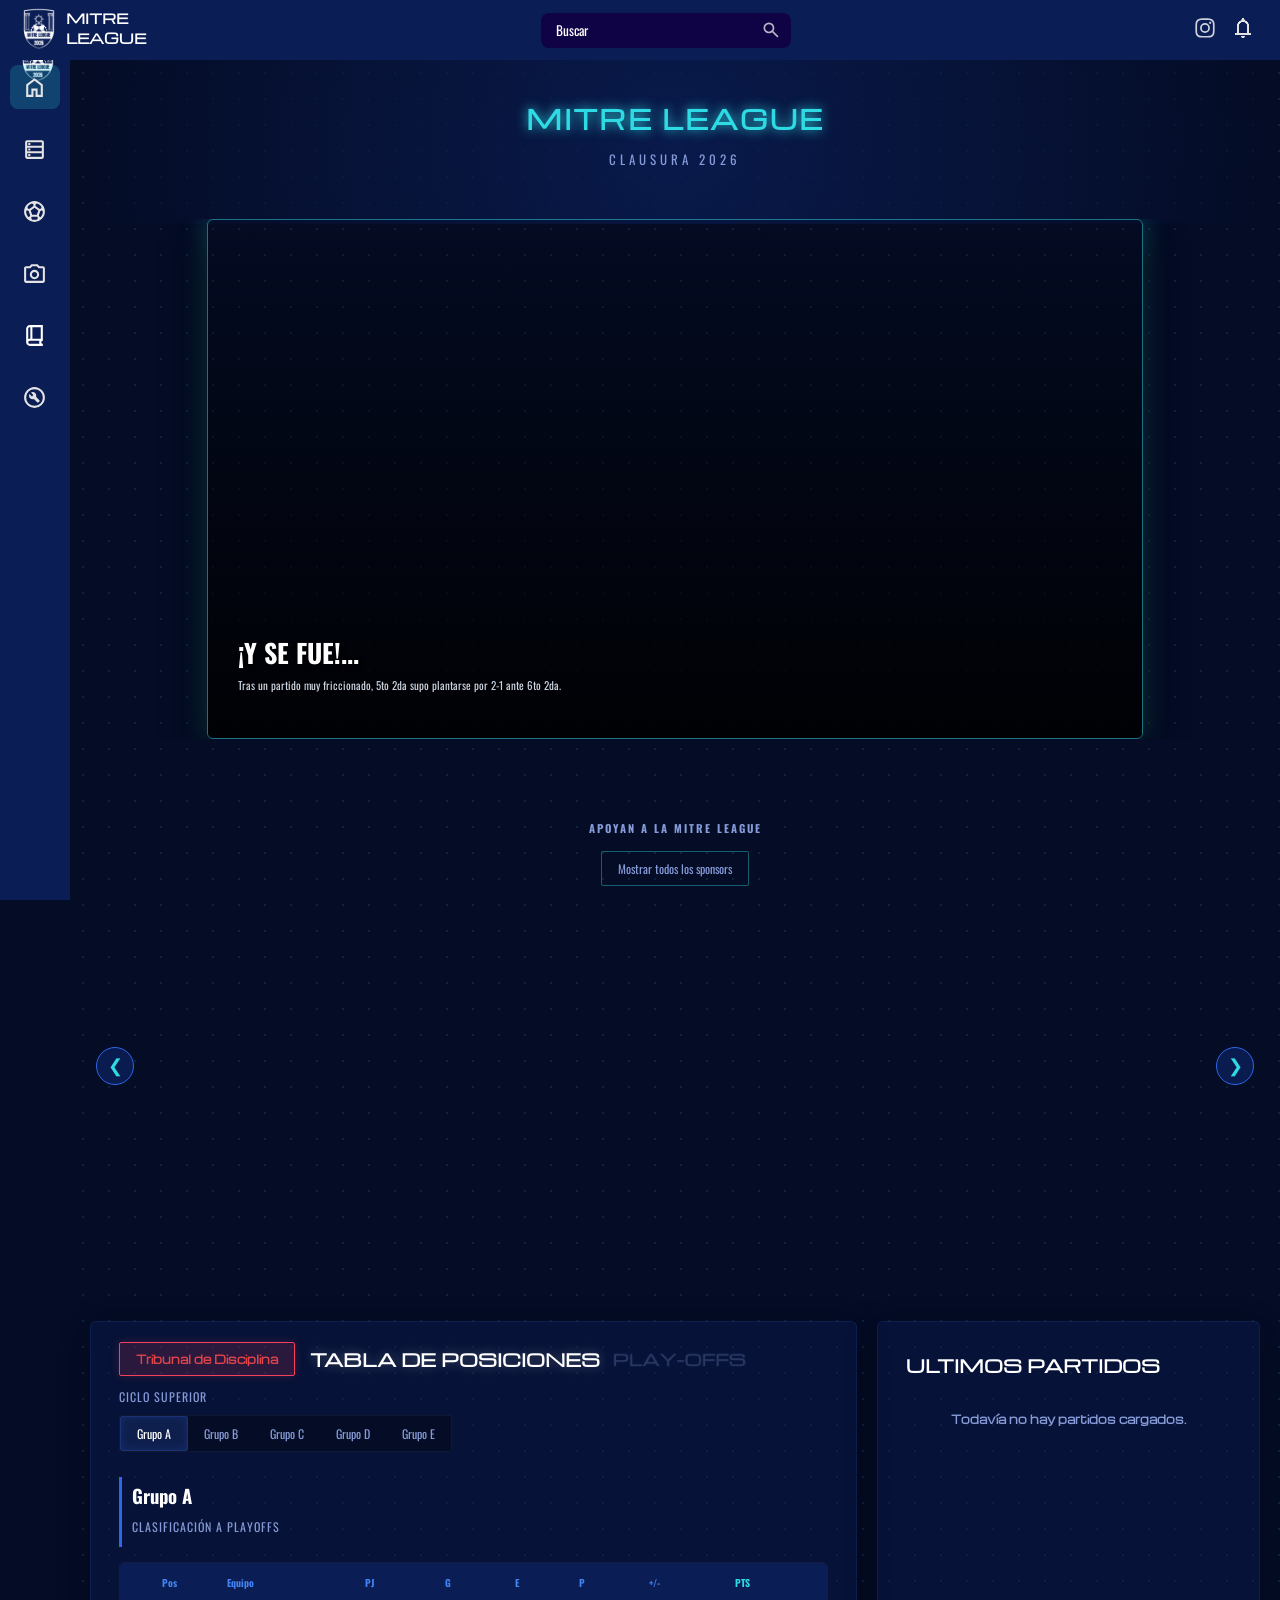
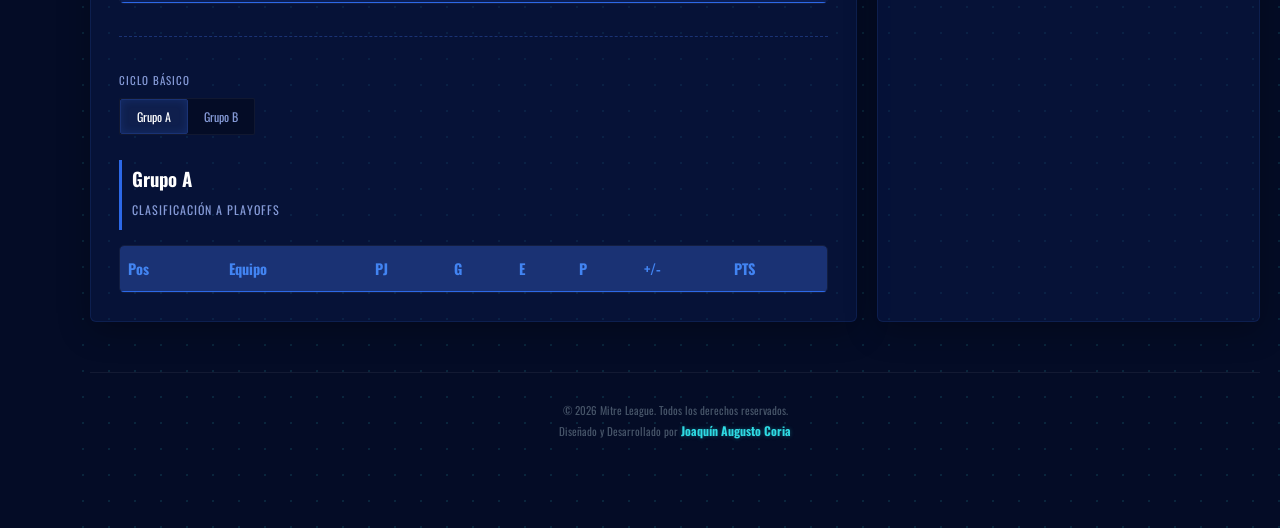
==== commit cccda20c: "Formato Clausura 2026 (Copa Oro y Plata, interzonal, Asistente de sorteo), foto del jugador y logos " ====
--- a/index.html
+++ b/index.html
@@ -303,8 +303,7 @@
 
                                     <div class="group-title-container">
                                         <h3 class="group-name-sup">Grupo A</h3>
-                                        <p class="group-category">Clasifican los 3 primeros de cada grupo + el mejor 4°
-                                            puesto</p>
+                                        <p class="group-category">Clasificación a Playoffs</p>
                                     </div>
 
                                     <div class="table-wrapper">
@@ -342,7 +341,7 @@
 
                                 <div class="group-title-container">
                                     <h3 class="group-name-bas">Grupo A</h3>
-                                    <p class="group-category">Clasifican los 2 primeros y los 3 mejores 3ros</p>
+                                    <p class="group-category">Clasificación a Playoffs</p>
                                 </div>
 
                                 <div class="table-wrapper">
@@ -461,8 +460,8 @@
                                 PLAY-OFFS EN ESPERA</h3>
                             <p
                                 style="font-family: 'Oswald', sans-serif; color: #cbd5e1; font-size: 11px; line-height: 1.6; margin: 0;">
-                                Los cruces de eliminación directa se publicarán automáticamente una vez finalizada la
-                                Fase Regular y realizado el sorteo oficial en Instagram.
+                                Los cruces de Cuartos se publican al terminar la Fase de Grupos, después del sorteo en
+                                vivo por Instagram.
                             </p>
                         </div>
 
@@ -473,6 +472,11 @@
                                         Superior</button>
                                     <button class="tab-btn btn-playoff-ciclo" data-ciclo-playoff="basico">Ciclo
                                         Básico</button>
+                                </div>
+                                <!-- Solo para un ciclo con Copa Plata (el JS saca el hidden) -->
+                                <div class="tabs-copa-playoff" hidden>
+                                    <button class="tab-btn active btn-playoff-copa" data-copa-playoff="oro">Copa Oro</button>
+                                    <button class="tab-btn btn-playoff-copa" data-copa-playoff="plata">Copa Plata</button>
                                 </div>
                             </div>
 
@@ -609,6 +613,40 @@
 
                 <!-- ACORDEÓN DE REGLAS RÁPIDAS -->
                 <div class="reglamento-acordeon-container">
+
+                    <!-- BLOQUE 0: FORMATO DEL TORNEO (Clausura 2026) -->
+                    <div class="acordeon-item">
+                        <button class="acordeon-header">
+                            <span>Formato del Torneo</span>
+                            <span class="acordeon-icon">+</span>
+                        </button>
+                        <div class="acordeon-content">
+                            <ul>
+                                <li><strong>Ciclo Superior:</strong> 18 equipos en 3 grupos de 6. Fase de grupos de 5
+                                    fechas: todos contra todos dentro del grupo, a partido único.</li>
+                                <li><strong>Ciclo Básico:</strong> 10 equipos en 2 grupos de 5. Fase de grupos de 5
+                                    fechas. En cada fecha, el equipo que queda libre en un grupo juega un partido
+                                    interzonal contra el libre del otro grupo, así nadie queda sin jugar. El interzonal
+                                    suma en la tabla del grupo de cada equipo.</li>
+                                <li><strong>Desempate:</strong> 1) puntos, 2) diferencia de gol, 3) goles a favor,
+                                    4) partidos ganados, 5) sorteo.</li>
+                                <li><strong>Clasificación:</strong> en cada ciclo se arma un ranking ordenando primero
+                                    por puesto en el grupo (todos los primeros, después todos los segundos, y así) y,
+                                    entre equipos del mismo puesto, con el mismo criterio de desempate.</li>
+                                <li><strong>Copa Oro y Copa Plata (Superior):</strong> los puestos 1 a 8 del ranking
+                                    juegan la Copa Oro (1° y 2° de cada grupo y los 2 mejores 3°) y los puestos 9 a 16
+                                    la Copa Plata (el 3° restante, los 4°, los 5° y el mejor 6°). Los dos últimos quedan
+                                    eliminados.</li>
+                                <li><strong>Play-Offs (Básico):</strong> clasifican los 4 primeros de cada grupo.</li>
+                                <li><strong>Cuartos de Final:</strong> todas las copas arrancan en Cuartos. Los cruces
+                                    se sortean en vivo por Instagram: en cada copa, el Bombo 1 tiene a los 4 mejores del
+                                    ranking de esa copa y el Bombo 2 a los otros 4, y cada equipo del Bombo 1 recibe un
+                                    rival del Bombo 2. Dos equipos del mismo grupo no pueden cruzarse en Cuartos, y la
+                                    Organización ubica las llaves para que, en lo posible, tampoco puedan cruzarse en
+                                    Semifinales.</li>
+                            </ul>
+                        </div>
+                    </div>
 
                     <!-- BLOQUE 1: INSCRIPCIÓN Y JUGADORES -->
                     <div class="acordeon-item">
@@ -867,9 +905,6 @@
         <div class="modal-equipo-card">
             <span class="close-modal-equipo" id="btn-cerrar-modal-equipo">&times;</span>
 
-            <!-- VISTA DEL EQUIPO (la ficha de siempre) -->
-            <div id="modal-vista-equipo">
-
             <!-- Nombre y Categoría -->
             <div class="equipo-modal-header">
                 <div>
@@ -905,7 +940,6 @@
 
             <!-- VISTA 1: TABLA DE JUGADORES (Misma estética de Posiciones) -->
             <div id="tab-modal-jugadores" class="tab-modal-content">
-                <p class="perfil-jugador-hint">Tocá un jugador para ver sus estadísticas.</p>
                 <div class="table-wrapper">
                     <table class="table-style">
                         <thead>
@@ -934,51 +968,6 @@
                 </div>
             </div>
 
-            </div>
-
-            <!-- VISTA DEL JUGADOR: se abre tocando un jugador del equipo o de la tabla de Goleadores (main.js) -->
-            <div id="modal-vista-jugador" class="seccion-oculta">
-                <button type="button" class="perfil-jugador-volver" id="btn-volver-equipo">&larr; Volver a <span id="perfil-jugador-volver-equipo"></span></button>
-
-                <div class="perfil-jugador-header">
-                    <div id="perfil-jugador-foto" class="perfil-jugador-foto"></div>
-                    <div class="perfil-jugador-datos">
-                        <span id="perfil-jugador-dorsal" class="perfil-jugador-dorsal"></span>
-                        <h2 id="perfil-jugador-nombre" class="perfil-jugador-nombre"></h2>
-                        <span id="perfil-jugador-categoria" class="badge-categoria"></span>
-                        <div id="perfil-jugador-instagram"></div>
-                    </div>
-                </div>
-
-                <div id="perfil-jugador-ranking" class="perfil-jugador-ranking"></div>
-
-                <div class="equipo-stats-grid perfil-jugador-stats">
-                    <div class="stat-box">
-                        <span class="stat-label">PJ</span>
-                        <span id="perfil-jugador-pj" class="stat-val">0</span>
-                    </div>
-                    <div class="stat-box">
-                        <span class="stat-label">GOLES</span>
-                        <span id="perfil-jugador-goles" class="stat-val green">0</span>
-                    </div>
-                    <div class="stat-box">
-                        <span class="stat-label">MVP</span>
-                        <span id="perfil-jugador-mvp" class="stat-val gold">0</span>
-                    </div>
-                    <div class="stat-box">
-                        <span class="stat-label"><span class="tarjeta-ico tarjeta-amarilla"></span>AMARILLAS</span>
-                        <span id="perfil-jugador-amarillas" class="stat-val">0</span>
-                    </div>
-                    <div class="stat-box">
-                        <span class="stat-label"><span class="tarjeta-ico tarjeta-roja"></span>ROJAS</span>
-                        <span id="perfil-jugador-rojas" class="stat-val">0</span>
-                    </div>
-                </div>
-
-                <h3 class="perfil-jugador-subtitulo">PARTIDO A PARTIDO</h3>
-                <div id="perfil-jugador-partidos" class="perfil-jugador-partidos"></div>
-            </div>
-
         </div>
     </div>
 </body>
--- a/estilo.css
+++ b/estilo.css
@@ -216,6 +216,10 @@
 .table-style th, .table-style td {
    padding: 12px 8px !important;
 }
+/* GF y GC de las tablas de grupo: solo en la vista Posiciones. Antes lo resolvía el JS al dibujar una tabla, y la
+   del otro ciclo quedaba con los títulos visibles y sin esas celdas (columnas corridas). */
+.table-style .col-gf-gc { display: none; }
+.dashboard-container.vista-ancha .table-style .col-gf-gc { display: table-cell; }
 .th-pos { text-align: center; }
 .th-team { text-align: left; }
 .th-pts { color: #2edae3 !important; }
@@ -256,31 +260,31 @@
     font-weight: bold;
     color: #2edae3;
 }
-.row-leader {
-    background: rgba(26, 50, 116, 0.15) !important;
-}
-
-.td-pos-lead {
-    text-align: center;
-    font-weight: bold;
-    color: #2c68e7;
-    box-shadow: inset 2px 0 0 0 #4e7ccd !important;
-}
 .td-pos-normal {
     text-align: center;
     font-weight: bold;
     color: #2c68e7;
 }
 
-/* 🥉 "Mejor 4°": clasificado por comparación entre grupos (no directo como 1°/2°/3°) */
-.row-mejor4to {
-    background: rgba(168, 85, 247, 0.12) !important;
-}
-.td-pos-mejor4to {
+/* Zona de clasificación de cada copa (Clausura 2026): dorado = Copa Oro (o los playoffs de un ciclo con un solo
+   cuadro), plateado = Copa Plata. Los que entran por comparación entre grupos llevan el mismo color y un title. */
+.row-copa-oro {
+    background: rgba(242, 192, 14, 0.08) !important;
+}
+.td-pos-oro {
     text-align: center;
     font-weight: bold;
-    color: #a855f7;
-    box-shadow: inset 2px 0 0 0 #a855f7 !important;
+    color: #f2c00e;
+    box-shadow: inset 2px 0 0 0 #f2c00e !important;
+}
+.row-copa-plata {
+    background: rgba(197, 206, 220, 0.07) !important;
+}
+.td-pos-plata {
+    text-align: center;
+    font-weight: bold;
+    color: #c5cedc;
+    box-shadow: inset 2px 0 0 0 #c5cedc !important;
 }
 
 
@@ -1400,8 +1404,11 @@
 
 /* ─── CONTENIDO DE LAS TARJETAS ─── */
 .sponsor-logo {
-    width: 200px;
-    height: 200px;
+    /* Hasta 300 px, pero nunca más del 40% de la tarjeta: entre 601 y ~1100 px de ancho la
+       tarjeta es angosta y un logo fijo aplastaba el texto. */
+    width: min(300px, 40%);
+    height: auto;
+    aspect-ratio: 1 / 1;
     object-fit: contain;
     filter: drop-shadow(0 0 8px rgba(255,255,255,0.1));
     flex-shrink: 0;
@@ -2809,6 +2816,10 @@
     margin: 10px 0 15px 0 !important;
 }
 
+/* Pestañas Copa Oro / Copa Plata del cuadro (Hecho #33): el activo toma el color de su copa, como en la tabla */
+.btn-playoff-copa[data-copa-playoff="oro"].active { color: #f2c00e; border-color: rgba(242, 192, 14, 0.6); }
+.btn-playoff-copa[data-copa-playoff="plata"].active { color: #c5cedc; border-color: rgba(197, 206, 220, 0.6); }
+
 
 
 
@@ -3554,236 +3565,6 @@
     }
     .modal-equipo-card {
         padding: 16px !important;
-    }
-}
-
-/* ============================================================
-   PERFIL DEL JUGADOR (otra vista dentro del modal del equipo)
-   ============================================================ */
-#modal-equipo-tbody-jugadores tr[data-jugador],
-#tbody-goleadores tr[data-jugador] {
-    cursor: pointer;
-}
-#modal-equipo-tbody-jugadores tr[data-jugador]:focus-visible,
-#tbody-goleadores tr[data-jugador]:focus-visible {
-    outline: 1px solid #869bd8;
-    outline-offset: -1px;
-}
-
-.perfil-jugador-hint {
-    font-family: 'Oswald', sans-serif;
-    font-size: 11px;
-    color: #869bd8;
-    margin: 0 0 8px 0;
-}
-
-/* No llega hasta la X de cerrar, que está arriba a la derecha */
-.perfil-jugador-volver {
-    display: inline-block;
-    max-width: calc(100% - 44px);
-    margin: 0 0 16px 0;
-    padding: 7px 12px;
-    background: transparent;
-    border: 1px solid rgba(26, 50, 116, 0.8);
-    border-radius: 3px;
-    color: #a9bce8;
-    font-family: 'Oswald', sans-serif;
-    font-size: 12px;
-    text-align: left;
-    cursor: pointer;
-    transition: all 0.2s ease;
-}
-.perfil-jugador-volver:hover {
-    color: #fff;
-    background: rgba(255, 255, 255, 0.05);
-}
-
-.perfil-jugador-header {
-    display: flex;
-    align-items: center;
-    gap: 18px;
-    margin-bottom: 16px;
-    padding-bottom: 16px;
-    border-bottom: 1px dashed rgba(134, 155, 216, 0.25);
-}
-
-/* La foto se sube a 250 px: a 120 se ve nítida. Sin aro de color, como en la tabla. */
-.perfil-jugador-foto {
-    flex: 0 0 120px;
-    width: 120px;
-    height: 120px;
-    border-radius: 12px;
-    overflow: hidden;
-    border: 1px solid rgba(255, 255, 255, 0.12);
-    background: rgba(26, 50, 116, 0.35);
-    color: #869bd8;
-    display: flex;
-    align-items: flex-end;
-    justify-content: center;
-}
-.perfil-jugador-foto img {
-    width: 100%;
-    height: 100%;
-    object-fit: cover;
-    display: block;
-}
-.perfil-jugador-foto svg {
-    width: 80%;
-    height: 80%;
-    fill: currentColor;
-    opacity: 0.55;
-}
-
-.perfil-jugador-datos {
-    min-width: 0;
-    display: flex;
-    flex-direction: column;
-    align-items: flex-start;
-    gap: 6px;
-}
-.perfil-jugador-dorsal {
-    font-family: 'Michroma', sans-serif;
-    font-size: 13px;
-    color: #869bd8;
-}
-#modal-vista-jugador .perfil-jugador-nombre {
-    font-family: 'Oswald', sans-serif;
-    font-weight: 700;
-    font-size: 24px;
-    line-height: 1.15;
-    color: #fff;
-    margin: 0;
-    overflow-wrap: anywhere;
-}
-
-.perfil-jugador-ranking {
-    display: inline-block;
-    margin-bottom: 14px;
-    padding: 5px 12px;
-    border-radius: 3px;
-    font-family: 'Oswald', sans-serif;
-    font-size: 13px;
-    letter-spacing: 0.3px;
-    color: #4ade80;
-    background: rgba(74, 222, 128, 0.08);
-    border: 1px solid rgba(74, 222, 128, 0.3);
-}
-.perfil-jugador-ranking.sin-goles {
-    color: #869bd8;
-    background: rgba(26, 50, 116, 0.3);
-    border-color: rgba(26, 50, 116, 0.6);
-}
-
-.equipo-stats-grid.perfil-jugador-stats {
-    grid-template-columns: repeat(5, 1fr) !important;
-}
-.perfil-jugador-stats .stat-label .tarjeta-ico {
-    margin-right: 4px;
-}
-
-.perfil-jugador-subtitulo {
-    font-family: 'Oswald', sans-serif;
-    font-weight: 400;
-    font-size: 12px;
-    letter-spacing: 1px;
-    color: #869bd8;
-    margin: 4px 0 10px 0;
-}
-.perfil-jugador-partidos {
-    display: flex;
-    flex-direction: column;
-    gap: 6px;
-}
-.perfil-partido {
-    display: flex;
-    align-items: center;
-    justify-content: space-between;
-    flex-wrap: wrap;
-    gap: 8px 12px;
-    padding: 9px 12px;
-    background: rgba(255, 255, 255, 0.02);
-    border: 1px solid rgba(26, 50, 116, 0.4);
-    border-radius: 4px;
-    font-family: 'Oswald', sans-serif;
-}
-.perfil-partido-info {
-    display: flex;
-    flex-direction: column;
-    min-width: 0;
-}
-.perfil-partido-fecha {
-    font-size: 10px;
-    letter-spacing: 0.5px;
-    color: #869bd8;
-}
-.perfil-partido-rival {
-    font-size: 13px;
-    font-weight: 700;
-    color: #fff;
-    overflow-wrap: anywhere;
-}
-.perfil-partido-detalle {
-    display: flex;
-    align-items: center;
-    flex-wrap: wrap;
-    justify-content: flex-end;
-    gap: 8px;
-}
-.perfil-partido-res {
-    padding: 2px 7px;
-    border-radius: 3px;
-    font-size: 12px;
-    font-weight: 700;
-}
-.perfil-partido-res.res-G { color: #4ade80; background: rgba(74, 222, 128, 0.1); }
-.perfil-partido-res.res-E { color: #cbd5e1; background: rgba(203, 213, 225, 0.08); }
-.perfil-partido-res.res-P { color: #f43f5e; background: rgba(244, 63, 94, 0.1); }
-.perfil-partido-goles {
-    font-size: 12px;
-    color: #4ade80;
-}
-.perfil-partido .tarjeta-ico {
-    margin-right: 2px;
-}
-.perfil-partido-mvp {
-    padding: 1px 6px;
-    border-radius: 3px;
-    font-size: 10px;
-    letter-spacing: 0.5px;
-    color: #f2c00e;
-    background: rgba(242, 192, 14, 0.08);
-    border: 1px solid rgba(242, 192, 14, 0.35);
-}
-.perfil-jugador-vacio {
-    font-family: 'Oswald', sans-serif;
-    font-size: 11px;
-    color: #869bd8;
-    text-align: center;
-    padding: 12px;
-    margin: 0;
-}
-
-/* Celular: 3 cajas arriba (PJ, goles, MVP) y 2 abajo (tarjetas), sin huecos; foto un poco más chica */
-@media (max-width: 768px) {
-    .equipo-stats-grid.perfil-jugador-stats {
-        grid-template-columns: repeat(6, 1fr) !important;
-    }
-    .perfil-jugador-stats .stat-box:nth-child(-n+3) {
-        grid-column: span 2;
-    }
-    .perfil-jugador-stats .stat-box:nth-child(n+4) {
-        grid-column: span 3;
-    }
-    .perfil-jugador-foto {
-        flex-basis: 96px;
-        width: 96px;
-        height: 96px;
-    }
-    .perfil-jugador-header {
-        gap: 14px;
-    }
-    #modal-vista-jugador .perfil-jugador-nombre {
-        font-size: 20px;
     }
 }
 
@@ -5718,6 +5499,123 @@
 }
 
 /* ============================================================
+   🎱 ASISTENTE DE SORTEO (Carga de Partidos → Playoffs). Se usa en el vivo de Instagram, muchas veces desde el
+   celular: botones de 44 px y nada que desborde a 390 px.
+   ============================================================ */
+.sorteo-panel {
+    grid-column: 1 / -1;
+    min-width: 0;
+    border-color: #f2c00e;
+    text-align: left;
+}
+.sorteo-titulo { margin-top: 0; color: #f2c00e; }
+.sorteo-texto { margin: -6px 0 10px; font-size: 11px; color: #869bd8; line-height: 1.45; }
+.sorteo-btn-preparar { background: #854d0e; border-color: #f2c00e; color: #ffffff; }
+.sorteo-encabezado { margin: 14px 0 8px; font-family: 'Michroma', sans-serif; font-size: 13px; color: #ffffff; }
+.sorteo-aviso {
+    margin: 0 0 10px;
+    padding: 8px 10px;
+    border-left: 3px solid #f2c00e;
+    border-radius: 3px;
+    background: rgba(242, 192, 14, 0.08);
+    font-size: 12px;
+    color: #f8e7a8;
+    line-height: 1.45;
+    overflow-wrap: anywhere;
+}
+.sorteo-aviso-error { border-left-color: #f43f5e; background: rgba(244, 63, 94, 0.08); color: #fecdd3; }
+
+.sorteo-bombos {
+    display: grid;
+    grid-template-columns: 1fr 1fr;
+    gap: 12px;
+    margin: 10px 0;
+}
+.sorteo-bombo {
+    min-width: 0;
+    padding: 10px 12px;
+    border-radius: 3px;
+    background: rgba(4, 12, 38, 0.55);
+    border-left: 3px solid #f2c00e;
+}
+.sorteo-bombo-titulo { margin: 0 0 6px; font-family: 'Oswald', sans-serif; font-size: 13px; color: #f2c00e; text-transform: uppercase; }
+.sorteo-lista { margin: 0; padding: 0; list-style: none; }
+.sorteo-lista li {
+    display: flex;
+    gap: 8px;
+    align-items: baseline;
+    padding: 4px 0;
+    border-bottom: 1px solid rgba(255, 255, 255, 0.06);
+    font-size: 12px;
+    color: #ffffff;
+    overflow-wrap: anywhere;
+}
+.sorteo-lista li:last-child { border-bottom: none; }
+.sorteo-rank { min-width: 22px; color: #869bd8; }
+.sorteo-grupo { margin-left: auto; color: #869bd8; white-space: nowrap; }
+.sorteo-lista li.sorteo-salio { opacity: 0.4; text-decoration: line-through; }
+
+.sorteo-paso {
+    margin: 12px 0;
+    padding: 10px 12px;
+    border: 1px dashed rgba(242, 192, 14, 0.45);
+    border-radius: 3px;
+}
+.sorteo-paso-titulo { margin: 0 0 8px; font-size: 13px; color: #ffffff; }
+.sorteo-opciones { display: flex; flex-wrap: wrap; gap: 8px; }
+.sorteo-opcion {
+    min-height: 44px;
+    padding: 6px 12px;
+    border: 1px solid #2c68e7;
+    border-radius: 3px;
+    background: #0a1d54;
+    color: #ffffff;
+    font-family: 'Oswald', sans-serif;
+    font-size: 13px;
+    text-align: left;
+    cursor: pointer;
+    overflow-wrap: anywhere;
+}
+.sorteo-opcion small { display: block; font-size: 10px; color: #869bd8; }
+.sorteo-opcion:disabled { cursor: not-allowed; opacity: 0.75; }
+.sorteo-opcion-prohibido { border-color: #f43f5e; background: rgba(244, 63, 94, 0.12); }
+.sorteo-opcion-prohibido small { color: #fda4af; }
+.sorteo-opcion-sinsalida { border-color: #f59e0b; background: rgba(245, 158, 11, 0.12); }
+.sorteo-opcion-sinsalida small { color: #fcd34d; }
+.sorteo-opcion-sugerida { border-color: #f2c00e; box-shadow: 0 0 0 1px #f2c00e; }
+.sorteo-opcion-sugerida small { color: #f2c00e; }
+
+.sorteo-llaves {
+    display: grid;
+    grid-template-columns: repeat(auto-fill, minmax(220px, 1fr));
+    gap: 8px;
+    margin: 10px 0;
+}
+.sorteo-llave {
+    min-width: 0;
+    padding: 8px 10px;
+    border-radius: 3px;
+    background: rgba(255, 255, 255, 0.03);
+    border-left: 3px solid #475569;
+    font-size: 12px;
+    color: #cbd5e1;
+    overflow-wrap: anywhere;
+}
+.sorteo-llave strong { display: block; color: #f2c00e; font-size: 11px; text-transform: uppercase; }
+.sorteo-llave-ocupada { border-left-color: #f2c00e; color: #ffffff; }
+
+.sorteo-acciones { display: flex; flex-wrap: wrap; justify-content: flex-end; gap: 10px; }
+.sorteo-acciones .btn-submit-admin { width: auto; min-height: 44px; }
+
+@media (max-width: 800px) {
+    .sorteo-bombos { grid-template-columns: 1fr; }
+    .sorteo-opcion { width: 100%; }
+    .sorteo-acciones { flex-direction: column-reverse; }
+    .sorteo-acciones .btn-submit-admin,
+    .sorteo-acciones .importar-btn-cancelar { width: 100%; }
+}
+
+/* ============================================================
    📱 ZONAS SEGURAS (index.html usa viewport-fit=cover)
    env(safe-area-inset-*) vale 0 donde no hay esquinas redondeadas,
    muesca ni barra de gestos, así que en esos casos no cambia nada.
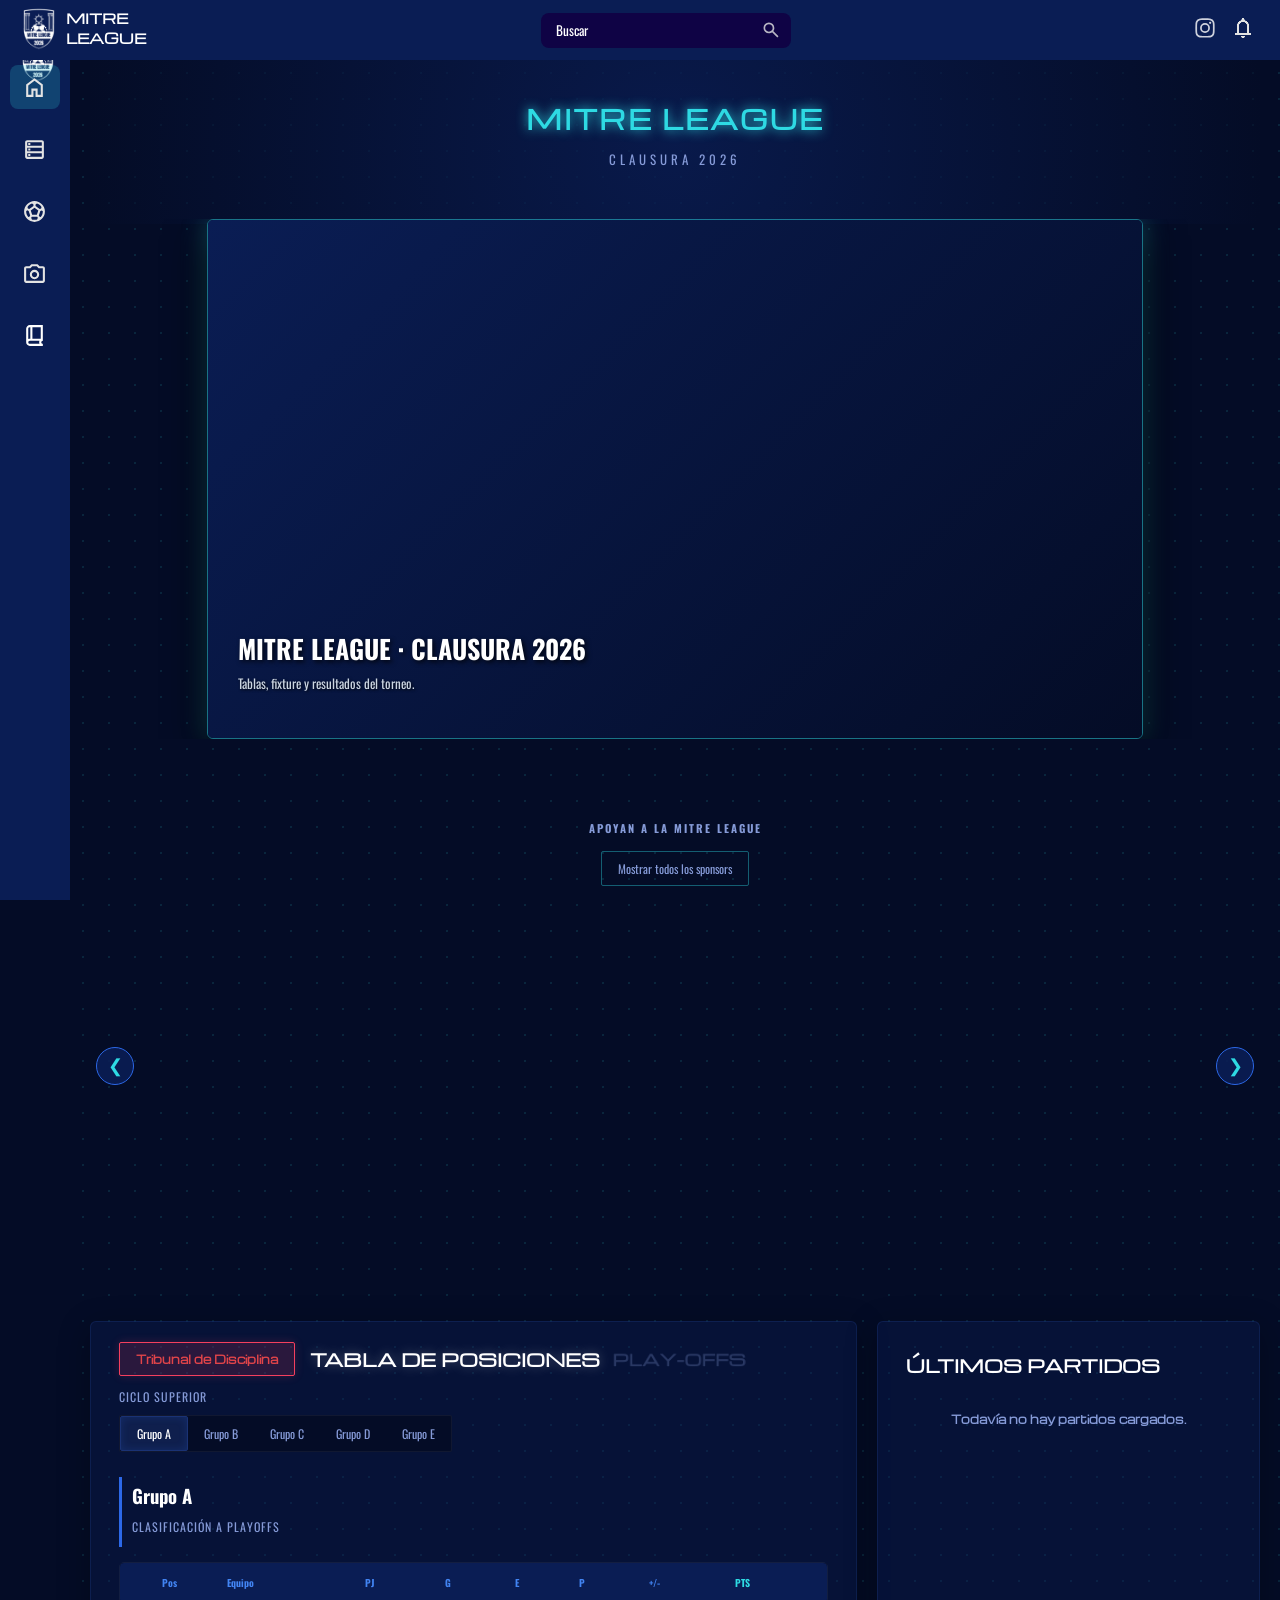
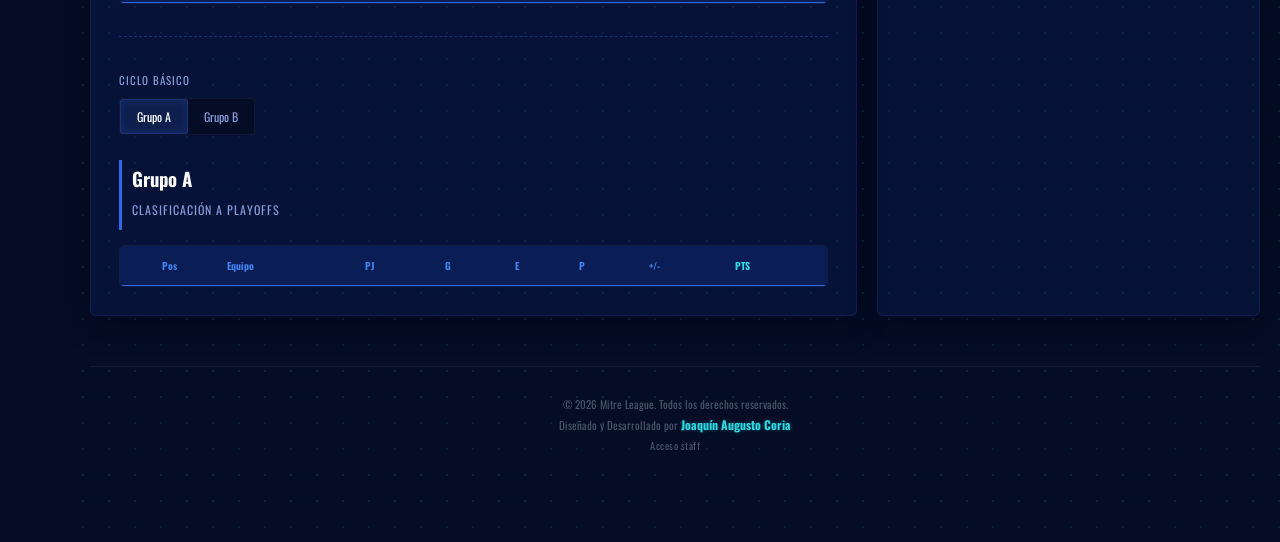
==== commit 9ecd907d: "Turnos de la jornada, lista de árbitros y hoja de horarios; goleadores por copa; revisión de la web " ====
--- a/index.html
+++ b/index.html
@@ -14,6 +14,18 @@
     <meta name="theme-color" content="#0a1d54">
     <link rel="apple-touch-icon" href="Recursos/icono-app-apple-180.png">
     <meta name="apple-mobile-web-app-title" content="Mitre League">
+    <!-- Vista previa al compartir el link (WhatsApp, Instagram, etc.). Sin og:url mientras mitreleague.com
+         muestre "Próximamente": WhatsApp y Facebook leerían esa página en vez de esta. -->
+    <meta property="og:type" content="website">
+    <meta property="og:site_name" content="Mitre League">
+    <meta property="og:locale" content="es_AR">
+    <meta property="og:title" content="Mitre League · Clausura 2026">
+    <meta property="og:description" content="Tabla de posiciones, fixture, resultados y playoffs del torneo de fútbol 5 entre cursos.">
+    <meta property="og:image" content="https://mitreleaguegit.netlify.app/Recursos/og-imagen.png">
+    <meta property="og:image:width" content="1200">
+    <meta property="og:image:height" content="630">
+    <meta property="og:image:alt" content="Escudo de la Mitre League 2026">
+    <meta name="twitter:card" content="summary_large_image">
 </head>
 
 <body>
@@ -97,10 +109,6 @@
                     <!-- Podés cambiar la imagen por un icono de libro o documento -->
                     <span class="nav-label">Reglamento</span>
                 </a>
-                <a href="#pantalla-admin" class="nav-item">
-                    <img src="Recursos/admin.svg" alt="Admin">
-                    <span class="nav-label">Admin</span>
-                </a>
             </nav>
 
             <!-- ③ SECCIÓN INFERIOR (search + IG + notificaciones) -->
@@ -181,14 +189,14 @@
 
                 <!-- Pista 3D del Hero -->
                 <div id="hero-track-3d">
-                    <!-- NOTICIA 1 -->
+                    <!-- Tarjeta de espera: se ve mientras cargan los datos o si no hay noticias (main.js la reemplaza) -->
                     <div class="hero-card-3d">
                         <div class="hero-card-bg"
-                            style="background-image: linear-gradient(to bottom, rgba(0,0,0,0.1), rgba(0,0,0,0.9)), url('Recursos/Fotos/DSC05325.JPG');">
+                            style="background-image: linear-gradient(135deg, #0a1d54, #040c26);">
                         </div>
                         <div class="hero-card-content">
-                            <h2>¡Y SE FUE!...</h2>
-                            <p>Tras un partido muy friccionado, 5to 2da supo plantarse por 2-1 ante 6to 2da.</p>
+                            <h2>Mitre League · Clausura 2026</h2>
+                            <p>Tablas, fixture y resultados del torneo.</p>
                             <a href="" class="hero-action-btn seccion-oculta" data-link-text=""></a>
                         </div>
                     </div>
@@ -347,9 +355,9 @@
                                 <div class="table-wrapper">
                                     <table class="table-style">
                                         <thead>
-                                            <tr style="background-color: #1a3274;">
-                                                <th>Pos</th>
-                                                <th>Equipo</th>
+                                            <tr class="table-head-row" style="background-color: #1a3274;">
+                                                <th class="th-pos">Pos</th>
+                                                <th class="th-team">Equipo</th>
                                                 <th>PJ</th>
                                                 <th>G</th>
                                                 <th>E</th>
@@ -357,7 +365,7 @@
                                                 <th class="col-gf-gc">GF</th>
                                                 <th class="col-gf-gc">GC</th>
                                                 <th>+/-</th>
-                                                <th>PTS</th>
+                                                <th class="th-pts">PTS</th>
                                             </tr>
                                         </thead>
                                         <tbody class="tbody-bas"></tbody>
@@ -379,6 +387,13 @@
                                         style="font-size: 10px; padding: 4px 8px;">Superior</button>
                                     <button class="tab-btn btn-gol-ciclo" data-ciclo-gol="basico"
                                         style="font-size: 10px; padding: 4px 8px;">Básico</button>
+                                </div>
+
+                                <!-- Goleadores por copa: con los playoffs publicados y si el ciclo tiene Copa Oro y Copa Plata -->
+                                <div class="tabs-gol-copa" hidden>
+                                    <button class="tab-btn active btn-gol-copa" data-copa-gol="general">General</button>
+                                    <button class="tab-btn btn-gol-copa" data-copa-gol="oro">Copa Oro</button>
+                                    <button class="tab-btn btn-gol-copa" data-copa-gol="plata">Copa Plata</button>
                                 </div>
 
                                 <div class="table-wrapper">
@@ -868,6 +883,7 @@
                         </span>
                     </span>
                 </p>
+                <p><a href="#pantalla-admin" class="footer-acceso-staff">Acceso staff</a></p>
             </footer>
 
         </main>
@@ -905,6 +921,9 @@
         <div class="modal-equipo-card">
             <span class="close-modal-equipo" id="btn-cerrar-modal-equipo">&times;</span>
 
+            <!-- VISTA DEL EQUIPO (la ficha de siempre) -->
+            <div id="modal-vista-equipo">
+
             <!-- Nombre y Categoría -->
             <div class="equipo-modal-header">
                 <div>
@@ -940,6 +959,7 @@
 
             <!-- VISTA 1: TABLA DE JUGADORES (Misma estética de Posiciones) -->
             <div id="tab-modal-jugadores" class="tab-modal-content">
+                <p class="perfil-jugador-hint">Tocá un jugador para ver sus estadísticas.</p>
                 <div class="table-wrapper">
                     <table class="table-style">
                         <thead>
@@ -968,6 +988,52 @@
                 </div>
             </div>
 
+            </div>
+
+            <!-- VISTA DEL JUGADOR: se abre tocando un jugador del equipo o de la tabla de Goleadores (main.js) -->
+            <div id="modal-vista-jugador" class="seccion-oculta">
+                <button type="button" class="perfil-jugador-volver" id="btn-volver-equipo">&larr; Volver a <span id="perfil-jugador-volver-equipo"></span></button>
+
+                <div class="perfil-jugador-header">
+                    <div id="perfil-jugador-foto" class="perfil-jugador-foto"></div>
+                    <div class="perfil-jugador-datos">
+                        <span id="perfil-jugador-dorsal" class="perfil-jugador-dorsal"></span>
+                        <h2 id="perfil-jugador-nombre" class="perfil-jugador-nombre"></h2>
+                        <span id="perfil-jugador-categoria" class="badge-categoria"></span>
+                        <div id="perfil-jugador-instagram"></div>
+                    </div>
+                </div>
+
+                <div id="perfil-jugador-ranking" class="perfil-jugador-ranking"></div>
+                <div id="perfil-jugador-ranking-copa" class="perfil-jugador-ranking" hidden></div>
+
+                <div class="equipo-stats-grid perfil-jugador-stats">
+                    <div class="stat-box">
+                        <span class="stat-label">PJ</span>
+                        <span id="perfil-jugador-pj" class="stat-val">0</span>
+                    </div>
+                    <div class="stat-box">
+                        <span class="stat-label">GOLES</span>
+                        <span id="perfil-jugador-goles" class="stat-val green">0</span>
+                    </div>
+                    <div class="stat-box">
+                        <span class="stat-label">MVP</span>
+                        <span id="perfil-jugador-mvp" class="stat-val gold">0</span>
+                    </div>
+                    <div class="stat-box">
+                        <span class="stat-label"><span class="tarjeta-ico tarjeta-amarilla"></span>AMARILLAS</span>
+                        <span id="perfil-jugador-amarillas" class="stat-val">0</span>
+                    </div>
+                    <div class="stat-box">
+                        <span class="stat-label"><span class="tarjeta-ico tarjeta-roja"></span>ROJAS</span>
+                        <span id="perfil-jugador-rojas" class="stat-val">0</span>
+                    </div>
+                </div>
+
+                <h3 class="perfil-jugador-subtitulo">PARTIDO A PARTIDO</h3>
+                <div id="perfil-jugador-partidos" class="perfil-jugador-partidos"></div>
+            </div>
+
         </div>
     </div>
 </body>
--- a/estilo.css
+++ b/estilo.css
@@ -28,6 +28,11 @@
 
 /* ⚡ CLASE MÁGICA PARA OCULTAR PANTALLAS (SPA) ⚡ */
 .seccion-oculta {
+    display: none !important;
+}
+
+/* Lo de un ciclo que no se juega esta edición (main.js, aplicarCiclosQueSeJuegan) */
+.ciclo-no-se-juega {
     display: none !important;
 }
 
@@ -315,7 +320,7 @@
 .hero-section {
     width: 80%;
     height: 400px;
-    background-image: linear-gradient(to bottom, rgba(0,0,0,0.3), rgba(0,0,0,0.7)), url('./Recursos/Fotos/DSC05325.JPG');
+    background-image: linear-gradient(to bottom, rgba(0,0,0,0.3), rgba(0,0,0,0.7));
     background-size: cover;       /* La foto cubre todo el espacio*/
     background-position: center;  /* Centra la foto*/
 
@@ -1332,14 +1337,17 @@
     width: 70%;
     height: 100%; /* MAGIA 2: Obliga a TODAS las tarjetas a medir lo mismo que la más alta */
     
-    display: flex !important;   
+    display: flex !important;
     flex-direction: row;
-    justify-content: space-around;
+    /* Logo y texto juntos en el centro, con la misma separación en todas las tarjetas
+       (con space-around el hueco cambiaba según el largo del texto). */
+    justify-content: center;
+    gap: clamp(24px, 4vw, 56px);
     align-items: center;
     background: linear-gradient(135deg, rgba(26, 50, 116,0.3) 0%, rgba(10, 29, 84,0.8) 100%);
     border: 1px solid rgba(46, 218, 227, 0.2);
     border-radius: 5px;
-    padding: 20px;
+    padding: 28px 40px;
     box-sizing: border-box;
     overflow: hidden;
 
@@ -1404,32 +1412,33 @@
 
 /* ─── CONTENIDO DE LAS TARJETAS ─── */
 .sponsor-logo {
-    /* Hasta 300 px, pero nunca más del 40% de la tarjeta: entre 601 y ~1100 px de ancho la
-       tarjeta es angosta y un logo fijo aplastaba el texto. */
-    width: min(300px, 40%);
+    /* Nunca más del 38% de la tarjeta: entre 601 y ~1100 px de ancho la tarjeta es angosta y un
+       logo fijo aplastaba el texto. Sin caja cuadrada: un logo apaisado no deja aire arriba y abajo. */
+    width: min(280px, 38%);
     height: auto;
-    aspect-ratio: 1 / 1;
+    max-height: 220px;
     object-fit: contain;
     filter: drop-shadow(0 0 8px rgba(255,255,255,0.1));
     flex-shrink: 0;
 }
 
 .sponsor-info {
+    flex: 0 1 auto;
     text-align: right;
-    max-width: 63%;
+    max-width: 55%;
 }
 
 .sponsor-info h4 {
     font-family: 'Michroma', sans-serif;
-    font-size: 15px;
+    font-size: 20px;
     color: #fff;
-    margin: 0 0 5px 0;
+    margin: 0 0 6px 0;
 }
 
 .sponsor-support {
     display: block;
     color: #4284f2;
-    font-size: 9px;
+    font-size: 10px;
     font-family: 'Oswald', sans-serif;
     text-transform: uppercase;
     margin-bottom: 8px;
@@ -1438,7 +1447,7 @@
 
 .sponsor-info p {
     font-family: 'Oswald', sans-serif;
-    font-size: 10px;
+    font-size: 13px;
     color: #cbd5e1;
     margin: 0 0 10px 0;
     line-height: 1.5;
@@ -1459,10 +1468,11 @@
 .sponsor-contacto-link {
     display: block;
     color: #2edae3;
-    font-size: 10px;
+    font-size: 13px;
     font-family: 'Oswald', sans-serif;
     text-decoration: none;
     margin-bottom: 10px;
+    overflow-wrap: anywhere;
 }
 
 /* Ubicación del sponsor (dirección o link de mapa): mismo bloque que Instagram/teléfono, un poco más apagado para no competir con ese dato. */
@@ -1483,6 +1493,10 @@
     display: inline-block;
     transition: background 0.3s ease, color 0.3s ease;
 }
+.sponsor-info .sponsor-link-btn {
+    font-size: 12px;
+    padding: 8px 18px;
+}
 .sponsor-link-btn:hover {
     background: #2edae3;
     color: #040c26;
@@ -1496,7 +1510,7 @@
     background-color: #2edae3;
     color: #040c26;
     font-family: 'Oswald', sans-serif;
-    font-size: 8px;
+    font-size: 9px;
     padding: 4px 10px;
     border-bottom-right-radius: 8px;
     text-transform: uppercase;
@@ -1574,6 +1588,11 @@
         text-align: center;
         max-width: 100%;
     }
+
+    .sponsor-info h4 { font-size: 16px; }
+    .sponsor-info p,
+    .sponsor-contacto-link { font-size: 12px; }
+    .sponsor-info .sponsor-link-btn { font-size: 11px; }
 
     .sponsor-card-full.pos-left {
         transform: translateX(-96%) scale(0.85);
@@ -1874,7 +1893,7 @@
     font-family: 'Oswald', sans-serif;
 }
 .hero-card-content h2 { margin: 0 0 5px 0; font-size: 26px; text-transform: uppercase; text-shadow: 2px 2px 5px rgba(0,0,0,0.8); }
-.hero-card-content p { margin: 0; font-family: 'Oswald', sans-serif; font-size: 11px; color: #cbd5e1; text-shadow: 1px 1px 3px rgba(0,0,0,0.8); }
+.hero-card-content p { margin: 0; font-family: 'Oswald', sans-serif; font-size: 13px; color: #cbd5e1; text-shadow: 1px 1px 3px rgba(0,0,0,0.8); }
 
 /* ── POSICIONES 3D DEL HERO ── */
 .hero-card-3d.hero-center { 
@@ -1932,8 +1951,10 @@
     transition: transform 0.4s ease, opacity 0.35s ease !important;
 }
 
-/* 2. BARRA LATERAL (Ubicación y centrado de pantalla) */
-@media (min-width: 601px) {
+/* 2. BARRA LATERAL (Ubicación y centrado de pantalla)
+   Desde 769 px: hasta 768 la barra va abajo, como en el celular. Antes arrancaba en 601 y entre 601 y 768
+   (iPad parado, celular acostado) se mezclaba con la barra de abajo: columna de 70 px con los íconos en fila. */
+@media (min-width: 769px) {
     body aside.sidebar {
         position: fixed !important;
         top: 0px !important;
@@ -2037,7 +2058,7 @@
 /* ============================================================
    🌅 FIX HOVER + FIJADO DE SIDEBAR (Textos e Íconos Siempre Visibles)
    ============================================================ */
-@media (min-width: 601px) {
+@media (min-width: 769px) {
 
     /* 1. Mantiene el ancho expandido tanto en HOVER como en FIJADA */
     body aside.sidebar:hover,
@@ -2474,10 +2495,10 @@
     min-width: 0 !important;
 }
 
-/* Fuerza que la columna de goleadores tome un ancho fijo a la derecha */
+/* Goleadores: 280 px al lado de las tablas; si no entra, baja y ocupa todo el ancho (ver más abajo) */
 .columna-goleadores {
-    flex: 0 0 280px !important;
-    width: 280px !important;
+    flex: 1 1 280px !important;
+    min-width: 0 !important;
     
     
 }
@@ -2506,15 +2527,17 @@
     align-items: flex-start !important;
 }
 
-/* Ancho proporcional: 68% para la tabla principal, 30% para goleadores */
+/* Las tablas se quedan con todo el espacio que sobra (crecen 999 veces más que Goleadores, que al lado queda en
+   280 px). Cuando Goleadores no entra al lado (celular, tablet, notebook chica) baja y, sola en su renglón,
+   crece al ancho completo como las otras tablas, en vez de quedar en 280 px pegada a la izquierda. */
 .posiciones-grid-layout > div:first-child {
-    flex: 1 1 68% !important;
+    flex: 999 1 68% !important;
     min-width: 0 !important;
 }
 
 .columna-goleadores {
-    flex: 0 0 280px !important;
-    width: 280px !important;
+    flex: 1 1 280px !important;
+    min-width: 0 !important;
 }
 
 /* 🔓 LIBERAR ANCHO TOTAL EN VISTA ANCHA */
@@ -2820,6 +2843,29 @@
 .btn-playoff-copa[data-copa-playoff="oro"].active { color: #f2c00e; border-color: rgba(242, 192, 14, 0.6); }
 .btn-playoff-copa[data-copa-playoff="plata"].active { color: #c5cedc; border-color: rgba(197, 206, 220, 0.6); }
 
+/* Título de la copa arriba de las llaves (solo con Oro y Plata) */
+.titulo-copa-playoff {
+    font-family: 'Michroma', sans-serif;
+    font-size: 18px;
+    letter-spacing: 3px;
+    text-align: center;
+    margin: 6px 0 14px;
+    color: #f2c00e;
+    text-shadow: 0 0 12px rgba(242, 192, 14, 0.35);
+}
+.titulo-copa-playoff[data-copa="plata"] { color: #c5cedc; text-shadow: 0 0 12px rgba(197, 206, 220, 0.3); }
+.titulo-copa-playoff[hidden] { display: none; }
+@media (max-width: 600px) {
+    .titulo-copa-playoff { font-size: 15px; letter-spacing: 2px; margin-bottom: 10px; }
+}
+
+/* Goleadores por copa: segunda fila de pestañas debajo de Superior / Básico */
+.tabs-gol-copa { display: flex; gap: 5px; justify-content: center; margin-bottom: 12px; }
+.tabs-gol-copa[hidden] { display: none; }
+.tabs-gol-copa .tab-btn { font-size: 10px; padding: 4px 8px; }
+.btn-gol-copa[data-copa-gol="oro"].active { color: #f2c00e; border-color: rgba(242, 192, 14, 0.6); }
+.btn-gol-copa[data-copa-gol="plata"].active { color: #c5cedc; border-color: rgba(197, 206, 220, 0.6); }
+
 
 
 
@@ -2884,7 +2930,9 @@
 /* Grilla de 3 Columnas */
 .match-header-grid {
     display: grid !important;
-    grid-template-columns: 1fr auto 1fr !important;
+    /* El centro (VS, día, cancha y horario) nunca pasa del 45%: si no, con textos largos como
+       "Cancha a confirmar | Horario a confirmar" les comía el ancho a los equipos. */
+    grid-template-columns: 1fr fit-content(45%) 1fr !important;
     align-items: center !important;
     gap: 10px !important;
 }
@@ -2928,7 +2976,14 @@
     font-size: 9px !important;
     color: #869bd8 !important;
     margin-top: 3px !important;
-    white-space: nowrap !important;
+    line-height: 1.4 !important;
+}
+
+/* El nombre del equipo se corta entre palabras, nunca letra por letra. */
+.col-team .team-name {
+    word-break: normal;
+    overflow-wrap: break-word;
+    min-width: 0;
 }
 
 .arrow-indicator {
@@ -3565,6 +3620,247 @@
     }
     .modal-equipo-card {
         padding: 16px !important;
+    }
+}
+
+/* ============================================================
+   PERFIL DEL JUGADOR (otra vista dentro del modal del equipo)
+   ============================================================ */
+#modal-equipo-tbody-jugadores tr[data-jugador],
+#tbody-goleadores tr[data-jugador] {
+    cursor: pointer;
+}
+#modal-equipo-tbody-jugadores tr[data-jugador]:focus-visible,
+#tbody-goleadores tr[data-jugador]:focus-visible {
+    outline: 1px solid #869bd8;
+    outline-offset: -1px;
+}
+
+.perfil-jugador-hint {
+    font-family: 'Oswald', sans-serif;
+    font-size: 11px;
+    color: #869bd8;
+    margin: 0 0 8px 0;
+}
+
+/* No llega hasta la X de cerrar, que está arriba a la derecha */
+.perfil-jugador-volver {
+    display: inline-block;
+    max-width: calc(100% - 44px);
+    margin: 0 0 16px 0;
+    padding: 7px 12px;
+    background: transparent;
+    border: 1px solid rgba(26, 50, 116, 0.8);
+    border-radius: 3px;
+    color: #a9bce8;
+    font-family: 'Oswald', sans-serif;
+    font-size: 12px;
+    text-align: left;
+    cursor: pointer;
+    transition: all 0.2s ease;
+}
+.perfil-jugador-volver:hover {
+    color: #fff;
+    background: rgba(255, 255, 255, 0.05);
+}
+
+.perfil-jugador-header {
+    display: flex;
+    align-items: center;
+    gap: 18px;
+    margin-bottom: 16px;
+    padding-bottom: 16px;
+    border-bottom: 1px dashed rgba(134, 155, 216, 0.25);
+}
+
+/* La foto se sube a 250 px: a 120 se ve nítida. Sin aro de color, como en la tabla. */
+.perfil-jugador-foto {
+    flex: 0 0 120px;
+    width: 120px;
+    height: 120px;
+    border-radius: 12px;
+    overflow: hidden;
+    border: 1px solid rgba(255, 255, 255, 0.12);
+    background: rgba(26, 50, 116, 0.35);
+    color: #869bd8;
+    display: flex;
+    align-items: flex-end;
+    justify-content: center;
+}
+.perfil-jugador-foto img {
+    width: 100%;
+    height: 100%;
+    object-fit: cover;
+    display: block;
+}
+.perfil-jugador-foto svg {
+    width: 80%;
+    height: 80%;
+    fill: currentColor;
+    opacity: 0.55;
+}
+
+.perfil-jugador-datos {
+    min-width: 0;
+    display: flex;
+    flex-direction: column;
+    align-items: flex-start;
+    gap: 6px;
+}
+.perfil-jugador-dorsal {
+    font-family: 'Michroma', sans-serif;
+    font-size: 13px;
+    color: #869bd8;
+}
+#modal-vista-jugador .perfil-jugador-nombre {
+    font-family: 'Oswald', sans-serif;
+    font-weight: 700;
+    font-size: 24px;
+    line-height: 1.15;
+    color: #fff;
+    margin: 0;
+    overflow-wrap: anywhere;
+}
+
+.perfil-jugador-ranking {
+    display: inline-block;
+    margin-bottom: 14px;
+    padding: 5px 12px;
+    border-radius: 3px;
+    font-family: 'Oswald', sans-serif;
+    font-size: 13px;
+    letter-spacing: 0.3px;
+    color: #4ade80;
+    background: rgba(74, 222, 128, 0.08);
+    border: 1px solid rgba(74, 222, 128, 0.3);
+}
+.perfil-jugador-ranking[hidden] { display: none; }
+.perfil-jugador-ranking.copa-oro {
+    color: #f2c00e;
+    background: rgba(242, 192, 14, 0.08);
+    border-color: rgba(242, 192, 14, 0.35);
+}
+.perfil-jugador-ranking.copa-plata {
+    color: #c5cedc;
+    background: rgba(197, 206, 220, 0.08);
+    border-color: rgba(197, 206, 220, 0.35);
+}
+.perfil-jugador-ranking.sin-goles {
+    color: #869bd8;
+    background: rgba(26, 50, 116, 0.3);
+    border-color: rgba(26, 50, 116, 0.6);
+}
+
+.equipo-stats-grid.perfil-jugador-stats {
+    grid-template-columns: repeat(5, 1fr) !important;
+}
+.perfil-jugador-stats .stat-label .tarjeta-ico {
+    margin-right: 4px;
+}
+
+.perfil-jugador-subtitulo {
+    font-family: 'Oswald', sans-serif;
+    font-weight: 400;
+    font-size: 12px;
+    letter-spacing: 1px;
+    color: #869bd8;
+    margin: 4px 0 10px 0;
+}
+.perfil-jugador-partidos {
+    display: flex;
+    flex-direction: column;
+    gap: 6px;
+}
+.perfil-partido {
+    display: flex;
+    align-items: center;
+    justify-content: space-between;
+    flex-wrap: wrap;
+    gap: 8px 12px;
+    padding: 9px 12px;
+    background: rgba(255, 255, 255, 0.02);
+    border: 1px solid rgba(26, 50, 116, 0.4);
+    border-radius: 4px;
+    font-family: 'Oswald', sans-serif;
+}
+.perfil-partido-info {
+    display: flex;
+    flex-direction: column;
+    min-width: 0;
+}
+.perfil-partido-fecha {
+    font-size: 10px;
+    letter-spacing: 0.5px;
+    color: #869bd8;
+}
+.perfil-partido-rival {
+    font-size: 13px;
+    font-weight: 700;
+    color: #fff;
+    overflow-wrap: anywhere;
+}
+.perfil-partido-detalle {
+    display: flex;
+    align-items: center;
+    flex-wrap: wrap;
+    justify-content: flex-end;
+    gap: 8px;
+}
+.perfil-partido-res {
+    padding: 2px 7px;
+    border-radius: 3px;
+    font-size: 12px;
+    font-weight: 700;
+}
+.perfil-partido-res.res-G { color: #4ade80; background: rgba(74, 222, 128, 0.1); }
+.perfil-partido-res.res-E { color: #cbd5e1; background: rgba(203, 213, 225, 0.08); }
+.perfil-partido-res.res-P { color: #f43f5e; background: rgba(244, 63, 94, 0.1); }
+.perfil-partido-goles {
+    font-size: 12px;
+    color: #4ade80;
+}
+.perfil-partido .tarjeta-ico {
+    margin-right: 2px;
+}
+.perfil-partido-mvp {
+    padding: 1px 6px;
+    border-radius: 3px;
+    font-size: 10px;
+    letter-spacing: 0.5px;
+    color: #f2c00e;
+    background: rgba(242, 192, 14, 0.08);
+    border: 1px solid rgba(242, 192, 14, 0.35);
+}
+.perfil-jugador-vacio {
+    font-family: 'Oswald', sans-serif;
+    font-size: 11px;
+    color: #869bd8;
+    text-align: center;
+    padding: 12px;
+    margin: 0;
+}
+
+/* Celular: 3 cajas arriba (PJ, goles, MVP) y 2 abajo (tarjetas), sin huecos; foto un poco más chica */
+@media (max-width: 768px) {
+    .equipo-stats-grid.perfil-jugador-stats {
+        grid-template-columns: repeat(6, 1fr) !important;
+    }
+    .perfil-jugador-stats .stat-box:nth-child(-n+3) {
+        grid-column: span 2;
+    }
+    .perfil-jugador-stats .stat-box:nth-child(n+4) {
+        grid-column: span 3;
+    }
+    .perfil-jugador-foto {
+        flex-basis: 96px;
+        width: 96px;
+        height: 96px;
+    }
+    .perfil-jugador-header {
+        gap: 14px;
+    }
+    #modal-vista-jugador .perfil-jugador-nombre {
+        font-size: 20px;
     }
 }
 
@@ -3855,7 +4151,20 @@
 .bf-encabezado span:first-child { text-align: left; }
 .bf-fila { padding: 6px 0 6px 6px; border-top: 1px solid rgba(255, 255, 255, 0.06); border-left: 3px solid transparent; }
 .bf-fila-alerta { border-left-color: #f43f5e; background: rgba(244, 63, 94, 0.1); }
+.bf-celda-jugador { display: flex; align-items: center; gap: 8px; min-width: 0; }
 .bf-jugador { display: flex; flex-direction: column; min-width: 0; }
+/* Foto del jugador: el toque abre la cámara. Borde punteado = sin foto, amarillo = sacada y esperando subir, rojo = problema */
+.bf-foto { position: relative; flex: 0 0 44px; width: 44px; height: 44px; box-sizing: border-box; border: 2px solid #1a3274; border-radius: 6px; background: #040c26; color: #869bd8; display: flex; align-items: center; justify-content: center; overflow: hidden; cursor: pointer; touch-action: manipulation; }
+.bf-foto input { position: absolute; inset: 0; width: 100%; height: 100%; margin: 0; opacity: 0; cursor: pointer; }
+.bf-foto-vista { display: flex; align-items: center; justify-content: center; width: 100%; height: 100%; pointer-events: none; }
+.bf-foto-vista img { display: block; width: 100%; height: 100%; object-fit: cover; }
+.bf-foto[data-estado="sin"] { border-style: dashed; }
+.bf-foto[data-estado="pendiente"] { border-color: #f2c00e; }
+.bf-foto[data-estado="problema"] { border-color: #f43f5e; }
+.bf-foto[data-estado="pendiente"]::after, .bf-foto[data-estado="problema"]::after { position: absolute; right: 0; bottom: 0; width: 16px; height: 16px; line-height: 16px; text-align: center; font-family: 'Oswald', sans-serif; font-size: 12px; font-weight: 700; color: #040c26; pointer-events: none; }
+.bf-foto[data-estado="pendiente"]::after { content: '\2191'; background: #f2c00e; }
+.bf-foto[data-estado="problema"]::after { content: '!'; background: #f43f5e; color: #ffffff; }
+.bf-foto:focus-within { outline: 2px solid #2edae3; outline-offset: 2px; }
 .bf-tag-susp { align-self: flex-start; margin-top: 3px; padding: 1px 6px; border-radius: 3px; background: #991b1b; color: #ffffff; font-family: 'Oswald', sans-serif; font-size: 11px; font-weight: 700; letter-spacing: 0.4px; line-height: 1.4; }
 .bf-aviso-min { flex-basis: 100%; font-family: 'Oswald', sans-serif; font-size: 12px; font-weight: 700; color: #f43f5e; }
 .bf-aviso-min:empty { display: none; }
@@ -3957,7 +4266,40 @@
     .plan-tabla th:nth-child(4), .plan-tabla td:nth-child(4) { width: 29%; }
     .plan-jugador { font-weight: bold; text-transform: uppercase; }
     .plan-tabla td.plan-susp { font-size: 9px; font-weight: bold; text-align: center; background: #dddddd; }
-}
+
+    /* Hoja de horarios de una fecha (Carga de Partidos → Cronograma): vertical, como la planilla de Excel */
+    @page horarios { size: A4 portrait; margin: 10mm; }
+    .hor-hoja { page: horarios; width: 100%; }
+    .hor-tabla { width: 100%; border-collapse: collapse; table-layout: fixed; font-size: 12px; -webkit-print-color-adjust: exact; print-color-adjust: exact; }
+    .hor-tabla th, .hor-tabla td { border: 1px solid #000000; padding: 2px 4px; overflow-wrap: anywhere; }
+    .hor-tabla thead th { background: #7030a0; color: #ffffff; font-size: 11px; }
+    .hor-tabla th.hor-titulo { font-size: 15px; padding: 6px 4px; }
+    .hor-tabla th:nth-child(1), .hor-tabla th:nth-child(3) { width: 23%; }
+    .hor-tabla th:nth-child(2) { width: 13%; }
+    .hor-tabla th:nth-child(4), .hor-tabla th:nth-child(5) { width: 11%; }
+    .hor-tabla th:nth-child(6) { width: 19%; }
+    .hor-partido { break-inside: avoid; page-break-inside: avoid; }
+    .hor-turno-par td { background: #f2f2f2; }
+    .hor-equipo { font-weight: bold; text-transform: uppercase; text-align: center; height: 12mm; }
+    .hor-centro { text-align: center; }
+    .hor-hora { font-weight: bold; }
+    .hor-tabla td.hor-grupo { font-weight: bold; }
+    .hor-tabla td.hor-grupo-sup { background: #ff9900; }
+    .hor-tabla td.hor-grupo-bas { background: #00ff00; }
+}
+
+.btn-imprimir-horarios {
+    padding: 4px 10px;
+    border: 1px solid #2edae3;
+    border-radius: 3px;
+    background: #040c26;
+    color: #2edae3;
+    font-family: 'Oswald', sans-serif;
+    font-size: 11px;
+    cursor: pointer;
+}
+
+.btn-imprimir-horarios:hover { background: #2edae3; color: #040c26; }
 
 /* 🎨 BORDES LATERALES PARA TABLA ÚNICA (BOMBOS DE PLAYOFFS) */
 .td-pos-bombo1 { text-align: center; font-weight: bold; color: #23b1f0; box-shadow: inset 3px 0 0 0 #23b1f0 !important; } /* Bombo 1: Celeste */
@@ -4179,6 +4521,15 @@
     width: 100%;
 }
 .main-footer p { margin: 4px 0; }
+/* Acceso al login del staff: discreto a propósito (ya no está en la barra de navegación). */
+.footer-acceso-staff {
+    color: #475569;
+    text-decoration: none;
+    font-size: 10px;
+    letter-spacing: 0.5px;
+}
+.footer-acceso-staff:hover,
+.footer-acceso-staff:focus-visible { color: #869bd8; text-decoration: underline; }
 .autor-firma {
     background: none;
     border: none;
@@ -4559,6 +4910,11 @@
     display: none;
 }
 
+/* Fotos sacadas en cancha que todavía no subieron (lista de buena fe): mismo cartel fijo, en amarillo */
+.aviso-fotos-pendientes {
+    border-color: #f2c00e;
+}
+
 .staff-title {
     font-family: 'Michroma', sans-serif;
     font-size: 24px;
@@ -5412,6 +5768,93 @@
 
 .fixture-auto-encabezado { margin-top: 0; color: #2edae3; }
 .fixture-auto-label-arancel { color: #f2c00e !important; }
+
+/* ── Turnos de la jornada y lista de árbitros (Carga de Partidos) ── */
+.turnos-bloque,
+.arbitros-bloque { min-width: 0; border-color: #2edae3; text-align: left; }
+
+.turnos-encabezado,
+.arbitros-encabezado { margin-top: 0; color: #2edae3; }
+
+.turnos-vista-previa {
+    margin: 4px 0 12px;
+    font-size: 11px;
+    line-height: 1.5;
+    color: #ffffff;
+    overflow-wrap: anywhere;
+}
+
+.turnos-btn-guardar { background: #0e4f5c; border-color: #2edae3; }
+
+.turnos-input-hora { color-scheme: dark; }
+
+.arbitros-alta {
+    display: flex;
+    gap: 8px;
+    align-items: stretch;
+    margin-bottom: 12px;
+}
+
+.arbitros-alta input {
+    flex: 1 1 auto;
+    min-width: 0;
+    background-color: #040c26;
+    border: 1px solid #1a3274;
+    border-radius: 3px;
+    padding: 10px;
+    color: white;
+    font-family: 'Oswald', sans-serif;
+    outline: none;
+}
+
+.arbitros-alta input:focus { border-color: #2edae3; }
+
+.arbitros-btn-agregar {
+    flex: 0 0 auto;
+    width: auto;
+    margin: 0;
+    padding: 0 16px;
+    background: #0e4f5c;
+    border-color: #2edae3;
+}
+
+.arbitros-lista {
+    list-style: none;
+    margin: 0;
+    padding: 0;
+    display: flex;
+    flex-direction: column;
+    gap: 6px;
+}
+
+.arbitros-item {
+    display: flex;
+    align-items: center;
+    justify-content: space-between;
+    gap: 8px;
+    padding: 6px 10px;
+    border: 1px solid #1a3274;
+    border-radius: 3px;
+    background: #040c26;
+    color: #ffffff;
+    font-size: 13px;
+}
+
+.arbitros-item span { min-width: 0; overflow-wrap: anywhere; }
+
+.arbitros-btn-quitar {
+    flex: 0 0 auto;
+    padding: 4px 10px;
+    border: 1px solid rgba(244, 63, 94, 0.5);
+    border-radius: 3px;
+    background: transparent;
+    color: #f43f5e;
+    font-family: 'Oswald', sans-serif;
+    font-size: 11px;
+    cursor: pointer;
+}
+
+.arbitros-vacio { font-size: 11px; color: #869bd8; }
 
 .fixture-auto-panel {
     grid-column: 1 / -1;
@@ -5654,8 +6097,9 @@
         }
     }
 
-    /* Horizontal: la barra lateral, el encabezado y el contenido no quedan debajo de la isla de la cámara */
-    @media (min-width: 601px) {
+    /* Horizontal: la barra lateral, el encabezado y el contenido no quedan debajo de la isla de la cámara.
+       Desde 769 px, igual que la barra lateral: los iPhone con isla o muesca miden 812 px o más acostados. */
+    @media (min-width: 769px) {
         body aside.sidebar {
             padding-left: env(safe-area-inset-left) !important;
             width: calc(70px + env(safe-area-inset-left)) !important;
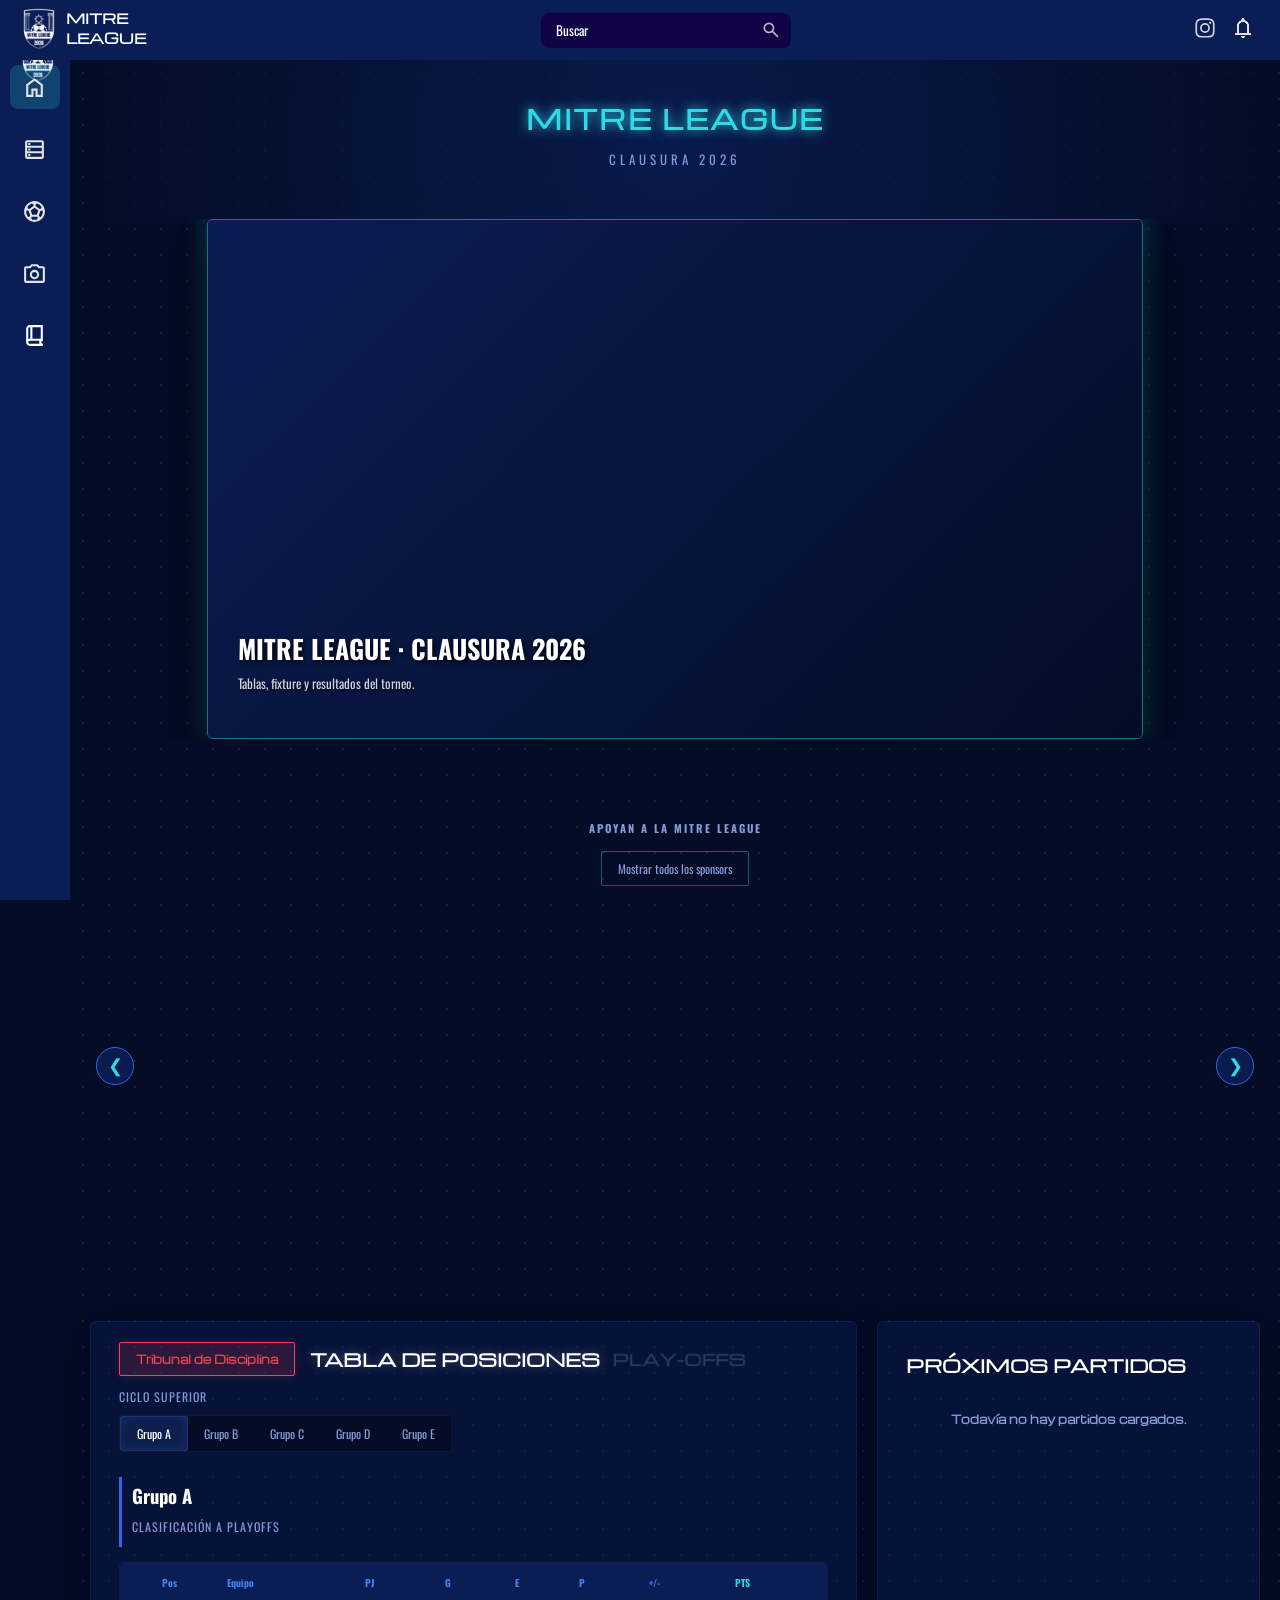
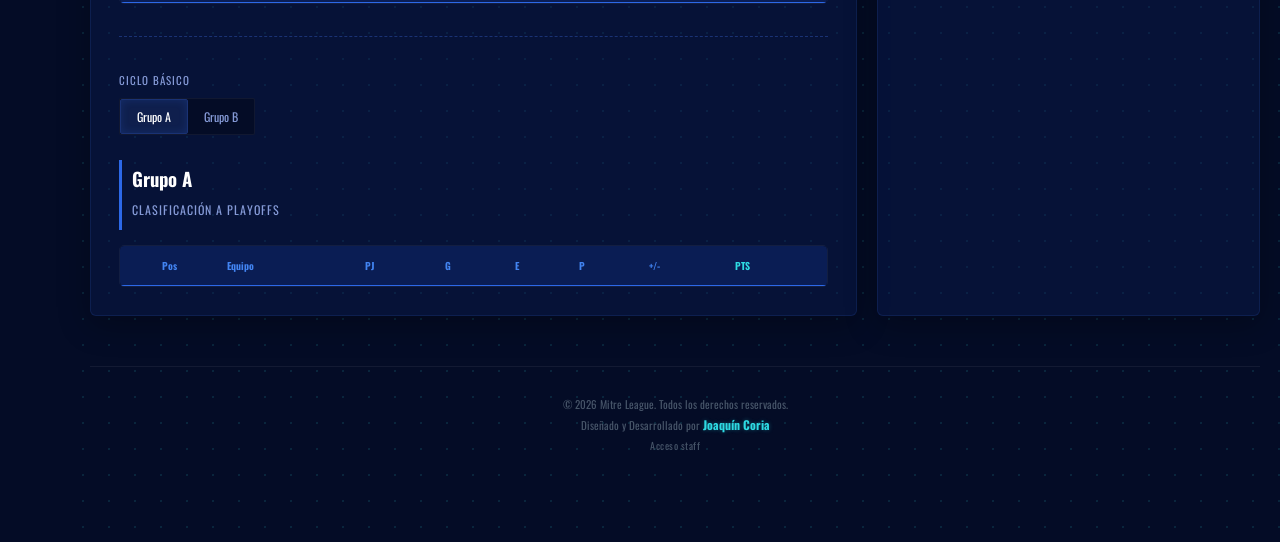
==== commit f8db27e9: "mitreleague.com: og:url, favicon.ico, "Próximos partidos" y footer Con el cartel "Próximamente" ya s" ====
--- a/index.html
+++ b/index.html
@@ -9,19 +9,20 @@
     <title>Mitre League 2026 — Torneo escolar con más pasión del país</title>
     <meta name="description"
         content="Mitre League: torneo de fútbol 5 entre cursos, con fase de grupos, playoffs y dos categorías (Ciclo Básico y Ciclo Superior). Mirá la tabla de posiciones, el fixture y los resultados.">
-    <link rel="shortcut icon" href="./Recursos/logonormal 200x200.png" type="image/png">
+    <link rel="icon" href="favicon.ico" sizes="48x48">
+    <link rel="icon" href="Recursos/logonormal%20200x200.png" type="image/png" sizes="200x200">
     <link rel="manifest" href="manifest.json">
     <meta name="theme-color" content="#0a1d54">
     <link rel="apple-touch-icon" href="Recursos/icono-app-apple-180.png">
     <meta name="apple-mobile-web-app-title" content="Mitre League">
-    <!-- Vista previa al compartir el link (WhatsApp, Instagram, etc.). Sin og:url mientras mitreleague.com
-         muestre "Próximamente": WhatsApp y Facebook leerían esa página en vez de esta. -->
+    <!-- Vista previa al compartir el link (WhatsApp, Instagram, etc.). -->
+    <meta property="og:url" content="https://mitreleague.com/">
     <meta property="og:type" content="website">
     <meta property="og:site_name" content="Mitre League">
     <meta property="og:locale" content="es_AR">
     <meta property="og:title" content="Mitre League · Clausura 2026">
     <meta property="og:description" content="Tabla de posiciones, fixture, resultados y playoffs del torneo de fútbol 5 entre cursos.">
-    <meta property="og:image" content="https://mitreleaguegit.netlify.app/Recursos/og-imagen.png">
+    <meta property="og:image" content="https://mitreleague.com/Recursos/og-imagen.png">
     <meta property="og:image:width" content="1200">
     <meta property="og:image:height" content="630">
     <meta property="og:image:alt" content="Escudo de la Mitre League 2026">
@@ -865,7 +866,7 @@
                     Diseñado y Desarrollado por
                     <span class="footer-firma-wrapper">
                         <button type="button" id="footer-firma-trigger" class="autor-firma" aria-haspopup="true"
-                            aria-expanded="false">Joaquín Augusto Coria</button>
+                            aria-expanded="false">Joaquín Coria</button>
                         <span class="footer-contacto-popover">
                             <span class="footer-contacto-texto">¿Querés un sitio así para tu equipo, torneo o
                                 proyecto?</span>
--- a/estilo.css
+++ b/estilo.css
@@ -3928,6 +3928,23 @@
     text-align: left !important;
 }
 
+/* Título de cada turno en Aranceles por Partido (los partidos van agrupados por fecha y turno) */
+.teso-turno-titulo {
+    margin: 18px 0 8px;
+    padding: 6px 10px;
+    border-left: 3px solid #2edae3;
+    border-radius: 3px;
+    background: rgba(46, 218, 227, 0.08);
+    font-family: 'Oswald', sans-serif;
+    font-size: 14px;
+    letter-spacing: 0.5px;
+    color: #ffffff;
+    text-align: left;
+}
+
+.teso-turno-titulo:first-child { margin-top: 0; }
+.teso-turno-cantidad { color: #869bd8; font-size: 12px; }
+
 .teso-match-header {
     display: flex !important;
     justify-content: space-between !important;
@@ -4139,7 +4156,7 @@
 .teso-aviso-alerta { background: rgba(244, 63, 94, 0.08); border-color: #f43f5e; color: #fca5a5; }
 
 /* Lista de buena fe en cancha (Tesorería): un toque por jugador, pensada para celular */
-.bf-detalle { border-top: 1px dashed rgba(46, 218, 227, 0.25); padding-top: 4px; }
+.bf-detalle { border-top: 1px dashed rgba(46, 218, 227, 0.25); padding-top: 4px; container-type: inline-size; }
 .bf-resumen { display: flex; flex-wrap: wrap; justify-content: space-between; align-items: center; gap: 4px 10px; min-height: 44px; cursor: pointer; list-style: none; font-family: 'Oswald', sans-serif; }
 .bf-resumen::-webkit-details-marker { display: none; }
 .bf-titulo { font-size: 14px; color: #2edae3; text-transform: uppercase; letter-spacing: 0.5px; }
@@ -4181,6 +4198,14 @@
 .bf-check input:checked + .bf-check-caja { background: #166534; border-color: #4ade80; }
 .bf-check input:checked + .bf-check-caja::after { content: '\2713'; color: #ffffff; font-size: 22px; font-weight: 700; line-height: 1; }
 .bf-check input:focus-visible + .bf-check-caja { outline: 2px solid #2edae3; outline-offset: 2px; }
+/* Lista angosta (la tarjeta del partido en celular mide unos 240 px): con la foto al lado, el nombre quedaba en 25 px y
+   se partía letra por letra. La foto pasa arriba del nombre y los botones se achican un poco. */
+@container (max-width: 360px) {
+    .bf-encabezado, .bf-fila { grid-template-columns: minmax(0, 1fr) 48px 64px; gap: 6px; }
+    .bf-celda-jugador { flex-direction: column; align-items: flex-start; gap: 4px; }
+    .bf-jugador { max-width: 100%; }
+    .bf-nombre { word-break: normal; overflow-wrap: break-word; }
+}
 .bf-alta { margin-top: 8px; border-top: 1px dashed rgba(255, 255, 255, 0.12); }
 .bf-alta-titulo { display: flex; align-items: center; min-height: 44px; list-style: none; cursor: pointer; font-family: 'Oswald', sans-serif; font-size: 13px; color: #2edae3; text-transform: uppercase; letter-spacing: 0.5px; }
 .bf-alta-titulo::-webkit-details-marker { display: none; }
@@ -5931,11 +5956,140 @@
 .fixture-auto-vs { color: #2edae3; font-weight: bold; }
 .fixture-auto-libre { color: #869bd8; font-style: italic; }
 
+/* Cruces corregibles en la vista previa: equipos y fecha con desplegables, avisos en rojo */
+.fixture-auto-editable { display: flex; flex-direction: column; gap: 4px; padding: 6px 0; }
+.fixture-auto-equipos { display: flex; align-items: center; gap: 6px; min-width: 0; }
+.fixture-auto-equipos .fixture-auto-sel { flex: 1 1 0; }
+
+.fixture-auto-sel {
+    min-width: 0;
+    max-width: 100%;
+    padding: 4px 6px;
+    border: 1px solid #1a3274;
+    border-radius: 3px;
+    background: #040c26;
+    color: #ffffff;
+    font-family: 'Oswald', sans-serif;
+    font-size: 12px;
+}
+
+.fixture-auto-sel:focus { outline: none; border-color: #2edae3; }
+.fixture-auto-mover { display: flex; align-items: center; gap: 6px; font-size: 11px; color: #869bd8; }
+.fixture-auto-sel-fecha { flex: 0 0 auto; }
+.fixture-auto-corregido { color: #f2c00e; }
+.fixture-auto-con-problema { border-left: 3px solid #f43f5e; padding-left: 8px; }
+.fixture-auto-problema { font-size: 11px; color: #f43f5e; line-height: 1.35; }
+
+.fixture-auto-problemas {
+    margin: 8px 0;
+    padding: 8px 10px;
+    border: 1px solid rgba(244, 63, 94, 0.5);
+    border-radius: 3px;
+    background: rgba(244, 63, 94, 0.08);
+    font-size: 12px;
+    color: #fda4af;
+    overflow-wrap: anywhere;
+}
+
+.fixture-auto-problemas strong { color: #f43f5e; }
+.fixture-auto-pedido { color: #2edae3; font-weight: bold; }
+.fixture-auto-resumen-pedidos { color: #2edae3; }
+
+/* Pedidos de los equipos (tarjeta del fixture automático) */
+.pedidos-fixture {
+    margin: 4px 0 14px;
+    padding-top: 12px;
+    border-top: 1px dashed rgba(46, 218, 227, 0.35);
+    text-align: left;
+}
+
+.pedidos-fixture-alta {
+    display: flex;
+    flex-wrap: wrap;
+    align-items: center;
+    gap: 8px;
+    margin-bottom: 10px;
+}
+
+.pedidos-fixture-alta select {
+    flex: 1 1 140px;
+    min-width: 0;
+    padding: 8px;
+    border: 1px solid #1a3274;
+    border-radius: 3px;
+    background: #040c26;
+    color: #ffffff;
+    font-family: 'Oswald', sans-serif;
+    font-size: 13px;
+}
+
+.pedidos-fixture-alta select:focus { outline: none; border-color: #2edae3; }
+.pedidos-fixture-alta #pedido-fixture-fecha { flex: 0 1 110px; }
+.pedidos-fixture-alta .arbitros-btn-agregar { align-self: stretch; }
+.fixture-auto-problemas ul { margin: 6px 0 0; padding-left: 18px; }
+
 .fixture-auto-botones { display: flex; flex-wrap: wrap; justify-content: flex-end; gap: 10px; }
 .fixture-auto-botones .btn-submit-admin { width: auto; min-height: 44px; }
 
+/* Armador de horarios: árbitro de cada cancha, pedidos de horario y vista previa por turno */
+.arbitros-cancha-lista {
+    display: grid;
+    grid-template-columns: repeat(auto-fill, minmax(200px, 1fr));
+    gap: 8px;
+    margin-bottom: 12px;
+}
+
+.arbitros-cancha-item {
+    display: flex;
+    flex-direction: column;
+    gap: 4px;
+    min-width: 0;
+    font-size: 12px;
+    color: #869bd8;
+}
+
+.arbitros-cancha-sel {
+    min-width: 0;
+    padding: 8px;
+    border: 1px solid #1a3274;
+    border-radius: 3px;
+    background: #040c26;
+    color: #ffffff;
+    font-family: 'Oswald', sans-serif;
+    font-size: 13px;
+}
+
+.arbitros-cancha-sel:focus { outline: none; border-color: #2edae3; }
+.pedidos-horario-alta #pedido-horario-equipo { flex: 2 1 200px; }
+.pedidos-horario-alta #pedido-horario-turno { flex: 0 1 90px; }
+
+.horarios-auto-fila { display: flex; flex-direction: column; gap: 2px; padding: 6px 0; }
+.horarios-auto-cancha { font-size: 11px; color: #2edae3; text-transform: uppercase; }
+.horarios-auto-arbitro { font-size: 11px; color: #f2c00e; }
+.horarios-auto-marcas { font-size: 11px; }
+.horarios-auto-nuevo { color: #2edae3; font-weight: bold; }
+.fixture-auto-botones .btn-submit-admin:disabled { opacity: 0.5; cursor: not-allowed; }
+
+/* Capitanes de los equipos (Planteles → Crear / Mover Equipos y Grupos, solo Coordinador) */
+.capitanes-bloque { grid-column: 1 / -1; min-width: 0; border-color: #2edae3; text-align: left; }
+.capitanes-encabezado { margin-top: 0; color: #2edae3; }
+.capitanes-resumen { margin-bottom: 12px; font-size: 12px; color: #cbd5e1; overflow-wrap: anywhere; }
+.capitanes-ok { margin: 0 0 6px; color: #ffffff; }
+.capitanes-faltan { margin: 0; padding-left: 18px; line-height: 1.5; color: #fda4af; }
+.capitanes-faltan strong { color: #f43f5e; }
+#btn-exportar-capitanes:disabled { opacity: 0.6; cursor: wait; }
+
 @media (max-width: 800px) {
     .calendario-input { min-height: 44px; font-size: 16px; }
+    .fixture-auto-sel { min-height: 40px; font-size: 16px; }
+    .pedidos-fixture-alta { display: grid; grid-template-columns: minmax(0, 1fr) auto minmax(0, 1fr); }
+    .pedidos-fixture-alta select { min-height: 44px; font-size: 16px; }
+    .pedidos-fixture-alta #pedido-fixture-fecha,
+    .pedidos-fixture-alta .arbitros-btn-agregar { grid-column: 1 / -1; min-height: 44px; }
+    .pedidos-horario-alta { grid-template-columns: minmax(0, 1fr) minmax(0, 1fr); }
+    .pedidos-horario-alta #pedido-horario-equipo,
+    .pedidos-horario-alta #pedido-horario-fecha { grid-column: 1 / -1; }
+    .arbitros-cancha-sel { min-height: 44px; font-size: 16px; }
     .fixture-auto-botones { flex-direction: column-reverse; }
     .fixture-auto-botones .btn-submit-admin,
     .fixture-auto-botones .importar-btn-cancelar { width: 100%; }
